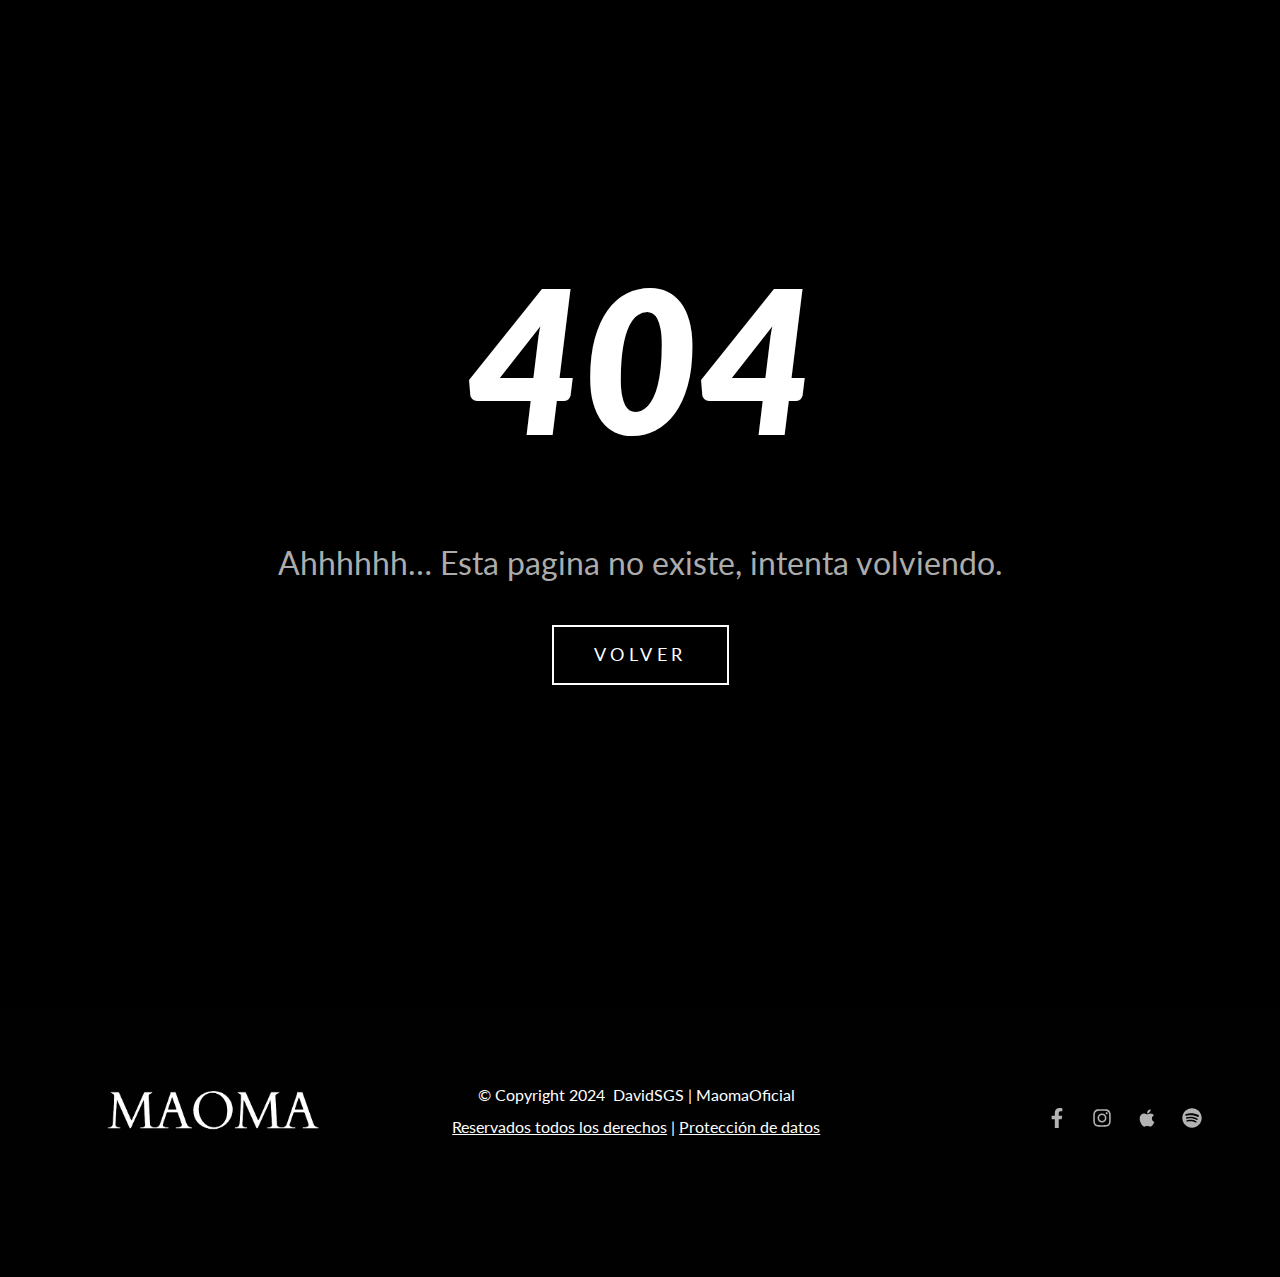
==== hola-mundo/index.html @ 242c67af "first commit" ====
<!DOCTYPE html>
<html dir="ltr" lang="es-CO" prefix="og: https://ogp.me/ns#">
<head>
	<meta charset="UTF-8">
	<meta name="viewport" content="width=device-width, initial-scale=1">
	<link rel="profile" href="https://gmpg.org/xfn/11">
	<link rel="pingback" href="/xmlrpc.php">
	<title>¡Hola mundo! - Maoma</title>

		<!-- All in One SEO 4.7.3 - aioseo.com -->
		<meta name="description" content="Bienvenido(a) a WordPress. Esta es tu primera entrada. Edítala o bórrala ¡y comienza a publicar!">
		<meta name="robots" content="max-image-preview:large">
		<meta name="google-site-verification" content="95WAeXrdiOA0ykZXVyy__DO5O3ji-ZndIFzLWI2Jsgg">
		<link rel="canonical" href="/hola-mundo/">
		<meta name="generator" content="All in One SEO (AIOSEO) 4.7.3">
		<meta property="og:locale" content="es_ES">
		<meta property="og:site_name" content="Maoma - Web Oficial">
		<meta property="og:type" content="article">
		<meta property="og:title" content="¡Hola mundo! - Maoma">
		<meta property="og:description" content="Bienvenido(a) a WordPress. Esta es tu primera entrada. Edítala o bórrala ¡y comienza a publicar!">
		<meta property="og:url" content="/hola-mundo/">
		<meta property="article:published_time" content="2024-10-11T22:36:48+00:00">
		<meta property="article:modified_time" content="2024-10-11T22:36:48+00:00">
		<meta property="article:publisher" content="https://www.facebook.com/MaomaMusic?mibextid=ZbWKwL">
		<meta name="twitter:card" content="summary_large_image">
		<meta name="twitter:title" content="¡Hola mundo! - Maoma">
		<meta name="twitter:description" content="Bienvenido(a) a WordPress. Esta es tu primera entrada. Edítala o bórrala ¡y comienza a publicar!">
		<script type="application/ld+json" class="aioseo-schema">{"@context":"https:\/\/schema.org","@graph":[{"@type":"BlogPosting","@id":"\/hola-mundo\/#blogposting","name":"¡Hola mundo! - Maoma","headline":"¡Hola mundo!","author":{"@id":"\/author\/bestminionk\/#author"},"publisher":{"@id":"\/#organization"},"image":{"@type":"ImageObject","url":"\/wp-content\/uploads\/2024\/10\/MAOMA-1.png","@id":"\/#articleImage"},"datePublished":"2024-10-11T17:36:48-05:00","dateModified":"2024-10-11T17:36:48-05:00","inLanguage":"es-CO","commentCount":1,"mainEntityOfPage":{"@id":"\/hola-mundo\/#webpage"},"isPartOf":{"@id":"\/hola-mundo\/#webpage"},"articleSection":"Sin categoría"},{"@type":"BreadcrumbList","@id":"\/hola-mundo\/#breadcrumblist","itemListElement":[{"@type":"ListItem","@id":"\/#listItem","position":1,"name":"Home","item":"\/","nextItem":"\/hola-mundo\/#listItem"},{"@type":"ListItem","@id":"\/hola-mundo\/#listItem","position":2,"name":"¡Hola mundo!","previousItem":"\/#listItem"}]},{"@type":"Organization","@id":"\/#organization","name":"Maoma","description":"Web Oficial","url":"\/","logo":{"@type":"ImageObject","url":"\/wp-content\/uploads\/2024\/10\/MAOMA-1.png","@id":"\/hola-mundo\/#organizationLogo"},"image":{"@id":"\/hola-mundo\/#organizationLogo"},"sameAs":["https:\/\/www.facebook.com\/MaomaMusic?mibextid=ZbWKwL","https:\/\/www.instagram.com\/maomamusic\/profilecard\/?igsh=MzRlODBiNWFlZA==","https:\/\/www.tiktok.com\/@maomamusic?_t=8qTnzWjMeEX&_r=1"]},{"@type":"Person","@id":"\/author\/bestminionk\/#author","url":"\/author\/bestminionk\/","name":"BestMinionK","image":{"@type":"ImageObject","@id":"\/hola-mundo\/#authorImage","url":"https:\/\/secure.gravatar.com\/avatar\/bc6650a5d3e3aae782c103547cdcc6d6?s=96&d=mm&r=g","width":96,"height":96,"caption":"BestMinionK"}},{"@type":"WebPage","@id":"\/hola-mundo\/#webpage","url":"\/hola-mundo\/","name":"¡Hola mundo! - Maoma","description":"Bienvenido(a) a WordPress. Esta es tu primera entrada. Edítala o bórrala ¡y comienza a publicar!","inLanguage":"es-CO","isPartOf":{"@id":"\/#website"},"breadcrumb":{"@id":"\/hola-mundo\/#breadcrumblist"},"author":{"@id":"\/author\/bestminionk\/#author"},"creator":{"@id":"\/author\/bestminionk\/#author"},"datePublished":"2024-10-11T17:36:48-05:00","dateModified":"2024-10-11T17:36:48-05:00"},{"@type":"WebSite","@id":"\/#website","url":"\/","name":"Maoma","description":"Web Oficial","inLanguage":"es-CO","publisher":{"@id":"\/#organization"}}]}</script>
		<!-- All in One SEO -->

<link rel="dns-prefetch">
<link rel="alternate" type="application/rss+xml" title="Maoma &raquo; Feed" href="/feed/">
<link rel="alternate" type="application/rss+xml" title="Maoma &raquo; RSS de los comentarios" href="/comments/feed/">
<link rel="alternate" type="application/rss+xml" title="Maoma &raquo; ¡Hola mundo! RSS de los comentarios" href="/hola-mundo/feed/">
		<!-- This site uses the Google Analytics by MonsterInsights plugin v9.1.1 - Using Analytics tracking - https://www.monsterinsights.com/ -->
							<script src="//www.googletagmanager.com/gtag/js?id=G-8MMFF7EG1Y" data-cfasync="false" data-wpfc-render="false" async></script>
			<script data-cfasync="false" data-wpfc-render="false">
				var mi_version = '9.1.1';
				var mi_track_user = true;
				var mi_no_track_reason = '';
								var MonsterInsightsDefaultLocations = {"page_location":"\/hola-mundo\/?simply_static_page=687"};
				if ( typeof MonsterInsightsPrivacyGuardFilter === 'function' ) {
					var MonsterInsightsLocations = (typeof MonsterInsightsExcludeQuery === 'object') ? MonsterInsightsPrivacyGuardFilter( MonsterInsightsExcludeQuery ) : MonsterInsightsPrivacyGuardFilter( MonsterInsightsDefaultLocations );
				} else {
					var MonsterInsightsLocations = (typeof MonsterInsightsExcludeQuery === 'object') ? MonsterInsightsExcludeQuery : MonsterInsightsDefaultLocations;
				}

								var disableStrs = [
										'ga-disable-G-8MMFF7EG1Y',
									];

				/* Function to detect opted out users */
				function __gtagTrackerIsOptedOut() {
					for (var index = 0; index < disableStrs.length; index++) {
						if (document.cookie.indexOf(disableStrs[index] + '=true') > -1) {
							return true;
						}
					}

					return false;
				}

				/* Disable tracking if the opt-out cookie exists. */
				if (__gtagTrackerIsOptedOut()) {
					for (var index = 0; index < disableStrs.length; index++) {
						window[disableStrs[index]] = true;
					}
				}

				/* Opt-out function */
				function __gtagTrackerOptout() {
					for (var index = 0; index < disableStrs.length; index++) {
						document.cookie = disableStrs[index] + '=true; expires=Thu, 31 Dec 2099 23:59:59 UTC; path=/';
						window[disableStrs[index]] = true;
					}
				}

				if ('undefined' === typeof gaOptout) {
					function gaOptout() {
						__gtagTrackerOptout();
					}
				}
								window.dataLayer = window.dataLayer || [];

				window.MonsterInsightsDualTracker = {
					helpers: {},
					trackers: {},
				};
				if (mi_track_user) {
					function __gtagDataLayer() {
						dataLayer.push(arguments);
					}

					function __gtagTracker(type, name, parameters) {
						if (!parameters) {
							parameters = {};
						}

						if (parameters.send_to) {
							__gtagDataLayer.apply(null, arguments);
							return;
						}

						if (type === 'event') {
														parameters.send_to = monsterinsights_frontend.v4_id;
							var hookName = name;
							if (typeof parameters['event_category'] !== 'undefined') {
								hookName = parameters['event_category'] + ':' + name;
							}

							if (typeof MonsterInsightsDualTracker.trackers[hookName] !== 'undefined') {
								MonsterInsightsDualTracker.trackers[hookName](parameters);
							} else {
								__gtagDataLayer('event', name, parameters);
							}
							
						} else {
							__gtagDataLayer.apply(null, arguments);
						}
					}

					__gtagTracker('js', new Date());
					__gtagTracker('set', {
						'developer_id.dZGIzZG': true,
											});
					if ( MonsterInsightsLocations.page_location ) {
						__gtagTracker('set', MonsterInsightsLocations);
					}
										__gtagTracker('config', 'G-8MMFF7EG1Y', {"forceSSL":"true","link_attribution":"true"} );
															window.gtag = __gtagTracker;										(function () {
						/* https://developers.google.com/analytics/devguides/collection/analyticsjs/ */
						/* ga and __gaTracker compatibility shim. */
						var noopfn = function () {
							return null;
						};
						var newtracker = function () {
							return new Tracker();
						};
						var Tracker = function () {
							return null;
						};
						var p = Tracker.prototype;
						p.get = noopfn;
						p.set = noopfn;
						p.send = function () {
							var args = Array.prototype.slice.call(arguments);
							args.unshift('send');
							__gaTracker.apply(null, args);
						};
						var __gaTracker = function () {
							var len = arguments.length;
							if (len === 0) {
								return;
							}
							var f = arguments[len - 1];
							if (typeof f !== 'object' || f === null || typeof f.hitCallback !== 'function') {
								if ('send' === arguments[0]) {
									var hitConverted, hitObject = false, action;
									if ('event' === arguments[1]) {
										if ('undefined' !== typeof arguments[3]) {
											hitObject = {
												'eventAction': arguments[3],
												'eventCategory': arguments[2],
												'eventLabel': arguments[4],
												'value': arguments[5] ? arguments[5] : 1,
											}
										}
									}
									if ('pageview' === arguments[1]) {
										if ('undefined' !== typeof arguments[2]) {
											hitObject = {
												'eventAction': 'page_view',
												'page_path': arguments[2],
											}
										}
									}
									if (typeof arguments[2] === 'object') {
										hitObject = arguments[2];
									}
									if (typeof arguments[5] === 'object') {
										Object.assign(hitObject, arguments[5]);
									}
									if ('undefined' !== typeof arguments[1].hitType) {
										hitObject = arguments[1];
										if ('pageview' === hitObject.hitType) {
											hitObject.eventAction = 'page_view';
										}
									}
									if (hitObject) {
										action = 'timing' === arguments[1].hitType ? 'timing_complete' : hitObject.eventAction;
										hitConverted = mapArgs(hitObject);
										__gtagTracker('event', action, hitConverted);
									}
								}
								return;
							}

							function mapArgs(args) {
								var arg, hit = {};
								var gaMap = {
									'eventCategory': 'event_category',
									'eventAction': 'event_action',
									'eventLabel': 'event_label',
									'eventValue': 'event_value',
									'nonInteraction': 'non_interaction',
									'timingCategory': 'event_category',
									'timingVar': 'name',
									'timingValue': 'value',
									'timingLabel': 'event_label',
									'page': 'page_path',
									'location': 'page_location',
									'title': 'page_title',
									'referrer' : 'page_referrer',
								};
								for (arg in args) {
																		if (!(!args.hasOwnProperty(arg) || !gaMap.hasOwnProperty(arg))) {
										hit[gaMap[arg]] = args[arg];
									} else {
										hit[arg] = args[arg];
									}
								}
								return hit;
							}

							try {
								f.hitCallback();
							} catch (ex) {
							}
						};
						__gaTracker.create = newtracker;
						__gaTracker.getByName = newtracker;
						__gaTracker.getAll = function () {
							return [];
						};
						__gaTracker.remove = noopfn;
						__gaTracker.loaded = true;
						window['__gaTracker'] = __gaTracker;
					})();
									} else {
										console.log("");
					(function () {
						function __gtagTracker() {
							return null;
						}

						window['__gtagTracker'] = __gtagTracker;
						window['gtag'] = __gtagTracker;
					})();
									}
			</script>
				<!-- / Google Analytics by MonsterInsights -->
		<script>
window._wpemojiSettings = {"baseUrl":"https:\/\/s.w.org\/images\/core\/emoji\/15.0.3\/72x72\/","ext":".png","svgUrl":"https:\/\/s.w.org\/images\/core\/emoji\/15.0.3\/svg\/","svgExt":".svg","source":{"concatemoji":"\/wp-includes\/js\/wp-emoji-release.min.js?ver=6.6.2"}};
/*! This file is auto-generated */
!function(i,n){var o,s,e;function c(e){try{var t={supportTests:e,timestamp:(new Date).valueOf()};sessionStorage.setItem(o,JSON.stringify(t))}catch(e){}}function p(e,t,n){e.clearRect(0,0,e.canvas.width,e.canvas.height),e.fillText(t,0,0);var t=new Uint32Array(e.getImageData(0,0,e.canvas.width,e.canvas.height).data),r=(e.clearRect(0,0,e.canvas.width,e.canvas.height),e.fillText(n,0,0),new Uint32Array(e.getImageData(0,0,e.canvas.width,e.canvas.height).data));return t.every(function(e,t){return e===r[t]})}function u(e,t,n){switch(t){case"flag":return n(e,"🏳️‍⚧️","🏳️​⚧️")?!1:!n(e,"🇺🇳","🇺​🇳")&&!n(e,"🏴󠁧󠁢󠁥󠁮󠁧󠁿","🏴​󠁧​󠁢​󠁥​󠁮​󠁧​󠁿");case"emoji":return!n(e,"🐦‍⬛","🐦​⬛")}return!1}function f(e,t,n){var r="undefined"!=typeof WorkerGlobalScope&&self instanceof WorkerGlobalScope?new OffscreenCanvas(300,150):i.createElement("canvas"),a=r.getContext("2d",{willReadFrequently:!0}),o=(a.textBaseline="top",a.font="600 32px Arial",{});return e.forEach(function(e){o[e]=t(a,e,n)}),o}function t(e){var t=i.createElement("script");t.src=e,t.defer=!0,i.head.appendChild(t)}"undefined"!=typeof Promise&&(o="wpEmojiSettingsSupports",s=["flag","emoji"],n.supports={everything:!0,everythingExceptFlag:!0},e=new Promise(function(e){i.addEventListener("DOMContentLoaded",e,{once:!0})}),new Promise(function(t){var n=function(){try{var e=JSON.parse(sessionStorage.getItem(o));if("object"==typeof e&&"number"==typeof e.timestamp&&(new Date).valueOf()<e.timestamp+604800&&"object"==typeof e.supportTests)return e.supportTests}catch(e){}return null}();if(!n){if("undefined"!=typeof Worker&&"undefined"!=typeof OffscreenCanvas&&"undefined"!=typeof URL&&URL.createObjectURL&&"undefined"!=typeof Blob)try{var e="postMessage("+f.toString()+"("+[JSON.stringify(s),u.toString(),p.toString()].join(",")+"));",r=new Blob([e],{type:"text/javascript"}),a=new Worker(URL.createObjectURL(r),{name:"wpTestEmojiSupports"});return void(a.onmessage=function(e){c(n=e.data),a.terminate(),t(n)})}catch(e){}c(n=f(s,u,p))}t(n)}).then(function(e){for(var t in e)n.supports[t]=e[t],n.supports.everything=n.supports.everything&&n.supports[t],"flag"!==t&&(n.supports.everythingExceptFlag=n.supports.everythingExceptFlag&&n.supports[t]);n.supports.everythingExceptFlag=n.supports.everythingExceptFlag&&!n.supports.flag,n.DOMReady=!1,n.readyCallback=function(){n.DOMReady=!0}}).then(function(){return e}).then(function(){var e;n.supports.everything||(n.readyCallback(),(e=n.source||{}).concatemoji?t(e.concatemoji):e.wpemoji&&e.twemoji&&(t(e.twemoji),t(e.wpemoji)))}))}((window,document),window._wpemojiSettings);
</script>
<style id="wp-emoji-styles-inline-css">img.wp-smiley, img.emoji {
		display: inline !important;
		border: none !important;
		box-shadow: none !important;
		height: 1em !important;
		width: 1em !important;
		margin: 0 0.07em !important;
		vertical-align: -0.1em !important;
		background: none !important;
		padding: 0 !important;
	}</style>
<link rel="stylesheet" id="wp-block-library-css" href="/wp-includes/css/dist/block-library/style.min.css?ver=6.6.2" media="all">
<style id="classic-theme-styles-inline-css">/*! This file is auto-generated */
.wp-block-button__link{color:#fff;background-color:#32373c;border-radius:9999px;box-shadow:none;text-decoration:none;padding:calc(.667em + 2px) calc(1.333em + 2px);font-size:1.125em}.wp-block-file__button{background:#32373c;color:#fff;text-decoration:none}</style>
<style id="global-styles-inline-css">:root{--wp--preset--aspect-ratio--square: 1;--wp--preset--aspect-ratio--4-3: 4/3;--wp--preset--aspect-ratio--3-4: 3/4;--wp--preset--aspect-ratio--3-2: 3/2;--wp--preset--aspect-ratio--2-3: 2/3;--wp--preset--aspect-ratio--16-9: 16/9;--wp--preset--aspect-ratio--9-16: 9/16;--wp--preset--color--black: #000000;--wp--preset--color--cyan-bluish-gray: #abb8c3;--wp--preset--color--white: #ffffff;--wp--preset--color--pale-pink: #f78da7;--wp--preset--color--vivid-red: #cf2e2e;--wp--preset--color--luminous-vivid-orange: #ff6900;--wp--preset--color--luminous-vivid-amber: #fcb900;--wp--preset--color--light-green-cyan: #7bdcb5;--wp--preset--color--vivid-green-cyan: #00d084;--wp--preset--color--pale-cyan-blue: #8ed1fc;--wp--preset--color--vivid-cyan-blue: #0693e3;--wp--preset--color--vivid-purple: #9b51e0;--wp--preset--gradient--vivid-cyan-blue-to-vivid-purple: linear-gradient(135deg,rgba(6,147,227,1) 0%,rgb(155,81,224) 100%);--wp--preset--gradient--light-green-cyan-to-vivid-green-cyan: linear-gradient(135deg,rgb(122,220,180) 0%,rgb(0,208,130) 100%);--wp--preset--gradient--luminous-vivid-amber-to-luminous-vivid-orange: linear-gradient(135deg,rgba(252,185,0,1) 0%,rgba(255,105,0,1) 100%);--wp--preset--gradient--luminous-vivid-orange-to-vivid-red: linear-gradient(135deg,rgba(255,105,0,1) 0%,rgb(207,46,46) 100%);--wp--preset--gradient--very-light-gray-to-cyan-bluish-gray: linear-gradient(135deg,rgb(238,238,238) 0%,rgb(169,184,195) 100%);--wp--preset--gradient--cool-to-warm-spectrum: linear-gradient(135deg,rgb(74,234,220) 0%,rgb(151,120,209) 20%,rgb(207,42,186) 40%,rgb(238,44,130) 60%,rgb(251,105,98) 80%,rgb(254,248,76) 100%);--wp--preset--gradient--blush-light-purple: linear-gradient(135deg,rgb(255,206,236) 0%,rgb(152,150,240) 100%);--wp--preset--gradient--blush-bordeaux: linear-gradient(135deg,rgb(254,205,165) 0%,rgb(254,45,45) 50%,rgb(107,0,62) 100%);--wp--preset--gradient--luminous-dusk: linear-gradient(135deg,rgb(255,203,112) 0%,rgb(199,81,192) 50%,rgb(65,88,208) 100%);--wp--preset--gradient--pale-ocean: linear-gradient(135deg,rgb(255,245,203) 0%,rgb(182,227,212) 50%,rgb(51,167,181) 100%);--wp--preset--gradient--electric-grass: linear-gradient(135deg,rgb(202,248,128) 0%,rgb(113,206,126) 100%);--wp--preset--gradient--midnight: linear-gradient(135deg,rgb(2,3,129) 0%,rgb(40,116,252) 100%);--wp--preset--font-size--small: 13px;--wp--preset--font-size--medium: 20px;--wp--preset--font-size--large: 36px;--wp--preset--font-size--x-large: 42px;--wp--preset--spacing--20: 0.44rem;--wp--preset--spacing--30: 0.67rem;--wp--preset--spacing--40: 1rem;--wp--preset--spacing--50: 1.5rem;--wp--preset--spacing--60: 2.25rem;--wp--preset--spacing--70: 3.38rem;--wp--preset--spacing--80: 5.06rem;--wp--preset--shadow--natural: 6px 6px 9px rgba(0, 0, 0, 0.2);--wp--preset--shadow--deep: 12px 12px 50px rgba(0, 0, 0, 0.4);--wp--preset--shadow--sharp: 6px 6px 0px rgba(0, 0, 0, 0.2);--wp--preset--shadow--outlined: 6px 6px 0px -3px rgba(255, 255, 255, 1), 6px 6px rgba(0, 0, 0, 1);--wp--preset--shadow--crisp: 6px 6px 0px rgba(0, 0, 0, 1);}:where(.is-layout-flex){gap: 0.5em;}:where(.is-layout-grid){gap: 0.5em;}body .is-layout-flex{display: flex;}.is-layout-flex{flex-wrap: wrap;align-items: center;}.is-layout-flex > :is(*, div){margin: 0;}body .is-layout-grid{display: grid;}.is-layout-grid > :is(*, div){margin: 0;}:where(.wp-block-columns.is-layout-flex){gap: 2em;}:where(.wp-block-columns.is-layout-grid){gap: 2em;}:where(.wp-block-post-template.is-layout-flex){gap: 1.25em;}:where(.wp-block-post-template.is-layout-grid){gap: 1.25em;}.has-black-color{color: var(--wp--preset--color--black) !important;}.has-cyan-bluish-gray-color{color: var(--wp--preset--color--cyan-bluish-gray) !important;}.has-white-color{color: var(--wp--preset--color--white) !important;}.has-pale-pink-color{color: var(--wp--preset--color--pale-pink) !important;}.has-vivid-red-color{color: var(--wp--preset--color--vivid-red) !important;}.has-luminous-vivid-orange-color{color: var(--wp--preset--color--luminous-vivid-orange) !important;}.has-luminous-vivid-amber-color{color: var(--wp--preset--color--luminous-vivid-amber) !important;}.has-light-green-cyan-color{color: var(--wp--preset--color--light-green-cyan) !important;}.has-vivid-green-cyan-color{color: var(--wp--preset--color--vivid-green-cyan) !important;}.has-pale-cyan-blue-color{color: var(--wp--preset--color--pale-cyan-blue) !important;}.has-vivid-cyan-blue-color{color: var(--wp--preset--color--vivid-cyan-blue) !important;}.has-vivid-purple-color{color: var(--wp--preset--color--vivid-purple) !important;}.has-black-background-color{background-color: var(--wp--preset--color--black) !important;}.has-cyan-bluish-gray-background-color{background-color: var(--wp--preset--color--cyan-bluish-gray) !important;}.has-white-background-color{background-color: var(--wp--preset--color--white) !important;}.has-pale-pink-background-color{background-color: var(--wp--preset--color--pale-pink) !important;}.has-vivid-red-background-color{background-color: var(--wp--preset--color--vivid-red) !important;}.has-luminous-vivid-orange-background-color{background-color: var(--wp--preset--color--luminous-vivid-orange) !important;}.has-luminous-vivid-amber-background-color{background-color: var(--wp--preset--color--luminous-vivid-amber) !important;}.has-light-green-cyan-background-color{background-color: var(--wp--preset--color--light-green-cyan) !important;}.has-vivid-green-cyan-background-color{background-color: var(--wp--preset--color--vivid-green-cyan) !important;}.has-pale-cyan-blue-background-color{background-color: var(--wp--preset--color--pale-cyan-blue) !important;}.has-vivid-cyan-blue-background-color{background-color: var(--wp--preset--color--vivid-cyan-blue) !important;}.has-vivid-purple-background-color{background-color: var(--wp--preset--color--vivid-purple) !important;}.has-black-border-color{border-color: var(--wp--preset--color--black) !important;}.has-cyan-bluish-gray-border-color{border-color: var(--wp--preset--color--cyan-bluish-gray) !important;}.has-white-border-color{border-color: var(--wp--preset--color--white) !important;}.has-pale-pink-border-color{border-color: var(--wp--preset--color--pale-pink) !important;}.has-vivid-red-border-color{border-color: var(--wp--preset--color--vivid-red) !important;}.has-luminous-vivid-orange-border-color{border-color: var(--wp--preset--color--luminous-vivid-orange) !important;}.has-luminous-vivid-amber-border-color{border-color: var(--wp--preset--color--luminous-vivid-amber) !important;}.has-light-green-cyan-border-color{border-color: var(--wp--preset--color--light-green-cyan) !important;}.has-vivid-green-cyan-border-color{border-color: var(--wp--preset--color--vivid-green-cyan) !important;}.has-pale-cyan-blue-border-color{border-color: var(--wp--preset--color--pale-cyan-blue) !important;}.has-vivid-cyan-blue-border-color{border-color: var(--wp--preset--color--vivid-cyan-blue) !important;}.has-vivid-purple-border-color{border-color: var(--wp--preset--color--vivid-purple) !important;}.has-vivid-cyan-blue-to-vivid-purple-gradient-background{background: var(--wp--preset--gradient--vivid-cyan-blue-to-vivid-purple) !important;}.has-light-green-cyan-to-vivid-green-cyan-gradient-background{background: var(--wp--preset--gradient--light-green-cyan-to-vivid-green-cyan) !important;}.has-luminous-vivid-amber-to-luminous-vivid-orange-gradient-background{background: var(--wp--preset--gradient--luminous-vivid-amber-to-luminous-vivid-orange) !important;}.has-luminous-vivid-orange-to-vivid-red-gradient-background{background: var(--wp--preset--gradient--luminous-vivid-orange-to-vivid-red) !important;}.has-very-light-gray-to-cyan-bluish-gray-gradient-background{background: var(--wp--preset--gradient--very-light-gray-to-cyan-bluish-gray) !important;}.has-cool-to-warm-spectrum-gradient-background{background: var(--wp--preset--gradient--cool-to-warm-spectrum) !important;}.has-blush-light-purple-gradient-background{background: var(--wp--preset--gradient--blush-light-purple) !important;}.has-blush-bordeaux-gradient-background{background: var(--wp--preset--gradient--blush-bordeaux) !important;}.has-luminous-dusk-gradient-background{background: var(--wp--preset--gradient--luminous-dusk) !important;}.has-pale-ocean-gradient-background{background: var(--wp--preset--gradient--pale-ocean) !important;}.has-electric-grass-gradient-background{background: var(--wp--preset--gradient--electric-grass) !important;}.has-midnight-gradient-background{background: var(--wp--preset--gradient--midnight) !important;}.has-small-font-size{font-size: var(--wp--preset--font-size--small) !important;}.has-medium-font-size{font-size: var(--wp--preset--font-size--medium) !important;}.has-large-font-size{font-size: var(--wp--preset--font-size--large) !important;}.has-x-large-font-size{font-size: var(--wp--preset--font-size--x-large) !important;}
:where(.wp-block-post-template.is-layout-flex){gap: 1.25em;}:where(.wp-block-post-template.is-layout-grid){gap: 1.25em;}
:where(.wp-block-columns.is-layout-flex){gap: 2em;}:where(.wp-block-columns.is-layout-grid){gap: 2em;}
:root :where(.wp-block-pullquote){font-size: 1.5em;line-height: 1.6;}</style>
<link rel="stylesheet" id="dashicons-css" href="/wp-includes/css/dashicons.min.css?ver=6.6.2" media="all">
<link rel="stylesheet" id="hello-elementor-css" href="/wp-content/themes/hello-elementor/style.min.css?ver=3.1.1" media="all">
<link rel="stylesheet" id="hello-elementor-theme-style-css" href="/wp-content/themes/hello-elementor/theme.min.css?ver=3.1.1" media="all">
<link rel="stylesheet" id="hello-elementor-header-footer-css" href="/wp-content/themes/hello-elementor/header-footer.min.css?ver=3.1.1" media="all">
<link rel="stylesheet" id="elementor-frontend-css" href="/wp-content/plugins/elementor/assets/css/frontend.min.css?ver=3.24.7" media="all">
<link rel="stylesheet" id="elementor-post-6-css" href="/wp-content/uploads/elementor/css/post-6.css?ver=1729539865" media="all">
<link rel="stylesheet" id="eael-general-css" href="/wp-content/plugins/essential-addons-for-elementor-lite/assets/front-end/css/view/general.min.css?ver=6.0.7" media="all">
<link rel="stylesheet" id="google-fonts-1-css" href="https://fonts.googleapis.com/css?family=Roboto%3A100%2C100italic%2C200%2C200italic%2C300%2C300italic%2C400%2C400italic%2C500%2C500italic%2C600%2C600italic%2C700%2C700italic%2C800%2C800italic%2C900%2C900italic%7CRoboto+Slab%3A100%2C100italic%2C200%2C200italic%2C300%2C300italic%2C400%2C400italic%2C500%2C500italic%2C600%2C600italic%2C700%2C700italic%2C800%2C800italic%2C900%2C900italic&#038;display=swap&#038;ver=6.6.2" media="all">
<link rel="preconnect" href="https://fonts.gstatic.com/" crossorigin>
<script src="/wp-content/plugins/google-analytics-for-wordpress/assets/js/frontend-gtag.min.js?ver=9.1.1" id="monsterinsights-frontend-script-js" async data-wp-strategy="async"></script>
<script data-cfasync="false" data-wpfc-render="false" id="monsterinsights-frontend-script-js-extra">var monsterinsights_frontend = {"js_events_tracking":"true","download_extensions":"doc,pdf,ppt,zip,xls,docx,pptx,xlsx","inbound_paths":"[{\"path\":\"\\\/go\\\/\",\"label\":\"affiliate\"},{\"path\":\"\\\/recommend\\\/\",\"label\":\"affiliate\"}]","home_url":"","hash_tracking":"false","v4_id":"G-8MMFF7EG1Y"};</script>
<script src="/wp-includes/js/jquery/jquery.min.js?ver=3.7.1" id="jquery-core-js"></script>
<script src="/wp-includes/js/jquery/jquery-migrate.min.js?ver=3.4.1" id="jquery-migrate-js"></script>
<link rel="https://api.w.org/" href="/wp-json/">
<link rel="alternate" title="JSON" type="application/json" href="/wp-json/wp/v2/posts/1">
<link rel="EditURI" type="application/rsd+xml" title="RSD" href="/xmlrpc.php?rsd">
<meta name="generator" content="WordPress 6.6.2">
<link rel="shortlink" href="/?p=1">
<link rel="alternate" title="oEmbed (JSON)" type="application/json+oembed" href="/wp-json/oembed/1.0/embed?url=https%3A%2F%2F%2Fhola-mundo%2F">
<link rel="alternate" title="oEmbed (XML)" type="text/xml+oembed" href="/wp-json/oembed/1.0/embed?url=https%3A%2F%2F%2Fhola-mundo%2F#038;format=xml">
		<script>document.documentElement.className = document.documentElement.className.replace('no-js', 'js');</script>
				<style>.no-js img.lazyload {
				display: none;
			}

			figure.wp-block-image img.lazyloading {
				min-width: 150px;
			}

						.lazyload, .lazyloading {
				opacity: 0;
			}

			.lazyloaded {
				opacity: 1;
				transition: opacity 400ms;
				transition-delay: 0ms;
			}</style>
		<meta name="generator" content="Elementor 3.24.7; features: e_font_icon_svg, additional_custom_breakpoints, e_optimized_control_loading, e_element_cache; settings: css_print_method-external, google_font-enabled, font_display-swap">
			<style>.e-con.e-parent:nth-of-type(n+4):not(.e-lazyloaded):not(.e-no-lazyload),
				.e-con.e-parent:nth-of-type(n+4):not(.e-lazyloaded):not(.e-no-lazyload) * {
					background-image: none !important;
				}
				@media screen and (max-height: 1024px) {
					.e-con.e-parent:nth-of-type(n+3):not(.e-lazyloaded):not(.e-no-lazyload),
					.e-con.e-parent:nth-of-type(n+3):not(.e-lazyloaded):not(.e-no-lazyload) * {
						background-image: none !important;
					}
				}
				@media screen and (max-height: 640px) {
					.e-con.e-parent:nth-of-type(n+2):not(.e-lazyloaded):not(.e-no-lazyload),
					.e-con.e-parent:nth-of-type(n+2):not(.e-lazyloaded):not(.e-no-lazyload) * {
						background-image: none !important;
					}
				}</style>
			<link rel="icon" href="/wp-content/uploads/2024/10/cropped-MAOMA-1-1-32x32.png" sizes="32x32">
<link rel="icon" href="/wp-content/uploads/2024/10/cropped-MAOMA-1-1-192x192.png" sizes="192x192">
<link rel="apple-touch-icon" href="/wp-content/uploads/2024/10/cropped-MAOMA-1-1-180x180.png">
<meta name="msapplication-TileImage" content="/wp-content/uploads/2024/10/cropped-MAOMA-1-1-270x270.png">
</head>
<body class="post-template-default single single-post postid-1 single-format-standard elementor-default elementor-template-full-width elementor-kit-6">
		<div data-elementor-type="templately-header" data-elementor-id="14" class="elementor elementor-14 post-1 post type-post status-publish format-standard hentry category-sin-categoria" data-elementor-post-type="templately_library" data-elementor-title="Header">
						<section class="elementor-section elementor-top-section elementor-element elementor-element-fc1d69a elementor-section-boxed elementor-section-height-default elementor-section-height-default" data-id="fc1d69a" data-element_type="section" data-settings="{&quot;background_background&quot;:&quot;classic&quot;}">
						<div class="elementor-container elementor-column-gap-no">
					<div class="elementor-column elementor-col-100 elementor-top-column elementor-element elementor-element-b4d236d" data-id="b4d236d" data-element_type="column">
			<div class="elementor-widget-wrap">
							</div>
		</div>
					</div>
		</section>
				</div>
				<div data-elementor-type="templately-error" data-elementor-id="158" class="elementor elementor-158 post-1 post type-post status-publish format-standard hentry category-sin-categoria" data-elementor-post-type="templately_library" data-elementor-title="404 Error">
				<div class="elementor-element elementor-element-LWhUBuq e-flex e-con-boxed e-con e-parent" data-id="LWhUBuq" data-element_type="container" data-settings="{&quot;background_background&quot;:&quot;classic&quot;}">
					<div class="e-con-inner">
		<div class="elementor-element elementor-element-JlaRr3A e-con-full e-flex e-con e-child" data-id="JlaRr3A" data-element_type="container" data-settings="{&quot;background_background&quot;:&quot;classic&quot;}">
				<div class="elementor-element elementor-element-2dfb94c elementor-widget elementor-widget-heading" data-id="2dfb94c" data-element_type="widget" data-widget_type="heading.default">
				<div class="elementor-widget-container">
			<h2 class="elementor-heading-title elementor-size-default">404</h2>		</div>
				</div>
				<div class="elementor-element elementor-element-4c6c34b elementor-widget elementor-widget-text-editor" data-id="4c6c34b" data-element_type="widget" data-widget_type="text-editor.default">
				<div class="elementor-widget-container">
							<p>Ahhhhhh&#8230; Esta pagina no existe, intenta volviendo.</p>						</div>
				</div>
				<div class="elementor-element elementor-element-61c8110 elementor-align-center elementor-widget elementor-widget-button" data-id="61c8110" data-element_type="widget" data-widget_type="button.default">
				<div class="elementor-widget-container">
					<div class="elementor-button-wrapper">
			<a class="elementor-button elementor-button-link elementor-size-sm" href="/">
						<span class="elementor-button-content-wrapper">
									<span class="elementor-button-text">volver</span>
					</span>
					</a>
		</div>
				</div>
				</div>
				<div class="elementor-element elementor-element-484cfa2 elementor-widget elementor-widget-spacer" data-id="484cfa2" data-element_type="widget" data-widget_type="spacer.default">
				<div class="elementor-widget-container">
					<div class="elementor-spacer">
			<div class="elementor-spacer-inner"></div>
		</div>
				</div>
				</div>
				</div>
					</div>
				</div>
				</div>
				<div data-elementor-type="templately-footer" data-elementor-id="19" class="elementor elementor-19 post-1 post type-post status-publish format-standard hentry category-sin-categoria" data-elementor-post-type="templately_library" data-elementor-title="Footer">
						<section class="elementor-section elementor-top-section elementor-element elementor-element-776849f elementor-section-boxed elementor-section-height-default elementor-section-height-default" data-id="776849f" data-element_type="section" id="particles8-js" data-settings="{&quot;background_background&quot;:&quot;classic&quot;}">
						<div class="elementor-container elementor-column-gap-no">
					<div class="elementor-column elementor-col-100 elementor-top-column elementor-element elementor-element-591814e" data-id="591814e" data-element_type="column">
			<div class="elementor-widget-wrap elementor-element-populated">
						<section class="elementor-section elementor-inner-section elementor-element elementor-element-a8e92a5 elementor-section-content-middle elementor-section-boxed elementor-section-height-default elementor-section-height-default" data-id="a8e92a5" data-element_type="section">
						<div class="elementor-container elementor-column-gap-no">
					<div class="elementor-column elementor-col-33 elementor-inner-column elementor-element elementor-element-ec0c05d" data-id="ec0c05d" data-element_type="column">
			<div class="elementor-widget-wrap elementor-element-populated">
						<div class="elementor-element elementor-element-fd9ef17 elementor-widget elementor-widget-image" data-id="fd9ef17" data-element_type="widget" data-widget_type="image.default">
				<div class="elementor-widget-container">
														<a href="/">
							<img fetchpriority="high" width="600" height="187" src="/wp-content/uploads/2024/10/MAOMA-160-x-100-px-8.png" class="attachment-full size-full wp-image-52" alt="" srcset="/wp-content/uploads/2024/10/MAOMA-160-x-100-px-8.png 600w, /wp-content/uploads/2024/10/MAOMA-160-x-100-px-8-300x94.png 300w" sizes="(max-width: 600px) 100vw, 600px">								</a>
													</div>
				</div>
					</div>
		</div>
				<div class="elementor-column elementor-col-33 elementor-inner-column elementor-element elementor-element-2abc0c7" data-id="2abc0c7" data-element_type="column">
			<div class="elementor-widget-wrap elementor-element-populated">
						<div class="elementor-element elementor-element-fee67c5 elementor-widget elementor-widget-text-editor" data-id="fee67c5" data-element_type="widget" data-widget_type="text-editor.default">
				<div class="elementor-widget-container">
							<p>© Copyright 2024  DavidSGS | MaomaOficial <br><a title="Derechos de autor – MaomaOficial" href="/reservados-todos-los-derechos/"><span style="text-decoration: underline; color: #ffffff;">Reservados todos los derechos</span></a> | <a title="Políticas de Privacidad y Cookies – MaomaOficial" href="/politicas-de-privacidad-y-cookies/"><span style="text-decoration: underline;"><span style="color: #ffffff; text-decoration: underline;">Protección de datos</span></span></a></p>						</div>
				</div>
					</div>
		</div>
				<div class="elementor-column elementor-col-33 elementor-inner-column elementor-element elementor-element-9408c28" data-id="9408c28" data-element_type="column">
			<div class="elementor-widget-wrap elementor-element-populated">
						<div class="elementor-element elementor-element-92a2c1f elementor-shape-square e-grid-align-right e-grid-align-mobile-center elementor-grid-0 elementor-widget elementor-widget-social-icons" data-id="92a2c1f" data-element_type="widget" data-widget_type="social-icons.default">
				<div class="elementor-widget-container">
					<div class="elementor-social-icons-wrapper elementor-grid">
							<span class="elementor-grid-item">
					<a class="elementor-icon elementor-social-icon elementor-social-icon-facebook-f elementor-animation-grow elementor-repeater-item-e94ffb8" href="https://www.facebook.com/MaomaMusic" target="_blank">
						<span class="elementor-screen-only">Facebook-f</span>
						<svg class="e-font-icon-svg e-fab-facebook-f" viewbox="0 0 320 512" xmlns="http://www.w3.org/2000/svg"><path d="M279.14 288l14.22-92.66h-88.91v-60.13c0-25.35 12.42-50.06 52.24-50.06h40.42V6.26S260.43 0 225.36 0c-73.22 0-121.08 44.38-121.08 124.72v70.62H22.89V288h81.39v224h100.17V288z"></path></svg>					</a>
				</span>
							<span class="elementor-grid-item">
					<a class="elementor-icon elementor-social-icon elementor-social-icon-instagram elementor-animation-grow elementor-repeater-item-98e0c34" href="https://www.instagram.com/maomamusic/profilecard/?igsh=MzRlODBiNWFlZA%3D%3D" target="_blank">
						<span class="elementor-screen-only">Instagram</span>
						<svg class="e-font-icon-svg e-fab-instagram" viewbox="0 0 448 512" xmlns="http://www.w3.org/2000/svg"><path d="M224.1 141c-63.6 0-114.9 51.3-114.9 114.9s51.3 114.9 114.9 114.9S339 319.5 339 255.9 287.7 141 224.1 141zm0 189.6c-41.1 0-74.7-33.5-74.7-74.7s33.5-74.7 74.7-74.7 74.7 33.5 74.7 74.7-33.6 74.7-74.7 74.7zm146.4-194.3c0 14.9-12 26.8-26.8 26.8-14.9 0-26.8-12-26.8-26.8s12-26.8 26.8-26.8 26.8 12 26.8 26.8zm76.1 27.2c-1.7-35.9-9.9-67.7-36.2-93.9-26.2-26.2-58-34.4-93.9-36.2-37-2.1-147.9-2.1-184.9 0-35.8 1.7-67.6 9.9-93.9 36.1s-34.4 58-36.2 93.9c-2.1 37-2.1 147.9 0 184.9 1.7 35.9 9.9 67.7 36.2 93.9s58 34.4 93.9 36.2c37 2.1 147.9 2.1 184.9 0 35.9-1.7 67.7-9.9 93.9-36.2 26.2-26.2 34.4-58 36.2-93.9 2.1-37 2.1-147.8 0-184.8zM398.8 388c-7.8 19.6-22.9 34.7-42.6 42.6-29.5 11.7-99.5 9-132.1 9s-102.7 2.6-132.1-9c-19.6-7.8-34.7-22.9-42.6-42.6-11.7-29.5-9-99.5-9-132.1s-2.6-102.7 9-132.1c7.8-19.6 22.9-34.7 42.6-42.6 29.5-11.7 99.5-9 132.1-9s102.7-2.6 132.1 9c19.6 7.8 34.7 22.9 42.6 42.6 11.7 29.5 9 99.5 9 132.1s2.7 102.7-9 132.1z"></path></svg>					</a>
				</span>
							<span class="elementor-grid-item">
					<a class="elementor-icon elementor-social-icon elementor-social-icon-apple elementor-animation-grow elementor-repeater-item-7089f89" href="https://music.apple.com/us/artist/maoma/1748235709" target="_blank">
						<span class="elementor-screen-only">Apple</span>
						<svg class="e-font-icon-svg e-fab-apple" viewbox="0 0 384 512" xmlns="http://www.w3.org/2000/svg"><path d="M318.7 268.7c-.2-36.7 16.4-64.4 50-84.8-18.8-26.9-47.2-41.7-84.7-44.6-35.5-2.8-74.3 20.7-88.5 20.7-15 0-49.4-19.7-76.4-19.7C63.3 141.2 4 184.8 4 273.5q0 39.3 14.4 81.2c12.8 36.7 59 126.7 107.2 125.2 25.2-.6 43-17.9 75.8-17.9 31.8 0 48.3 17.9 76.4 17.9 48.6-.7 90.4-82.5 102.6-119.3-65.2-30.7-61.7-90-61.7-91.9zm-56.6-164.2c27.3-32.4 24.8-61.9 24-72.5-24.1 1.4-52 16.4-67.9 34.9-17.5 19.8-27.8 44.3-25.6 71.9 26.1 2 49.9-11.4 69.5-34.3z"></path></svg>					</a>
				</span>
							<span class="elementor-grid-item">
					<a class="elementor-icon elementor-social-icon elementor-social-icon-spotify elementor-animation-grow elementor-repeater-item-7a15aa5" href="https://open.spotify.com/intl-es/artist/3hRmYLXltSnNnK9NGaczBz?si=8DRTjUR3THO3yRkZvWJByw" target="_blank">
						<span class="elementor-screen-only">Spotify</span>
						<svg class="e-font-icon-svg e-fab-spotify" viewbox="0 0 496 512" xmlns="http://www.w3.org/2000/svg"><path d="M248 8C111.1 8 0 119.1 0 256s111.1 248 248 248 248-111.1 248-248S384.9 8 248 8zm100.7 364.9c-4.2 0-6.8-1.3-10.7-3.6-62.4-37.6-135-39.2-206.7-24.5-3.9 1-9 2.6-11.9 2.6-9.7 0-15.8-7.7-15.8-15.8 0-10.3 6.1-15.2 13.6-16.8 81.9-18.1 165.6-16.5 237 26.2 6.1 3.9 9.7 7.4 9.7 16.5s-7.1 15.4-15.2 15.4zm26.9-65.6c-5.2 0-8.7-2.3-12.3-4.2-62.5-37-155.7-51.9-238.6-29.4-4.8 1.3-7.4 2.6-11.9 2.6-10.7 0-19.4-8.7-19.4-19.4s5.2-17.8 15.5-20.7c27.8-7.8 56.2-13.6 97.8-13.6 64.9 0 127.6 16.1 177 45.5 8.1 4.8 11.3 11 11.3 19.7-.1 10.8-8.5 19.5-19.4 19.5zm31-76.2c-5.2 0-8.4-1.3-12.9-3.9-71.2-42.5-198.5-52.7-280.9-29.7-3.6 1-8.1 2.6-12.9 2.6-13.2 0-23.3-10.3-23.3-23.6 0-13.6 8.4-21.3 17.4-23.9 35.2-10.3 74.6-15.2 117.5-15.2 73 0 149.5 15.2 205.4 47.8 7.8 4.5 12.9 10.7 12.9 22.6 0 13.6-11 23.3-23.2 23.3z"></path></svg>					</a>
				</span>
					</div>
				</div>
				</div>
					</div>
		</div>
					</div>
		</section>
					</div>
		</div>
					</div>
		</section>
		<div class="elementor-element elementor-element-9dc1010 e-flex e-con-boxed e-con e-parent" data-id="9dc1010" data-element_type="container" data-settings="{&quot;background_background&quot;:&quot;classic&quot;}">
					<div class="e-con-inner">
				<div class="elementor-element elementor-element-0fc2387 elementor-widget__width-initial elementor-widget elementor-widget-html" data-id="0fc2387" data-element_type="widget" data-widget_type="html.default">
				<div class="elementor-widget-container">
			<style>.particles-js-canvas-el {
    width: 100%;
    height: 100%;
    position: absolute;
    z-index: 0;
    top: 0;
    left:0;
}</style>
<script src="https://cdn.jsdelivr.net/particles.js/2.0.0/particles.min.js"></script> 
<script>//JS Code Here
particlesJS("particles8-js", {"particles":{"number":{"value":104,"density":{"enable":true,"value_area":800}},"color":{"value":"#cacaca"},"shape":{"type":"circle","stroke":{"width":0,"color":"#000000"},"polygon":{"nb_sides":5},"image":{"src":"img/github.svg","width":100,"height":100}},"opacity":{"value":1,"random":false,"anim":{"enable":false,"speed":1,"opacity_min":0.1,"sync":false}},"size":{"value":3,"random":true,"anim":{"enable":false,"speed":40,"size_min":0.1,"sync":false}},"line_linked":{"enable":true,"distance":150,"color":"#ffffff","opacity":0.4,"width":1},"move":{"enable":true,"speed":0.5,"direction":"none","random":false,"straight":false,"out_mode":"out","bounce":false,"attract":{"enable":true,"rotateX":600,"rotateY":1200}}},"interactivity":{"detect_on":"canvas","events":{"onhover":{"enable":false,"mode":"bubble"},"onclick":{"enable":false,"mode":"push"},"resize":true},"modes":{"grab":{"distance":400,"line_linked":{"opacity":1}},"bubble":{"distance":400,"size":40,"duration":2,"opacity":8,"speed":3},"repulse":{"distance":200,"duration":0.4},"push":{"particles_nb":4},"remove":{"particles_nb":2}}},"retina_detect":true});var count_particles, stats, update; stats = new Stats; stats.setMode(0); stats.domElement.style.position = 'absolute'; stats.domElement.style.left = '0px'; stats.domElement.style.top = '0px'; document.body.appendChild(stats.domElement); count_particles = document.querySelector('.js-count-particles'); update = function() { stats.begin(); stats.end(); if (window.pJSDom[0].pJS.particles && window.pJSDom[0].pJS.particles.array) { count_particles.innerText = window.pJSDom[0].pJS.particles.array.length; } requestAnimationFrame(update); }; requestAnimationFrame(update);;</script>
		</div>
				</div>
					</div>
				</div>
				</div>
					<script type="text/javascript">const lazyloadRunObserver = () => {
					const lazyloadBackgrounds = document.querySelectorAll( `.e-con.e-parent:not(.e-lazyloaded)` );
					const lazyloadBackgroundObserver = new IntersectionObserver( ( entries ) => {
						entries.forEach( ( entry ) => {
							if ( entry.isIntersecting ) {
								let lazyloadBackground = entry.target;
								if( lazyloadBackground ) {
									lazyloadBackground.classList.add( 'e-lazyloaded' );
								}
								lazyloadBackgroundObserver.unobserve( entry.target );
							}
						});
					}, { rootMargin: '200px 0px 200px 0px' } );
					lazyloadBackgrounds.forEach( ( lazyloadBackground ) => {
						lazyloadBackgroundObserver.observe( lazyloadBackground );
					} );
				};
				const events = [
					'DOMContentLoaded',
					'elementor/lazyload/observe',
				];
				events.forEach( ( event ) => {
					document.addEventListener( event, lazyloadRunObserver );
				} );</script>
			<link rel="stylesheet" id="elementor-post-14-css" href="/wp-content/uploads/elementor/css/post-14.css?ver=1729539865" media="all">
<link rel="stylesheet" id="elementor-post-158-css" href="/wp-content/uploads/elementor/css/post-158.css?ver=1729540929" media="all">
<link rel="stylesheet" id="widget-heading-css" href="/wp-content/plugins/elementor/assets/css/widget-heading.min.css?ver=3.24.7" media="all">
<link rel="stylesheet" id="widget-text-editor-css" href="/wp-content/plugins/elementor/assets/css/widget-text-editor.min.css?ver=3.24.7" media="all">
<link rel="stylesheet" id="widget-spacer-css" href="/wp-content/plugins/elementor/assets/css/widget-spacer.min.css?ver=3.24.7" media="all">
<link rel="stylesheet" id="elementor-post-19-css" href="/wp-content/uploads/elementor/css/post-19.css?ver=1729539865" media="all">
<link rel="stylesheet" id="e-animation-grow-css" href="/wp-content/plugins/elementor/assets/lib/animations/styles/e-animation-grow.min.css?ver=3.24.7" media="all">
<link rel="stylesheet" id="widget-social-icons-css" href="/wp-content/plugins/elementor/assets/css/widget-social-icons.min.css?ver=3.24.7" media="all">
<link rel="stylesheet" id="e-apple-webkit-css" href="/wp-content/plugins/elementor/assets/css/conditionals/apple-webkit.min.css?ver=3.24.7" media="all">
<link rel="stylesheet" id="swiper-css" href="/wp-content/plugins/elementor/assets/lib/swiper/v8/css/swiper.min.css?ver=8.4.5" media="all">
<link rel="stylesheet" id="e-swiper-css" href="/wp-content/plugins/elementor/assets/css/conditionals/e-swiper.min.css?ver=3.24.7" media="all">
<link rel="stylesheet" id="elementor-global-css" href="/wp-content/uploads/elementor/css/global.css?ver=1729539866" media="all">
<link rel="stylesheet" id="google-fonts-2-css" href="https://fonts.googleapis.com/css?family=Lato%3A100%2C100italic%2C200%2C200italic%2C300%2C300italic%2C400%2C400italic%2C500%2C500italic%2C600%2C600italic%2C700%2C700italic%2C800%2C800italic%2C900%2C900italic&#038;display=swap&#038;ver=6.6.2" media="all">
<script id="essential-blocks-blocks-localize-js-extra">var eb_conditional_localize = [];
var EssentialBlocksLocalize = {"eb_plugins_url":"\/wp-content\/plugins\/essential-blocks\/","image_url":"\/wp-content\/plugins\/essential-blocks\/assets\/images","eb_wp_version":"6.6","eb_version":"5.0.4","eb_admin_url":"\/wp-admin\/","rest_rootURL":"\/wp-json\/","ajax_url":"\/wp-admin\/admin-ajax.php","nft_nonce":"8fc1b27203","post_grid_pagination_nonce":"dffdae4b2a","placeholder_image":"\/wp-content\/plugins\/essential-blocks\/assets\/images\/placeholder.png","is_pro_active":"false","upgrade_pro_url":"https:\/\/essential-blocks.com\/upgrade","responsiveBreakpoints":{"tablet":1024,"mobile":767}};</script>
<script src="/wp-content/plugins/essential-blocks/assets/js/eb-blocks-localize.js?ver=31d6cfe0d16ae931b73c" id="essential-blocks-blocks-localize-js"></script>
<script src="/wp-content/themes/hello-elementor/assets/js/hello-frontend.min.js?ver=3.1.1" id="hello-theme-frontend-js"></script>
<script id="wpfront-scroll-top-js-extra">
var wpfront_scroll_top_data = {"data":{"css":"#wpfront-scroll-top-container{display:none;position:fixed;cursor:pointer;z-index:9999;opacity:0}#wpfront-scroll-top-container div.text-holder{padding:3px 10px;border-radius:3px;-webkit-border-radius:3px;-webkit-box-shadow:4px 4px 5px 0 rgba(50,50,50,.5);-moz-box-shadow:4px 4px 5px 0 rgba(50,50,50,.5);box-shadow:4px 4px 5px 0 rgba(50,50,50,.5)}#wpfront-scroll-top-container a{outline-style:none;box-shadow:none;text-decoration:none}#wpfront-scroll-top-container {right: 15px;bottom: 15px;}        #wpfront-scroll-top-container img {\n            width: 50px;\n            height: 50px;\n        }\n        ","html":"<div id=\"wpfront-scroll-top-container\"><img src=\"\/wp-content\/uploads\/2024\/10\/scroll-up.png\" alt=\"scroll-up\" title=\"\" \/><\/div>","data":{"hide_iframe":false,"button_fade_duration":0,"auto_hide":false,"auto_hide_after":2,"scroll_offset":100,"button_opacity":0.8,"button_action":"top","button_action_element_selector":"","button_action_container_selector":"html, body","button_action_element_offset":0,"scroll_duration":600}}};
</script>
<script src="/wp-content/plugins/wpfront-scroll-top/js/wpfront-scroll-top.min.js?ver=2.2.10081" id="wpfront-scroll-top-js" async="async" defer></script>
<script id="eael-general-js-extra">var localize = {"ajaxurl":"\/wp-admin\/admin-ajax.php","nonce":"aa5646b1fb","i18n":{"added":"Added ","compare":"Compare","loading":"Loading..."},"eael_translate_text":{"required_text":"is a required field","invalid_text":"Invalid","billing_text":"Billing","shipping_text":"Shipping","fg_mfp_counter_text":"of"},"page_permalink":"\/hola-mundo\/","cart_redirectition":"","cart_page_url":"","el_breakpoints":{"mobile":{"label":"Mobile Portrait","value":767,"default_value":767,"direction":"max","is_enabled":true},"mobile_extra":{"label":"Mobile Landscape","value":880,"default_value":880,"direction":"max","is_enabled":false},"tablet":{"label":"Tablet Portrait","value":1024,"default_value":1024,"direction":"max","is_enabled":true},"tablet_extra":{"label":"Tablet Landscape","value":1200,"default_value":1200,"direction":"max","is_enabled":false},"laptop":{"label":"Laptop","value":1366,"default_value":1366,"direction":"max","is_enabled":false},"widescreen":{"label":"Widescreen","value":2400,"default_value":2400,"direction":"min","is_enabled":false}}};</script>
<script src="/wp-content/plugins/essential-addons-for-elementor-lite/assets/front-end/js/view/general.min.js?ver=6.0.7" id="eael-general-js"></script>
<script src="/wp-content/plugins/elementor/assets/js/webpack.runtime.min.js?ver=3.24.7" id="elementor-webpack-runtime-js"></script>
<script src="/wp-content/plugins/elementor/assets/js/frontend-modules.min.js?ver=3.24.7" id="elementor-frontend-modules-js"></script>
<script src="/wp-includes/js/jquery/ui/core.min.js?ver=1.13.3" id="jquery-ui-core-js"></script>
<script id="elementor-frontend-js-before">var elementorFrontendConfig = {"environmentMode":{"edit":false,"wpPreview":false,"isScriptDebug":false},"i18n":{"shareOnFacebook":"Share on Facebook","shareOnTwitter":"Share on Twitter","pinIt":"Pin it","download":"Download","downloadImage":"Download image","fullscreen":"Fullscreen","zoom":"Zoom","share":"Share","playVideo":"Play Video","previous":"Previous","next":"Next","close":"Close","a11yCarouselWrapperAriaLabel":"Carousel | Horizontal scrolling: Arrow Left & Right","a11yCarouselPrevSlideMessage":"Previous slide","a11yCarouselNextSlideMessage":"Next slide","a11yCarouselFirstSlideMessage":"This is the first slide","a11yCarouselLastSlideMessage":"This is the last slide","a11yCarouselPaginationBulletMessage":"Go to slide"},"is_rtl":false,"breakpoints":{"xs":0,"sm":480,"md":768,"lg":1025,"xl":1440,"xxl":1600},"responsive":{"breakpoints":{"mobile":{"label":"Mobile Portrait","value":767,"default_value":767,"direction":"max","is_enabled":true},"mobile_extra":{"label":"Mobile Landscape","value":880,"default_value":880,"direction":"max","is_enabled":false},"tablet":{"label":"Tablet Portrait","value":1024,"default_value":1024,"direction":"max","is_enabled":true},"tablet_extra":{"label":"Tablet Landscape","value":1200,"default_value":1200,"direction":"max","is_enabled":false},"laptop":{"label":"Laptop","value":1366,"default_value":1366,"direction":"max","is_enabled":false},"widescreen":{"label":"Widescreen","value":2400,"default_value":2400,"direction":"min","is_enabled":false}},"hasCustomBreakpoints":false},"version":"3.24.7","is_static":false,"experimentalFeatures":{"e_font_icon_svg":true,"additional_custom_breakpoints":true,"container":true,"container_grid":true,"e_swiper_latest":true,"e_nested_atomic_repeaters":true,"e_optimized_control_loading":true,"e_onboarding":true,"hello-theme-header-footer":true,"home_screen":true,"ai-layout":true,"nested-elements":true,"editor_v2":true,"e_element_cache":true,"link-in-bio":true,"floating-buttons":true},"urls":{"assets":"\/wp-content\/plugins\/elementor\/assets\/","ajaxurl":"\/wp-admin\/admin-ajax.php","uploadUrl":"\/wp-content\/uploads"},"nonces":{"floatingButtonsClickTracking":"f2c5e591cc"},"swiperClass":"swiper","settings":{"page":[],"editorPreferences":[]},"kit":{"active_breakpoints":["viewport_mobile","viewport_tablet"],"global_image_lightbox":"yes","lightbox_enable_counter":"yes","lightbox_enable_fullscreen":"yes","lightbox_enable_zoom":"yes","lightbox_enable_share":"yes","lightbox_title_src":"title","lightbox_description_src":"description","hello_header_logo_type":"title","hello_footer_logo_type":"logo"},"post":{"id":1,"title":"%C2%A1Hola%20mundo%21%20-%20Maoma","excerpt":"","featuredImage":false}};</script>
<script src="/wp-content/plugins/elementor/assets/js/frontend.min.js?ver=3.24.7" id="elementor-frontend-js"></script>
</body>


<!-- WP Optimize page cache - https://getwpo.com - Page not served from cache  -->
</html>
---- wp-includes/css/dist/block-library/style.min.css ----
@charset "UTF-8";.wp-block-archives{box-sizing:border-box}.wp-block-archives-dropdown label{display:block}.wp-block-avatar{line-height:0}.wp-block-avatar,.wp-block-avatar img{box-sizing:border-box}.wp-block-avatar.aligncenter{text-align:center}.wp-block-audio{box-sizing:border-box}.wp-block-audio :where(figcaption){margin-bottom:1em;margin-top:.5em}.wp-block-audio audio{min-width:300px;width:100%}.wp-block-button__link{box-sizing:border-box;cursor:pointer;display:inline-block;text-align:center;word-break:break-word}.wp-block-button__link.aligncenter{text-align:center}.wp-block-button__link.alignright{text-align:right}:where(.wp-block-button__link){border-radius:9999px;box-shadow:none;padding:calc(.667em + 2px) calc(1.333em + 2px);text-decoration:none}.wp-block-button[style*=text-decoration] .wp-block-button__link{text-decoration:inherit}.wp-block-buttons>.wp-block-button.has-custom-width{max-width:none}.wp-block-buttons>.wp-block-button.has-custom-width .wp-block-button__link{width:100%}.wp-block-buttons>.wp-block-button.has-custom-font-size .wp-block-button__link{font-size:inherit}.wp-block-buttons>.wp-block-button.wp-block-button__width-25{width:calc(25% - var(--wp--style--block-gap, .5em)*.75)}.wp-block-buttons>.wp-block-button.wp-block-button__width-50{width:calc(50% - var(--wp--style--block-gap, .5em)*.5)}.wp-block-buttons>.wp-block-button.wp-block-button__width-75{width:calc(75% - var(--wp--style--block-gap, .5em)*.25)}.wp-block-buttons>.wp-block-button.wp-block-button__width-100{flex-basis:100%;width:100%}.wp-block-buttons.is-vertical>.wp-block-button.wp-block-button__width-25{width:25%}.wp-block-buttons.is-vertical>.wp-block-button.wp-block-button__width-50{width:50%}.wp-block-buttons.is-vertical>.wp-block-button.wp-block-button__width-75{width:75%}.wp-block-button.is-style-squared,.wp-block-button__link.wp-block-button.is-style-squared{border-radius:0}.wp-block-button.no-border-radius,.wp-block-button__link.no-border-radius{border-radius:0!important}:root :where(.wp-block-button .wp-block-button__link.is-style-outline),:root :where(.wp-block-button.is-style-outline>.wp-block-button__link){border:2px solid;padding:.667em 1.333em}:root :where(.wp-block-button .wp-block-button__link.is-style-outline:not(.has-text-color)),:root :where(.wp-block-button.is-style-outline>.wp-block-button__link:not(.has-text-color)){color:currentColor}:root :where(.wp-block-button .wp-block-button__link.is-style-outline:not(.has-background)),:root :where(.wp-block-button.is-style-outline>.wp-block-button__link:not(.has-background)){background-color:initial;background-image:none}.wp-block-buttons.is-vertical{flex-direction:column}.wp-block-buttons.is-vertical>.wp-block-button:last-child{margin-bottom:0}.wp-block-buttons>.wp-block-button{display:inline-block;margin:0}.wp-block-buttons.is-content-justification-left{justify-content:flex-start}.wp-block-buttons.is-content-justification-left.is-vertical{align-items:flex-start}.wp-block-buttons.is-content-justification-center{justify-content:center}.wp-block-buttons.is-content-justification-center.is-vertical{align-items:center}.wp-block-buttons.is-content-justification-right{justify-content:flex-end}.wp-block-buttons.is-content-justification-right.is-vertical{align-items:flex-end}.wp-block-buttons.is-content-justification-space-between{justify-content:space-between}.wp-block-buttons.aligncenter{text-align:center}.wp-block-buttons:not(.is-content-justification-space-between,.is-content-justification-right,.is-content-justification-left,.is-content-justification-center) .wp-block-button.aligncenter{margin-left:auto;margin-right:auto;width:100%}.wp-block-buttons[style*=text-decoration] .wp-block-button,.wp-block-buttons[style*=text-decoration] .wp-block-button__link{text-decoration:inherit}.wp-block-buttons.has-custom-font-size .wp-block-button__link{font-size:inherit}.wp-block-button.aligncenter,.wp-block-calendar{text-align:center}.wp-block-calendar td,.wp-block-calendar th{border:1px solid;padding:.25em}.wp-block-calendar th{font-weight:400}.wp-block-calendar caption{background-color:inherit}.wp-block-calendar table{border-collapse:collapse;width:100%}.wp-block-calendar table:where(:not(.has-text-color)){color:#40464d}.wp-block-calendar table:where(:not(.has-text-color)) td,.wp-block-calendar table:where(:not(.has-text-color)) th{border-color:#ddd}.wp-block-calendar table.has-background th{background-color:inherit}.wp-block-calendar table.has-text-color th{color:inherit}:where(.wp-block-calendar table:not(.has-background) th){background:#ddd}.wp-block-categories{box-sizing:border-box}.wp-block-categories.alignleft{margin-right:2em}.wp-block-categories.alignright{margin-left:2em}.wp-block-categories.wp-block-categories-dropdown.aligncenter{text-align:center}.wp-block-code{box-sizing:border-box}.wp-block-code code{display:block;font-family:inherit;overflow-wrap:break-word;white-space:pre-wrap}.wp-block-columns{align-items:normal!important;box-sizing:border-box;display:flex;flex-wrap:wrap!important}@media (min-width:782px){.wp-block-columns{flex-wrap:nowrap!important}}.wp-block-columns.are-vertically-aligned-top{align-items:flex-start}.wp-block-columns.are-vertically-aligned-center{align-items:center}.wp-block-columns.are-vertically-aligned-bottom{align-items:flex-end}@media (max-width:781px){.wp-block-columns:not(.is-not-stacked-on-mobile)>.wp-block-column{flex-basis:100%!important}}@media (min-width:782px){.wp-block-columns:not(.is-not-stacked-on-mobile)>.wp-block-column{flex-basis:0;flex-grow:1}.wp-block-columns:not(.is-not-stacked-on-mobile)>.wp-block-column[style*=flex-basis]{flex-grow:0}}.wp-block-columns.is-not-stacked-on-mobile{flex-wrap:nowrap!important}.wp-block-columns.is-not-stacked-on-mobile>.wp-block-column{flex-basis:0;flex-grow:1}.wp-block-columns.is-not-stacked-on-mobile>.wp-block-column[style*=flex-basis]{flex-grow:0}:where(.wp-block-columns){margin-bottom:1.75em}:where(.wp-block-columns.has-background){padding:1.25em 2.375em}.wp-block-column{flex-grow:1;min-width:0;overflow-wrap:break-word;word-break:break-word}.wp-block-column.is-vertically-aligned-top{align-self:flex-start}.wp-block-column.is-vertically-aligned-center{align-self:center}.wp-block-column.is-vertically-aligned-bottom{align-self:flex-end}.wp-block-column.is-vertically-aligned-stretch{align-self:stretch}.wp-block-column.is-vertically-aligned-bottom,.wp-block-column.is-vertically-aligned-center,.wp-block-column.is-vertically-aligned-top{width:100%}.wp-block-post-comments{box-sizing:border-box}.wp-block-post-comments .alignleft{float:left}.wp-block-post-comments .alignright{float:right}.wp-block-post-comments .navigation:after{clear:both;content:"";display:table}.wp-block-post-comments .commentlist{clear:both;list-style:none;margin:0;padding:0}.wp-block-post-comments .commentlist .comment{min-height:2.25em;padding-left:3.25em}.wp-block-post-comments .commentlist .comment p{font-size:1em;line-height:1.8;margin:1em 0}.wp-block-post-comments .commentlist .children{list-style:none;margin:0;padding:0}.wp-block-post-comments .comment-author{line-height:1.5}.wp-block-post-comments .comment-author .avatar{border-radius:1.5em;display:block;float:left;height:2.5em;margin-right:.75em;margin-top:.5em;width:2.5em}.wp-block-post-comments .comment-author cite{font-style:normal}.wp-block-post-comments .comment-meta{font-size:.875em;line-height:1.5}.wp-block-post-comments .comment-meta b{font-weight:400}.wp-block-post-comments .comment-meta .comment-awaiting-moderation{display:block;margin-bottom:1em;margin-top:1em}.wp-block-post-comments .comment-body .commentmetadata{font-size:.875em}.wp-block-post-comments .comment-form-author label,.wp-block-post-comments .comment-form-comment label,.wp-block-post-comments .comment-form-email label,.wp-block-post-comments .comment-form-url label{display:block;margin-bottom:.25em}.wp-block-post-comments .comment-form input:not([type=submit]):not([type=checkbox]),.wp-block-post-comments .comment-form textarea{box-sizing:border-box;display:block;width:100%}.wp-block-post-comments .comment-form-cookies-consent{display:flex;gap:.25em}.wp-block-post-comments .comment-form-cookies-consent #wp-comment-cookies-consent{margin-top:.35em}.wp-block-post-comments .comment-reply-title{margin-bottom:0}.wp-block-post-comments .comment-reply-title :where(small){font-size:var(--wp--preset--font-size--medium,smaller);margin-left:.5em}.wp-block-post-comments .reply{font-size:.875em;margin-bottom:1.4em}.wp-block-post-comments input:not([type=submit]),.wp-block-post-comments textarea{border:1px solid #949494;font-family:inherit;font-size:1em}.wp-block-post-comments input:not([type=submit]):not([type=checkbox]),.wp-block-post-comments textarea{padding:calc(.667em + 2px)}:where(.wp-block-post-comments input[type=submit]){border:none}.wp-block-comments-pagination>.wp-block-comments-pagination-next,.wp-block-comments-pagination>.wp-block-comments-pagination-numbers,.wp-block-comments-pagination>.wp-block-comments-pagination-previous{margin-bottom:.5em;margin-right:.5em}.wp-block-comments-pagination>.wp-block-comments-pagination-next:last-child,.wp-block-comments-pagination>.wp-block-comments-pagination-numbers:last-child,.wp-block-comments-pagination>.wp-block-comments-pagination-previous:last-child{margin-right:0}.wp-block-comments-pagination .wp-block-comments-pagination-previous-arrow{display:inline-block;margin-right:1ch}.wp-block-comments-pagination .wp-block-comments-pagination-previous-arrow:not(.is-arrow-chevron){transform:scaleX(1)}.wp-block-comments-pagination .wp-block-comments-pagination-next-arrow{display:inline-block;margin-left:1ch}.wp-block-comments-pagination .wp-block-comments-pagination-next-arrow:not(.is-arrow-chevron){transform:scaleX(1)}.wp-block-comments-pagination.aligncenter{justify-content:center}.wp-block-comment-template{box-sizing:border-box;list-style:none;margin-bottom:0;max-width:100%;padding:0}.wp-block-comment-template li{clear:both}.wp-block-comment-template ol{list-style:none;margin-bottom:0;max-width:100%;padding-left:2rem}.wp-block-comment-template.alignleft{float:left}.wp-block-comment-template.aligncenter{margin-left:auto;margin-right:auto;width:-moz-fit-content;width:fit-content}.wp-block-comment-template.alignright{float:right}.wp-block-cover,.wp-block-cover-image{align-items:center;background-position:50%;box-sizing:border-box;display:flex;justify-content:center;min-height:430px;overflow:hidden;overflow:clip;padding:1em;position:relative}.wp-block-cover .has-background-dim:not([class*=-background-color]),.wp-block-cover-image .has-background-dim:not([class*=-background-color]),.wp-block-cover-image.has-background-dim:not([class*=-background-color]),.wp-block-cover.has-background-dim:not([class*=-background-color]){background-color:#000}.wp-block-cover .has-background-dim.has-background-gradient,.wp-block-cover-image .has-background-dim.has-background-gradient{background-color:initial}.wp-block-cover-image.has-background-dim:before,.wp-block-cover.has-background-dim:before{background-color:inherit;content:""}.wp-block-cover .wp-block-cover__background,.wp-block-cover .wp-block-cover__gradient-background,.wp-block-cover-image .wp-block-cover__background,.wp-block-cover-image .wp-block-cover__gradient-background,.wp-block-cover-image.has-background-dim:not(.has-background-gradient):before,.wp-block-cover.has-background-dim:not(.has-background-gradient):before{bottom:0;left:0;opacity:.5;position:absolute;right:0;top:0;z-index:1}.wp-block-cover-image.has-background-dim.has-background-dim-10 .wp-block-cover__background,.wp-block-cover-image.has-background-dim.has-background-dim-10 .wp-block-cover__gradient-background,.wp-block-cover-image.has-background-dim.has-background-dim-10:not(.has-background-gradient):before,.wp-block-cover.has-background-dim.has-background-dim-10 .wp-block-cover__background,.wp-block-cover.has-background-dim.has-background-dim-10 .wp-block-cover__gradient-background,.wp-block-cover.has-background-dim.has-background-dim-10:not(.has-background-gradient):before{opacity:.1}.wp-block-cover-image.has-background-dim.has-background-dim-20 .wp-block-cover__background,.wp-block-cover-image.has-background-dim.has-background-dim-20 .wp-block-cover__gradient-background,.wp-block-cover-image.has-background-dim.has-background-dim-20:not(.has-background-gradient):before,.wp-block-cover.has-background-dim.has-background-dim-20 .wp-block-cover__background,.wp-block-cover.has-background-dim.has-background-dim-20 .wp-block-cover__gradient-background,.wp-block-cover.has-background-dim.has-background-dim-20:not(.has-background-gradient):before{opacity:.2}.wp-block-cover-image.has-background-dim.has-background-dim-30 .wp-block-cover__background,.wp-block-cover-image.has-background-dim.has-background-dim-30 .wp-block-cover__gradient-background,.wp-block-cover-image.has-background-dim.has-background-dim-30:not(.has-background-gradient):before,.wp-block-cover.has-background-dim.has-background-dim-30 .wp-block-cover__background,.wp-block-cover.has-background-dim.has-background-dim-30 .wp-block-cover__gradient-background,.wp-block-cover.has-background-dim.has-background-dim-30:not(.has-background-gradient):before{opacity:.3}.wp-block-cover-image.has-background-dim.has-background-dim-40 .wp-block-cover__background,.wp-block-cover-image.has-background-dim.has-background-dim-40 .wp-block-cover__gradient-background,.wp-block-cover-image.has-background-dim.has-background-dim-40:not(.has-background-gradient):before,.wp-block-cover.has-background-dim.has-background-dim-40 .wp-block-cover__background,.wp-block-cover.has-background-dim.has-background-dim-40 .wp-block-cover__gradient-background,.wp-block-cover.has-background-dim.has-background-dim-40:not(.has-background-gradient):before{opacity:.4}.wp-block-cover-image.has-background-dim.has-background-dim-50 .wp-block-cover__background,.wp-block-cover-image.has-background-dim.has-background-dim-50 .wp-block-cover__gradient-background,.wp-block-cover-image.has-background-dim.has-background-dim-50:not(.has-background-gradient):before,.wp-block-cover.has-background-dim.has-background-dim-50 .wp-block-cover__background,.wp-block-cover.has-background-dim.has-background-dim-50 .wp-block-cover__gradient-background,.wp-block-cover.has-background-dim.has-background-dim-50:not(.has-background-gradient):before{opacity:.5}.wp-block-cover-image.has-background-dim.has-background-dim-60 .wp-block-cover__background,.wp-block-cover-image.has-background-dim.has-background-dim-60 .wp-block-cover__gradient-background,.wp-block-cover-image.has-background-dim.has-background-dim-60:not(.has-background-gradient):before,.wp-block-cover.has-background-dim.has-background-dim-60 .wp-block-cover__background,.wp-block-cover.has-background-dim.has-background-dim-60 .wp-block-cover__gradient-background,.wp-block-cover.has-background-dim.has-background-dim-60:not(.has-background-gradient):before{opacity:.6}.wp-block-cover-image.has-background-dim.has-background-dim-70 .wp-block-cover__background,.wp-block-cover-image.has-background-dim.has-background-dim-70 .wp-block-cover__gradient-background,.wp-block-cover-image.has-background-dim.has-background-dim-70:not(.has-background-gradient):before,.wp-block-cover.has-background-dim.has-background-dim-70 .wp-block-cover__background,.wp-block-cover.has-background-dim.has-background-dim-70 .wp-block-cover__gradient-background,.wp-block-cover.has-background-dim.has-background-dim-70:not(.has-background-gradient):before{opacity:.7}.wp-block-cover-image.has-background-dim.has-background-dim-80 .wp-block-cover__background,.wp-block-cover-image.has-background-dim.has-background-dim-80 .wp-block-cover__gradient-background,.wp-block-cover-image.has-background-dim.has-background-dim-80:not(.has-background-gradient):before,.wp-block-cover.has-background-dim.has-background-dim-80 .wp-block-cover__background,.wp-block-cover.has-background-dim.has-background-dim-80 .wp-block-cover__gradient-background,.wp-block-cover.has-background-dim.has-background-dim-80:not(.has-background-gradient):before{opacity:.8}.wp-block-cover-image.has-background-dim.has-background-dim-90 .wp-block-cover__background,.wp-block-cover-image.has-background-dim.has-background-dim-90 .wp-block-cover__gradient-background,.wp-block-cover-image.has-background-dim.has-background-dim-90:not(.has-background-gradient):before,.wp-block-cover.has-background-dim.has-background-dim-90 .wp-block-cover__background,.wp-block-cover.has-background-dim.has-background-dim-90 .wp-block-cover__gradient-background,.wp-block-cover.has-background-dim.has-background-dim-90:not(.has-background-gradient):before{opacity:.9}.wp-block-cover-image.has-background-dim.has-background-dim-100 .wp-block-cover__background,.wp-block-cover-image.has-background-dim.has-background-dim-100 .wp-block-cover__gradient-background,.wp-block-cover-image.has-background-dim.has-background-dim-100:not(.has-background-gradient):before,.wp-block-cover.has-background-dim.has-background-dim-100 .wp-block-cover__background,.wp-block-cover.has-background-dim.has-background-dim-100 .wp-block-cover__gradient-background,.wp-block-cover.has-background-dim.has-background-dim-100:not(.has-background-gradient):before{opacity:1}.wp-block-cover .wp-block-cover__background.has-background-dim.has-background-dim-0,.wp-block-cover .wp-block-cover__gradient-background.has-background-dim.has-background-dim-0,.wp-block-cover-image .wp-block-cover__background.has-background-dim.has-background-dim-0,.wp-block-cover-image .wp-block-cover__gradient-background.has-background-dim.has-background-dim-0{opacity:0}.wp-block-cover .wp-block-cover__background.has-background-dim.has-background-dim-10,.wp-block-cover .wp-block-cover__gradient-background.has-background-dim.has-background-dim-10,.wp-block-cover-image .wp-block-cover__background.has-background-dim.has-background-dim-10,.wp-block-cover-image .wp-block-cover__gradient-background.has-background-dim.has-background-dim-10{opacity:.1}.wp-block-cover .wp-block-cover__background.has-background-dim.has-background-dim-20,.wp-block-cover .wp-block-cover__gradient-background.has-background-dim.has-background-dim-20,.wp-block-cover-image .wp-block-cover__background.has-background-dim.has-background-dim-20,.wp-block-cover-image .wp-block-cover__gradient-background.has-background-dim.has-background-dim-20{opacity:.2}.wp-block-cover .wp-block-cover__background.has-background-dim.has-background-dim-30,.wp-block-cover .wp-block-cover__gradient-background.has-background-dim.has-background-dim-30,.wp-block-cover-image .wp-block-cover__background.has-background-dim.has-background-dim-30,.wp-block-cover-image .wp-block-cover__gradient-background.has-background-dim.has-background-dim-30{opacity:.3}.wp-block-cover .wp-block-cover__background.has-background-dim.has-background-dim-40,.wp-block-cover .wp-block-cover__gradient-background.has-background-dim.has-background-dim-40,.wp-block-cover-image .wp-block-cover__background.has-background-dim.has-background-dim-40,.wp-block-cover-image .wp-block-cover__gradient-background.has-background-dim.has-background-dim-40{opacity:.4}.wp-block-cover .wp-block-cover__background.has-background-dim.has-background-dim-50,.wp-block-cover .wp-block-cover__gradient-background.has-background-dim.has-background-dim-50,.wp-block-cover-image .wp-block-cover__background.has-background-dim.has-background-dim-50,.wp-block-cover-image .wp-block-cover__gradient-background.has-background-dim.has-background-dim-50{opacity:.5}.wp-block-cover .wp-block-cover__background.has-background-dim.has-background-dim-60,.wp-block-cover .wp-block-cover__gradient-background.has-background-dim.has-background-dim-60,.wp-block-cover-image .wp-block-cover__background.has-background-dim.has-background-dim-60,.wp-block-cover-image .wp-block-cover__gradient-background.has-background-dim.has-background-dim-60{opacity:.6}.wp-block-cover .wp-block-cover__background.has-background-dim.has-background-dim-70,.wp-block-cover .wp-block-cover__gradient-background.has-background-dim.has-background-dim-70,.wp-block-cover-image .wp-block-cover__background.has-background-dim.has-background-dim-70,.wp-block-cover-image .wp-block-cover__gradient-background.has-background-dim.has-background-dim-70{opacity:.7}.wp-block-cover .wp-block-cover__background.has-background-dim.has-background-dim-80,.wp-block-cover .wp-block-cover__gradient-background.has-background-dim.has-background-dim-80,.wp-block-cover-image .wp-block-cover__background.has-background-dim.has-background-dim-80,.wp-block-cover-image .wp-block-cover__gradient-background.has-background-dim.has-background-dim-80{opacity:.8}.wp-block-cover .wp-block-cover__background.has-background-dim.has-background-dim-90,.wp-block-cover .wp-block-cover__gradient-background.has-background-dim.has-background-dim-90,.wp-block-cover-image .wp-block-cover__background.has-background-dim.has-background-dim-90,.wp-block-cover-image .wp-block-cover__gradient-background.has-background-dim.has-background-dim-90{opacity:.9}.wp-block-cover .wp-block-cover__background.has-background-dim.has-background-dim-100,.wp-block-cover .wp-block-cover__gradient-background.has-background-dim.has-background-dim-100,.wp-block-cover-image .wp-block-cover__background.has-background-dim.has-background-dim-100,.wp-block-cover-image .wp-block-cover__gradient-background.has-background-dim.has-background-dim-100{opacity:1}.wp-block-cover-image.alignleft,.wp-block-cover-image.alignright,.wp-block-cover.alignleft,.wp-block-cover.alignright{max-width:420px;width:100%}.wp-block-cover-image.aligncenter,.wp-block-cover-image.alignleft,.wp-block-cover-image.alignright,.wp-block-cover.aligncenter,.wp-block-cover.alignleft,.wp-block-cover.alignright{display:flex}.wp-block-cover .wp-block-cover__inner-container,.wp-block-cover-image .wp-block-cover__inner-container{color:inherit;width:100%;z-index:1}.wp-block-cover-image.is-position-top-left,.wp-block-cover.is-position-top-left{align-items:flex-start;justify-content:flex-start}.wp-block-cover-image.is-position-top-center,.wp-block-cover.is-position-top-center{align-items:flex-start;justify-content:center}.wp-block-cover-image.is-position-top-right,.wp-block-cover.is-position-top-right{align-items:flex-start;justify-content:flex-end}.wp-block-cover-image.is-position-center-left,.wp-block-cover.is-position-center-left{align-items:center;justify-content:flex-start}.wp-block-cover-image.is-position-center-center,.wp-block-cover.is-position-center-center{align-items:center;justify-content:center}.wp-block-cover-image.is-position-center-right,.wp-block-cover.is-position-center-right{align-items:center;justify-content:flex-end}.wp-block-cover-image.is-position-bottom-left,.wp-block-cover.is-position-bottom-left{align-items:flex-end;justify-content:flex-start}.wp-block-cover-image.is-position-bottom-center,.wp-block-cover.is-position-bottom-center{align-items:flex-end;justify-content:center}.wp-block-cover-image.is-position-bottom-right,.wp-block-cover.is-position-bottom-right{align-items:flex-end;justify-content:flex-end}.wp-block-cover-image.has-custom-content-position.has-custom-content-position .wp-block-cover__inner-container,.wp-block-cover.has-custom-content-position.has-custom-content-position .wp-block-cover__inner-container{margin:0}.wp-block-cover-image.has-custom-content-position.has-custom-content-position.is-position-bottom-left .wp-block-cover__inner-container,.wp-block-cover-image.has-custom-content-position.has-custom-content-position.is-position-bottom-right .wp-block-cover__inner-container,.wp-block-cover-image.has-custom-content-position.has-custom-content-position.is-position-center-left .wp-block-cover__inner-container,.wp-block-cover-image.has-custom-content-position.has-custom-content-position.is-position-center-right .wp-block-cover__inner-container,.wp-block-cover-image.has-custom-content-position.has-custom-content-position.is-position-top-left .wp-block-cover__inner-container,.wp-block-cover-image.has-custom-content-position.has-custom-content-position.is-position-top-right .wp-block-cover__inner-container,.wp-block-cover.has-custom-content-position.has-custom-content-position.is-position-bottom-left .wp-block-cover__inner-container,.wp-block-cover.has-custom-content-position.has-custom-content-position.is-position-bottom-right .wp-block-cover__inner-container,.wp-block-cover.has-custom-content-position.has-custom-content-position.is-position-center-left .wp-block-cover__inner-container,.wp-block-cover.has-custom-content-position.has-custom-content-position.is-position-center-right .wp-block-cover__inner-container,.wp-block-cover.has-custom-content-position.has-custom-content-position.is-position-top-left .wp-block-cover__inner-container,.wp-block-cover.has-custom-content-position.has-custom-content-position.is-position-top-right .wp-block-cover__inner-container{margin:0;width:auto}.wp-block-cover .wp-block-cover__image-background,.wp-block-cover video.wp-block-cover__video-background,.wp-block-cover-image .wp-block-cover__image-background,.wp-block-cover-image video.wp-block-cover__video-background{border:none;bottom:0;box-shadow:none;height:100%;left:0;margin:0;max-height:none;max-width:none;object-fit:cover;outline:none;padding:0;position:absolute;right:0;top:0;width:100%}.wp-block-cover-image.has-parallax,.wp-block-cover.has-parallax,.wp-block-cover__image-background.has-parallax,video.wp-block-cover__video-background.has-parallax{background-attachment:fixed;background-repeat:no-repeat;background-size:cover}@supports (-webkit-touch-callout:inherit){.wp-block-cover-image.has-parallax,.wp-block-cover.has-parallax,.wp-block-cover__image-background.has-parallax,video.wp-block-cover__video-background.has-parallax{background-attachment:scroll}}@media (prefers-reduced-motion:reduce){.wp-block-cover-image.has-parallax,.wp-block-cover.has-parallax,.wp-block-cover__image-background.has-parallax,video.wp-block-cover__video-background.has-parallax{background-attachment:scroll}}.wp-block-cover-image.is-repeated,.wp-block-cover.is-repeated,.wp-block-cover__image-background.is-repeated,video.wp-block-cover__video-background.is-repeated{background-repeat:repeat;background-size:auto}.wp-block-cover__image-background,.wp-block-cover__video-background{z-index:0}.wp-block-cover-image-text,.wp-block-cover-image-text a,.wp-block-cover-image-text a:active,.wp-block-cover-image-text a:focus,.wp-block-cover-image-text a:hover,.wp-block-cover-text,.wp-block-cover-text a,.wp-block-cover-text a:active,.wp-block-cover-text a:focus,.wp-block-cover-text a:hover,section.wp-block-cover-image h2,section.wp-block-cover-image h2 a,section.wp-block-cover-image h2 a:active,section.wp-block-cover-image h2 a:focus,section.wp-block-cover-image h2 a:hover{color:#fff}.wp-block-cover-image .wp-block-cover.has-left-content{justify-content:flex-start}.wp-block-cover-image .wp-block-cover.has-right-content{justify-content:flex-end}.wp-block-cover-image.has-left-content .wp-block-cover-image-text,.wp-block-cover.has-left-content .wp-block-cover-text,section.wp-block-cover-image.has-left-content>h2{margin-left:0;text-align:left}.wp-block-cover-image.has-right-content .wp-block-cover-image-text,.wp-block-cover.has-right-content .wp-block-cover-text,section.wp-block-cover-image.has-right-content>h2{margin-right:0;text-align:right}.wp-block-cover .wp-block-cover-text,.wp-block-cover-image .wp-block-cover-image-text,section.wp-block-cover-image>h2{font-size:2em;line-height:1.25;margin-bottom:0;max-width:840px;padding:.44em;text-align:center;z-index:1}:where(.wp-block-cover-image:not(.has-text-color)),:where(.wp-block-cover:not(.has-text-color)){color:#fff}:where(.wp-block-cover-image.is-light:not(.has-text-color)),:where(.wp-block-cover.is-light:not(.has-text-color)){color:#000}:root :where(.wp-block-cover h1:not(.has-text-color)),:root :where(.wp-block-cover h2:not(.has-text-color)),:root :where(.wp-block-cover h3:not(.has-text-color)),:root :where(.wp-block-cover h4:not(.has-text-color)),:root :where(.wp-block-cover h5:not(.has-text-color)),:root :where(.wp-block-cover h6:not(.has-text-color)),:root :where(.wp-block-cover p:not(.has-text-color)){color:inherit}.wp-block-details{box-sizing:border-box}.wp-block-details summary{cursor:pointer}.wp-block-embed.alignleft,.wp-block-embed.alignright,.wp-block[data-align=left]>[data-type="core/embed"],.wp-block[data-align=right]>[data-type="core/embed"]{max-width:360px;width:100%}.wp-block-embed.alignleft .wp-block-embed__wrapper,.wp-block-embed.alignright .wp-block-embed__wrapper,.wp-block[data-align=left]>[data-type="core/embed"] .wp-block-embed__wrapper,.wp-block[data-align=right]>[data-type="core/embed"] .wp-block-embed__wrapper{min-width:280px}.wp-block-cover .wp-block-embed{min-height:240px;min-width:320px}.wp-block-embed{overflow-wrap:break-word}.wp-block-embed :where(figcaption){margin-bottom:1em;margin-top:.5em}.wp-block-embed iframe{max-width:100%}.wp-block-embed__wrapper{position:relative}.wp-embed-responsive .wp-has-aspect-ratio .wp-block-embed__wrapper:before{content:"";display:block;padding-top:50%}.wp-embed-responsive .wp-has-aspect-ratio iframe{bottom:0;height:100%;left:0;position:absolute;right:0;top:0;width:100%}.wp-embed-responsive .wp-embed-aspect-21-9 .wp-block-embed__wrapper:before{padding-top:42.85%}.wp-embed-responsive .wp-embed-aspect-18-9 .wp-block-embed__wrapper:before{padding-top:50%}.wp-embed-responsive .wp-embed-aspect-16-9 .wp-block-embed__wrapper:before{padding-top:56.25%}.wp-embed-responsive .wp-embed-aspect-4-3 .wp-block-embed__wrapper:before{padding-top:75%}.wp-embed-responsive .wp-embed-aspect-1-1 .wp-block-embed__wrapper:before{padding-top:100%}.wp-embed-responsive .wp-embed-aspect-9-16 .wp-block-embed__wrapper:before{padding-top:177.77%}.wp-embed-responsive .wp-embed-aspect-1-2 .wp-block-embed__wrapper:before{padding-top:200%}.wp-block-file{box-sizing:border-box}.wp-block-file:not(.wp-element-button){font-size:.8em}.wp-block-file.aligncenter{text-align:center}.wp-block-file.alignright{text-align:right}.wp-block-file *+.wp-block-file__button{margin-left:.75em}:where(.wp-block-file){margin-bottom:1.5em}.wp-block-file__embed{margin-bottom:1em}:where(.wp-block-file__button){border-radius:2em;display:inline-block;padding:.5em 1em}:where(.wp-block-file__button):is(a):active,:where(.wp-block-file__button):is(a):focus,:where(.wp-block-file__button):is(a):hover,:where(.wp-block-file__button):is(a):visited{box-shadow:none;color:#fff;opacity:.85;text-decoration:none}.wp-block-form-input__label{display:flex;flex-direction:column;gap:.25em;margin-bottom:.5em;width:100%}.wp-block-form-input__label.is-label-inline{align-items:center;flex-direction:row;gap:.5em}.wp-block-form-input__label.is-label-inline .wp-block-form-input__label-content{margin-bottom:.5em}.wp-block-form-input__label:has(input[type=checkbox]){flex-direction:row-reverse;width:-moz-fit-content;width:fit-content}.wp-block-form-input__label-content{width:-moz-fit-content;width:fit-content}.wp-block-form-input__input{font-size:1em;margin-bottom:.5em;padding:0 .5em}.wp-block-form-input__input[type=date],.wp-block-form-input__input[type=datetime-local],.wp-block-form-input__input[type=datetime],.wp-block-form-input__input[type=email],.wp-block-form-input__input[type=month],.wp-block-form-input__input[type=number],.wp-block-form-input__input[type=password],.wp-block-form-input__input[type=search],.wp-block-form-input__input[type=tel],.wp-block-form-input__input[type=text],.wp-block-form-input__input[type=time],.wp-block-form-input__input[type=url],.wp-block-form-input__input[type=week]{border:1px solid;line-height:2;min-height:2em}textarea.wp-block-form-input__input{min-height:10em}.blocks-gallery-grid:not(.has-nested-images),.wp-block-gallery:not(.has-nested-images){display:flex;flex-wrap:wrap;list-style-type:none;margin:0;padding:0}.blocks-gallery-grid:not(.has-nested-images) .blocks-gallery-image,.blocks-gallery-grid:not(.has-nested-images) .blocks-gallery-item,.wp-block-gallery:not(.has-nested-images) .blocks-gallery-image,.wp-block-gallery:not(.has-nested-images) .blocks-gallery-item{display:flex;flex-direction:column;flex-grow:1;justify-content:center;margin:0 1em 1em 0;position:relative;width:calc(50% - 1em)}.blocks-gallery-grid:not(.has-nested-images) .blocks-gallery-image:nth-of-type(2n),.blocks-gallery-grid:not(.has-nested-images) .blocks-gallery-item:nth-of-type(2n),.wp-block-gallery:not(.has-nested-images) .blocks-gallery-image:nth-of-type(2n),.wp-block-gallery:not(.has-nested-images) .blocks-gallery-item:nth-of-type(2n){margin-right:0}.blocks-gallery-grid:not(.has-nested-images) .blocks-gallery-image figure,.blocks-gallery-grid:not(.has-nested-images) .blocks-gallery-item figure,.wp-block-gallery:not(.has-nested-images) .blocks-gallery-image figure,.wp-block-gallery:not(.has-nested-images) .blocks-gallery-item figure{align-items:flex-end;display:flex;height:100%;justify-content:flex-start;margin:0}.blocks-gallery-grid:not(.has-nested-images) .blocks-gallery-image img,.blocks-gallery-grid:not(.has-nested-images) .blocks-gallery-item img,.wp-block-gallery:not(.has-nested-images) .blocks-gallery-image img,.wp-block-gallery:not(.has-nested-images) .blocks-gallery-item img{display:block;height:auto;max-width:100%;width:auto}.blocks-gallery-grid:not(.has-nested-images) .blocks-gallery-image figcaption,.blocks-gallery-grid:not(.has-nested-images) .blocks-gallery-item figcaption,.wp-block-gallery:not(.has-nested-images) .blocks-gallery-image figcaption,.wp-block-gallery:not(.has-nested-images) .blocks-gallery-item figcaption{background:linear-gradient(0deg,#000000b3,#0000004d 70%,#0000);bottom:0;box-sizing:border-box;color:#fff;font-size:.8em;margin:0;max-height:100%;overflow:auto;padding:3em .77em .7em;position:absolute;text-align:center;width:100%;z-index:2}.blocks-gallery-grid:not(.has-nested-images) .blocks-gallery-image figcaption img,.blocks-gallery-grid:not(.has-nested-images) .blocks-gallery-item figcaption img,.wp-block-gallery:not(.has-nested-images) .blocks-gallery-image figcaption img,.wp-block-gallery:not(.has-nested-images) .blocks-gallery-item figcaption img{display:inline}.blocks-gallery-grid:not(.has-nested-images) figcaption,.wp-block-gallery:not(.has-nested-images) figcaption{flex-grow:1}.blocks-gallery-grid:not(.has-nested-images).is-cropped .blocks-gallery-image a,.blocks-gallery-grid:not(.has-nested-images).is-cropped .blocks-gallery-image img,.blocks-gallery-grid:not(.has-nested-images).is-cropped .blocks-gallery-item a,.blocks-gallery-grid:not(.has-nested-images).is-cropped .blocks-gallery-item img,.wp-block-gallery:not(.has-nested-images).is-cropped .blocks-gallery-image a,.wp-block-gallery:not(.has-nested-images).is-cropped .blocks-gallery-image img,.wp-block-gallery:not(.has-nested-images).is-cropped .blocks-gallery-item a,.wp-block-gallery:not(.has-nested-images).is-cropped .blocks-gallery-item img{flex:1;height:100%;object-fit:cover;width:100%}.blocks-gallery-grid:not(.has-nested-images).columns-1 .blocks-gallery-image,.blocks-gallery-grid:not(.has-nested-images).columns-1 .blocks-gallery-item,.wp-block-gallery:not(.has-nested-images).columns-1 .blocks-gallery-image,.wp-block-gallery:not(.has-nested-images).columns-1 .blocks-gallery-item{margin-right:0;width:100%}@media (min-width:600px){.blocks-gallery-grid:not(.has-nested-images).columns-3 .blocks-gallery-image,.blocks-gallery-grid:not(.has-nested-images).columns-3 .blocks-gallery-item,.wp-block-gallery:not(.has-nested-images).columns-3 .blocks-gallery-image,.wp-block-gallery:not(.has-nested-images).columns-3 .blocks-gallery-item{margin-right:1em;width:calc(33.33333% - .66667em)}.blocks-gallery-grid:not(.has-nested-images).columns-4 .blocks-gallery-image,.blocks-gallery-grid:not(.has-nested-images).columns-4 .blocks-gallery-item,.wp-block-gallery:not(.has-nested-images).columns-4 .blocks-gallery-image,.wp-block-gallery:not(.has-nested-images).columns-4 .blocks-gallery-item{margin-right:1em;width:calc(25% - .75em)}.blocks-gallery-grid:not(.has-nested-images).columns-5 .blocks-gallery-image,.blocks-gallery-grid:not(.has-nested-images).columns-5 .blocks-gallery-item,.wp-block-gallery:not(.has-nested-images).columns-5 .blocks-gallery-image,.wp-block-gallery:not(.has-nested-images).columns-5 .blocks-gallery-item{margin-right:1em;width:calc(20% - .8em)}.blocks-gallery-grid:not(.has-nested-images).columns-6 .blocks-gallery-image,.blocks-gallery-grid:not(.has-nested-images).columns-6 .blocks-gallery-item,.wp-block-gallery:not(.has-nested-images).columns-6 .blocks-gallery-image,.wp-block-gallery:not(.has-nested-images).columns-6 .blocks-gallery-item{margin-right:1em;width:calc(16.66667% - .83333em)}.blocks-gallery-grid:not(.has-nested-images).columns-7 .blocks-gallery-image,.blocks-gallery-grid:not(.has-nested-images).columns-7 .blocks-gallery-item,.wp-block-gallery:not(.has-nested-images).columns-7 .blocks-gallery-image,.wp-block-gallery:not(.has-nested-images).columns-7 .blocks-gallery-item{margin-right:1em;width:calc(14.28571% - .85714em)}.blocks-gallery-grid:not(.has-nested-images).columns-8 .blocks-gallery-image,.blocks-gallery-grid:not(.has-nested-images).columns-8 .blocks-gallery-item,.wp-block-gallery:not(.has-nested-images).columns-8 .blocks-gallery-image,.wp-block-gallery:not(.has-nested-images).columns-8 .blocks-gallery-item{margin-right:1em;width:calc(12.5% - .875em)}.blocks-gallery-grid:not(.has-nested-images).columns-1 .blocks-gallery-image:nth-of-type(1n),.blocks-gallery-grid:not(.has-nested-images).columns-1 .blocks-gallery-item:nth-of-type(1n),.blocks-gallery-grid:not(.has-nested-images).columns-2 .blocks-gallery-image:nth-of-type(2n),.blocks-gallery-grid:not(.has-nested-images).columns-2 .blocks-gallery-item:nth-of-type(2n),.blocks-gallery-grid:not(.has-nested-images).columns-3 .blocks-gallery-image:nth-of-type(3n),.blocks-gallery-grid:not(.has-nested-images).columns-3 .blocks-gallery-item:nth-of-type(3n),.blocks-gallery-grid:not(.has-nested-images).columns-4 .blocks-gallery-image:nth-of-type(4n),.blocks-gallery-grid:not(.has-nested-images).columns-4 .blocks-gallery-item:nth-of-type(4n),.blocks-gallery-grid:not(.has-nested-images).columns-5 .blocks-gallery-image:nth-of-type(5n),.blocks-gallery-grid:not(.has-nested-images).columns-5 .blocks-gallery-item:nth-of-type(5n),.blocks-gallery-grid:not(.has-nested-images).columns-6 .blocks-gallery-image:nth-of-type(6n),.blocks-gallery-grid:not(.has-nested-images).columns-6 .blocks-gallery-item:nth-of-type(6n),.blocks-gallery-grid:not(.has-nested-images).columns-7 .blocks-gallery-image:nth-of-type(7n),.blocks-gallery-grid:not(.has-nested-images).columns-7 .blocks-gallery-item:nth-of-type(7n),.blocks-gallery-grid:not(.has-nested-images).columns-8 .blocks-gallery-image:nth-of-type(8n),.blocks-gallery-grid:not(.has-nested-images).columns-8 .blocks-gallery-item:nth-of-type(8n),.wp-block-gallery:not(.has-nested-images).columns-1 .blocks-gallery-image:nth-of-type(1n),.wp-block-gallery:not(.has-nested-images).columns-1 .blocks-gallery-item:nth-of-type(1n),.wp-block-gallery:not(.has-nested-images).columns-2 .blocks-gallery-image:nth-of-type(2n),.wp-block-gallery:not(.has-nested-images).columns-2 .blocks-gallery-item:nth-of-type(2n),.wp-block-gallery:not(.has-nested-images).columns-3 .blocks-gallery-image:nth-of-type(3n),.wp-block-gallery:not(.has-nested-images).columns-3 .blocks-gallery-item:nth-of-type(3n),.wp-block-gallery:not(.has-nested-images).columns-4 .blocks-gallery-image:nth-of-type(4n),.wp-block-gallery:not(.has-nested-images).columns-4 .blocks-gallery-item:nth-of-type(4n),.wp-block-gallery:not(.has-nested-images).columns-5 .blocks-gallery-image:nth-of-type(5n),.wp-block-gallery:not(.has-nested-images).columns-5 .blocks-gallery-item:nth-of-type(5n),.wp-block-gallery:not(.has-nested-images).columns-6 .blocks-gallery-image:nth-of-type(6n),.wp-block-gallery:not(.has-nested-images).columns-6 .blocks-gallery-item:nth-of-type(6n),.wp-block-gallery:not(.has-nested-images).columns-7 .blocks-gallery-image:nth-of-type(7n),.wp-block-gallery:not(.has-nested-images).columns-7 .blocks-gallery-item:nth-of-type(7n),.wp-block-gallery:not(.has-nested-images).columns-8 .blocks-gallery-image:nth-of-type(8n),.wp-block-gallery:not(.has-nested-images).columns-8 .blocks-gallery-item:nth-of-type(8n){margin-right:0}}.blocks-gallery-grid:not(.has-nested-images) .blocks-gallery-image:last-child,.blocks-gallery-grid:not(.has-nested-images) .blocks-gallery-item:last-child,.wp-block-gallery:not(.has-nested-images) .blocks-gallery-image:last-child,.wp-block-gallery:not(.has-nested-images) .blocks-gallery-item:last-child{margin-right:0}.blocks-gallery-grid:not(.has-nested-images).alignleft,.blocks-gallery-grid:not(.has-nested-images).alignright,.wp-block-gallery:not(.has-nested-images).alignleft,.wp-block-gallery:not(.has-nested-images).alignright{max-width:420px;width:100%}.blocks-gallery-grid:not(.has-nested-images).aligncenter .blocks-gallery-item figure,.wp-block-gallery:not(.has-nested-images).aligncenter .blocks-gallery-item figure{justify-content:center}.wp-block-gallery:not(.is-cropped) .blocks-gallery-item{align-self:flex-start}figure.wp-block-gallery.has-nested-images{align-items:normal}.wp-block-gallery.has-nested-images figure.wp-block-image:not(#individual-image){margin:0;width:calc(50% - var(--wp--style--unstable-gallery-gap, 16px)/2)}.wp-block-gallery.has-nested-images figure.wp-block-image{box-sizing:border-box;display:flex;flex-direction:column;flex-grow:1;justify-content:center;max-width:100%;position:relative}.wp-block-gallery.has-nested-images figure.wp-block-image>a,.wp-block-gallery.has-nested-images figure.wp-block-image>div{flex-direction:column;flex-grow:1;margin:0}.wp-block-gallery.has-nested-images figure.wp-block-image img{display:block;height:auto;max-width:100%!important;width:auto}.wp-block-gallery.has-nested-images figure.wp-block-image figcaption{background:linear-gradient(0deg,#000000b3,#0000004d 70%,#0000);bottom:0;box-sizing:border-box;color:#fff;font-size:13px;left:0;margin-bottom:0;max-height:60%;overflow:auto;padding:0 8px 8px;position:absolute;scrollbar-color:#0000 #0000;scrollbar-gutter:stable both-edges;scrollbar-width:thin;text-align:center;width:100%;will-change:transform}.wp-block-gallery.has-nested-images figure.wp-block-image figcaption::-webkit-scrollbar{height:12px;width:12px}.wp-block-gallery.has-nested-images figure.wp-block-image figcaption::-webkit-scrollbar-track{background-color:initial}.wp-block-gallery.has-nested-images figure.wp-block-image figcaption::-webkit-scrollbar-thumb{background-clip:padding-box;background-color:initial;border:3px solid #0000;border-radius:8px}.wp-block-gallery.has-nested-images figure.wp-block-image figcaption:focus-within::-webkit-scrollbar-thumb,.wp-block-gallery.has-nested-images figure.wp-block-image figcaption:focus::-webkit-scrollbar-thumb,.wp-block-gallery.has-nested-images figure.wp-block-image figcaption:hover::-webkit-scrollbar-thumb{background-color:#fffc}.wp-block-gallery.has-nested-images figure.wp-block-image figcaption:focus,.wp-block-gallery.has-nested-images figure.wp-block-image figcaption:focus-within,.wp-block-gallery.has-nested-images figure.wp-block-image figcaption:hover{scrollbar-color:#fffc #0000}@media (hover:none){.wp-block-gallery.has-nested-images figure.wp-block-image figcaption{scrollbar-color:#fffc #0000}}.wp-block-gallery.has-nested-images figure.wp-block-image figcaption img{display:inline}.wp-block-gallery.has-nested-images figure.wp-block-image figcaption a{color:inherit}.wp-block-gallery.has-nested-images figure.wp-block-image.has-custom-border img{box-sizing:border-box}.wp-block-gallery.has-nested-images figure.wp-block-image.has-custom-border>a,.wp-block-gallery.has-nested-images figure.wp-block-image.has-custom-border>div,.wp-block-gallery.has-nested-images figure.wp-block-image.is-style-rounded>a,.wp-block-gallery.has-nested-images figure.wp-block-image.is-style-rounded>div{flex:1 1 auto}.wp-block-gallery.has-nested-images figure.wp-block-image.has-custom-border figcaption,.wp-block-gallery.has-nested-images figure.wp-block-image.is-style-rounded figcaption{background:none;color:inherit;flex:initial;margin:0;padding:10px 10px 9px;position:relative}.wp-block-gallery.has-nested-images figcaption{flex-basis:100%;flex-grow:1;text-align:center}.wp-block-gallery.has-nested-images:not(.is-cropped) figure.wp-block-image:not(#individual-image){margin-bottom:auto;margin-top:0}.wp-block-gallery.has-nested-images.is-cropped figure.wp-block-image:not(#individual-image){align-self:inherit}.wp-block-gallery.has-nested-images.is-cropped figure.wp-block-image:not(#individual-image)>a,.wp-block-gallery.has-nested-images.is-cropped figure.wp-block-image:not(#individual-image)>div:not(.components-drop-zone){display:flex}.wp-block-gallery.has-nested-images.is-cropped figure.wp-block-image:not(#individual-image) a,.wp-block-gallery.has-nested-images.is-cropped figure.wp-block-image:not(#individual-image) img{flex:1 0 0%;height:100%;object-fit:cover;width:100%}.wp-block-gallery.has-nested-images.columns-1 figure.wp-block-image:not(#individual-image){width:100%}@media (min-width:600px){.wp-block-gallery.has-nested-images.columns-3 figure.wp-block-image:not(#individual-image){width:calc(33.33333% - var(--wp--style--unstable-gallery-gap, 16px)*.66667)}.wp-block-gallery.has-nested-images.columns-4 figure.wp-block-image:not(#individual-image){width:calc(25% - var(--wp--style--unstable-gallery-gap, 16px)*.75)}.wp-block-gallery.has-nested-images.columns-5 figure.wp-block-image:not(#individual-image){width:calc(20% - var(--wp--style--unstable-gallery-gap, 16px)*.8)}.wp-block-gallery.has-nested-images.columns-6 figure.wp-block-image:not(#individual-image){width:calc(16.66667% - var(--wp--style--unstable-gallery-gap, 16px)*.83333)}.wp-block-gallery.has-nested-images.columns-7 figure.wp-block-image:not(#individual-image){width:calc(14.28571% - var(--wp--style--unstable-gallery-gap, 16px)*.85714)}.wp-block-gallery.has-nested-images.columns-8 figure.wp-block-image:not(#individual-image){width:calc(12.5% - var(--wp--style--unstable-gallery-gap, 16px)*.875)}.wp-block-gallery.has-nested-images.columns-default figure.wp-block-image:not(#individual-image){width:calc(33.33% - var(--wp--style--unstable-gallery-gap, 16px)*.66667)}.wp-block-gallery.has-nested-images.columns-default figure.wp-block-image:not(#individual-image):first-child:nth-last-child(2),.wp-block-gallery.has-nested-images.columns-default figure.wp-block-image:not(#individual-image):first-child:nth-last-child(2)~figure.wp-block-image:not(#individual-image){width:calc(50% - var(--wp--style--unstable-gallery-gap, 16px)*.5)}.wp-block-gallery.has-nested-images.columns-default figure.wp-block-image:not(#individual-image):first-child:last-child{width:100%}}.wp-block-gallery.has-nested-images.alignleft,.wp-block-gallery.has-nested-images.alignright{max-width:420px;width:100%}.wp-block-gallery.has-nested-images.aligncenter{justify-content:center}.wp-block-group{box-sizing:border-box}:where(.wp-block-group.wp-block-group-is-layout-constrained){position:relative}h1.has-background,h2.has-background,h3.has-background,h4.has-background,h5.has-background,h6.has-background{padding:1.25em 2.375em}h1.has-text-align-left[style*=writing-mode]:where([style*=vertical-lr]),h1.has-text-align-right[style*=writing-mode]:where([style*=vertical-rl]),h2.has-text-align-left[style*=writing-mode]:where([style*=vertical-lr]),h2.has-text-align-right[style*=writing-mode]:where([style*=vertical-rl]),h3.has-text-align-left[style*=writing-mode]:where([style*=vertical-lr]),h3.has-text-align-right[style*=writing-mode]:where([style*=vertical-rl]),h4.has-text-align-left[style*=writing-mode]:where([style*=vertical-lr]),h4.has-text-align-right[style*=writing-mode]:where([style*=vertical-rl]),h5.has-text-align-left[style*=writing-mode]:where([style*=vertical-lr]),h5.has-text-align-right[style*=writing-mode]:where([style*=vertical-rl]),h6.has-text-align-left[style*=writing-mode]:where([style*=vertical-lr]),h6.has-text-align-right[style*=writing-mode]:where([style*=vertical-rl]){rotate:180deg}.wp-block-image img{box-sizing:border-box;height:auto;max-width:100%;vertical-align:bottom}.wp-block-image[style*=border-radius] img,.wp-block-image[style*=border-radius]>a{border-radius:inherit}.wp-block-image.has-custom-border img{box-sizing:border-box}.wp-block-image.aligncenter{text-align:center}.wp-block-image.alignfull img,.wp-block-image.alignwide img{height:auto;width:100%}.wp-block-image .aligncenter,.wp-block-image .alignleft,.wp-block-image .alignright,.wp-block-image.aligncenter,.wp-block-image.alignleft,.wp-block-image.alignright{display:table}.wp-block-image .aligncenter>figcaption,.wp-block-image .alignleft>figcaption,.wp-block-image .alignright>figcaption,.wp-block-image.aligncenter>figcaption,.wp-block-image.alignleft>figcaption,.wp-block-image.alignright>figcaption{caption-side:bottom;display:table-caption}.wp-block-image .alignleft{float:left;margin:.5em 1em .5em 0}.wp-block-image .alignright{float:right;margin:.5em 0 .5em 1em}.wp-block-image .aligncenter{margin-left:auto;margin-right:auto}.wp-block-image :where(figcaption){margin-bottom:1em;margin-top:.5em}.wp-block-image.is-style-circle-mask img{border-radius:9999px}@supports ((-webkit-mask-image:none) or (mask-image:none)) or (-webkit-mask-image:none){.wp-block-image.is-style-circle-mask img{border-radius:0;-webkit-mask-image:url('data:image/svg+xml;utf8,<svg viewBox="0 0 100 100" xmlns="http://www.w3.org/2000/svg"><circle cx="50" cy="50" r="50"/></svg>');mask-image:url('data:image/svg+xml;utf8,<svg viewBox="0 0 100 100" xmlns="http://www.w3.org/2000/svg"><circle cx="50" cy="50" r="50"/></svg>');mask-mode:alpha;-webkit-mask-position:center;mask-position:center;-webkit-mask-repeat:no-repeat;mask-repeat:no-repeat;-webkit-mask-size:contain;mask-size:contain}}:root :where(.wp-block-image.is-style-rounded img,.wp-block-image .is-style-rounded img){border-radius:9999px}.wp-block-image figure{margin:0}.wp-lightbox-container{display:flex;flex-direction:column;position:relative}.wp-lightbox-container img{cursor:zoom-in}.wp-lightbox-container img:hover+button{opacity:1}.wp-lightbox-container button{align-items:center;-webkit-backdrop-filter:blur(16px) saturate(180%);backdrop-filter:blur(16px) saturate(180%);background-color:#5a5a5a40;border:none;border-radius:4px;cursor:zoom-in;display:flex;height:20px;justify-content:center;opacity:0;padding:0;position:absolute;right:16px;text-align:center;top:16px;transition:opacity .2s ease;width:20px;z-index:100}.wp-lightbox-container button:focus-visible{outline:3px auto #5a5a5a40;outline:3px auto -webkit-focus-ring-color;outline-offset:3px}.wp-lightbox-container button:hover{cursor:pointer;opacity:1}.wp-lightbox-container button:focus{opacity:1}.wp-lightbox-container button:focus,.wp-lightbox-container button:hover,.wp-lightbox-container button:not(:hover):not(:active):not(.has-background){background-color:#5a5a5a40;border:none}.wp-lightbox-overlay{box-sizing:border-box;cursor:zoom-out;height:100vh;left:0;overflow:hidden;position:fixed;top:0;visibility:hidden;width:100%;z-index:100000}.wp-lightbox-overlay .close-button{align-items:center;cursor:pointer;display:flex;justify-content:center;min-height:40px;min-width:40px;padding:0;position:absolute;right:calc(env(safe-area-inset-right) + 16px);top:calc(env(safe-area-inset-top) + 16px);z-index:5000000}.wp-lightbox-overlay .close-button:focus,.wp-lightbox-overlay .close-button:hover,.wp-lightbox-overlay .close-button:not(:hover):not(:active):not(.has-background){background:none;border:none}.wp-lightbox-overlay .lightbox-image-container{height:var(--wp--lightbox-container-height);left:50%;overflow:hidden;position:absolute;top:50%;transform:translate(-50%,-50%);transform-origin:top left;width:var(--wp--lightbox-container-width);z-index:9999999999}.wp-lightbox-overlay .wp-block-image{align-items:center;box-sizing:border-box;display:flex;height:100%;justify-content:center;margin:0;position:relative;transform-origin:0 0;width:100%;z-index:3000000}.wp-lightbox-overlay .wp-block-image img{height:var(--wp--lightbox-image-height);min-height:var(--wp--lightbox-image-height);min-width:var(--wp--lightbox-image-width);width:var(--wp--lightbox-image-width)}.wp-lightbox-overlay .wp-block-image figcaption{display:none}.wp-lightbox-overlay button{background:none;border:none}.wp-lightbox-overlay .scrim{background-color:#fff;height:100%;opacity:.9;position:absolute;width:100%;z-index:2000000}.wp-lightbox-overlay.active{animation:turn-on-visibility .25s both;visibility:visible}.wp-lightbox-overlay.active img{animation:turn-on-visibility .35s both}.wp-lightbox-overlay.show-closing-animation:not(.active){animation:turn-off-visibility .35s both}.wp-lightbox-overlay.show-closing-animation:not(.active) img{animation:turn-off-visibility .25s both}@media (prefers-reduced-motion:no-preference){.wp-lightbox-overlay.zoom.active{animation:none;opacity:1;visibility:visible}.wp-lightbox-overlay.zoom.active .lightbox-image-container{animation:lightbox-zoom-in .4s}.wp-lightbox-overlay.zoom.active .lightbox-image-container img{animation:none}.wp-lightbox-overlay.zoom.active .scrim{animation:turn-on-visibility .4s forwards}.wp-lightbox-overlay.zoom.show-closing-animation:not(.active){animation:none}.wp-lightbox-overlay.zoom.show-closing-animation:not(.active) .lightbox-image-container{animation:lightbox-zoom-out .4s}.wp-lightbox-overlay.zoom.show-closing-animation:not(.active) .lightbox-image-container img{animation:none}.wp-lightbox-overlay.zoom.show-closing-animation:not(.active) .scrim{animation:turn-off-visibility .4s forwards}}@keyframes turn-on-visibility{0%{opacity:0}to{opacity:1}}@keyframes turn-off-visibility{0%{opacity:1;visibility:visible}99%{opacity:0;visibility:visible}to{opacity:0;visibility:hidden}}@keyframes lightbox-zoom-in{0%{transform:translate(calc((-100vw + var(--wp--lightbox-scrollbar-width))/2 + var(--wp--lightbox-initial-left-position)),calc(-50vh + var(--wp--lightbox-initial-top-position))) scale(var(--wp--lightbox-scale))}to{transform:translate(-50%,-50%) scale(1)}}@keyframes lightbox-zoom-out{0%{transform:translate(-50%,-50%) scale(1);visibility:visible}99%{visibility:visible}to{transform:translate(calc((-100vw + var(--wp--lightbox-scrollbar-width))/2 + var(--wp--lightbox-initial-left-position)),calc(-50vh + var(--wp--lightbox-initial-top-position))) scale(var(--wp--lightbox-scale));visibility:hidden}}ol.wp-block-latest-comments{box-sizing:border-box;margin-left:0}:where(.wp-block-latest-comments:not([style*=line-height] .wp-block-latest-comments__comment)){line-height:1.1}:where(.wp-block-latest-comments:not([style*=line-height] .wp-block-latest-comments__comment-excerpt p)){line-height:1.8}.has-dates :where(.wp-block-latest-comments:not([style*=line-height])),.has-excerpts :where(.wp-block-latest-comments:not([style*=line-height])){line-height:1.5}.wp-block-latest-comments .wp-block-latest-comments{padding-left:0}.wp-block-latest-comments__comment{list-style:none;margin-bottom:1em}.has-avatars .wp-block-latest-comments__comment{list-style:none;min-height:2.25em}.has-avatars .wp-block-latest-comments__comment .wp-block-latest-comments__comment-excerpt,.has-avatars .wp-block-latest-comments__comment .wp-block-latest-comments__comment-meta{margin-left:3.25em}.wp-block-latest-comments__comment-excerpt p{font-size:.875em;margin:.36em 0 1.4em}.wp-block-latest-comments__comment-date{display:block;font-size:.75em}.wp-block-latest-comments .avatar,.wp-block-latest-comments__comment-avatar{border-radius:1.5em;display:block;float:left;height:2.5em;margin-right:.75em;width:2.5em}.wp-block-latest-comments[class*=-font-size] a,.wp-block-latest-comments[style*=font-size] a{font-size:inherit}.wp-block-latest-posts{box-sizing:border-box}.wp-block-latest-posts.alignleft{margin-right:2em}.wp-block-latest-posts.alignright{margin-left:2em}.wp-block-latest-posts.wp-block-latest-posts__list{list-style:none}.wp-block-latest-posts.wp-block-latest-posts__list li{clear:both;overflow-wrap:break-word}.wp-block-latest-posts.is-grid{display:flex;flex-wrap:wrap}.wp-block-latest-posts.is-grid li{margin:0 1.25em 1.25em 0;width:100%}@media (min-width:600px){.wp-block-latest-posts.columns-2 li{width:calc(50% - .625em)}.wp-block-latest-posts.columns-2 li:nth-child(2n){margin-right:0}.wp-block-latest-posts.columns-3 li{width:calc(33.33333% - .83333em)}.wp-block-latest-posts.columns-3 li:nth-child(3n){margin-right:0}.wp-block-latest-posts.columns-4 li{width:calc(25% - .9375em)}.wp-block-latest-posts.columns-4 li:nth-child(4n){margin-right:0}.wp-block-latest-posts.columns-5 li{width:calc(20% - 1em)}.wp-block-latest-posts.columns-5 li:nth-child(5n){margin-right:0}.wp-block-latest-posts.columns-6 li{width:calc(16.66667% - 1.04167em)}.wp-block-latest-posts.columns-6 li:nth-child(6n){margin-right:0}}:root :where(.wp-block-latest-posts.is-grid){padding:0}:root :where(.wp-block-latest-posts.wp-block-latest-posts__list){padding-left:0}.wp-block-latest-posts__post-author,.wp-block-latest-posts__post-date{display:block;font-size:.8125em}.wp-block-latest-posts__post-excerpt{margin-bottom:1em;margin-top:.5em}.wp-block-latest-posts__featured-image a{display:inline-block}.wp-block-latest-posts__featured-image img{height:auto;max-width:100%;width:auto}.wp-block-latest-posts__featured-image.alignleft{float:left;margin-right:1em}.wp-block-latest-posts__featured-image.alignright{float:right;margin-left:1em}.wp-block-latest-posts__featured-image.aligncenter{margin-bottom:1em;text-align:center}ol,ul{box-sizing:border-box}:root :where(ul.has-background,ol.has-background){padding:1.25em 2.375em}.wp-block-media-text{box-sizing:border-box;
  /*!rtl:begin:ignore*/direction:ltr;
  /*!rtl:end:ignore*/display:grid;grid-template-columns:50% 1fr;grid-template-rows:auto}.wp-block-media-text.has-media-on-the-right{grid-template-columns:1fr 50%}.wp-block-media-text.is-vertically-aligned-top>.wp-block-media-text__content,.wp-block-media-text.is-vertically-aligned-top>.wp-block-media-text__media{align-self:start}.wp-block-media-text.is-vertically-aligned-center>.wp-block-media-text__content,.wp-block-media-text.is-vertically-aligned-center>.wp-block-media-text__media,.wp-block-media-text>.wp-block-media-text__content,.wp-block-media-text>.wp-block-media-text__media{align-self:center}.wp-block-media-text.is-vertically-aligned-bottom>.wp-block-media-text__content,.wp-block-media-text.is-vertically-aligned-bottom>.wp-block-media-text__media{align-self:end}.wp-block-media-text>.wp-block-media-text__media{
  /*!rtl:begin:ignore*/grid-column:1;grid-row:1;
  /*!rtl:end:ignore*/margin:0}.wp-block-media-text>.wp-block-media-text__content{direction:ltr;
  /*!rtl:begin:ignore*/grid-column:2;grid-row:1;
  /*!rtl:end:ignore*/padding:0 8%;word-break:break-word}.wp-block-media-text.has-media-on-the-right>.wp-block-media-text__media{
  /*!rtl:begin:ignore*/grid-column:2;grid-row:1
  /*!rtl:end:ignore*/}.wp-block-media-text.has-media-on-the-right>.wp-block-media-text__content{
  /*!rtl:begin:ignore*/grid-column:1;grid-row:1
  /*!rtl:end:ignore*/}.wp-block-media-text__media img,.wp-block-media-text__media video{height:auto;max-width:unset;vertical-align:middle;width:100%}.wp-block-media-text.is-image-fill>.wp-block-media-text__media{background-size:cover;height:100%;min-height:250px}.wp-block-media-text.is-image-fill>.wp-block-media-text__media>a{display:block;height:100%}.wp-block-media-text.is-image-fill>.wp-block-media-text__media img{height:1px;margin:-1px;overflow:hidden;padding:0;position:absolute;width:1px;clip:rect(0,0,0,0);border:0}@media (max-width:600px){.wp-block-media-text.is-stacked-on-mobile{grid-template-columns:100%!important}.wp-block-media-text.is-stacked-on-mobile>.wp-block-media-text__media{grid-column:1;grid-row:1}.wp-block-media-text.is-stacked-on-mobile>.wp-block-media-text__content{grid-column:1;grid-row:2}}.wp-block-navigation{position:relative;--navigation-layout-justification-setting:flex-start;--navigation-layout-direction:row;--navigation-layout-wrap:wrap;--navigation-layout-justify:flex-start;--navigation-layout-align:center}.wp-block-navigation ul{margin-bottom:0;margin-left:0;margin-top:0;padding-left:0}.wp-block-navigation ul,.wp-block-navigation ul li{list-style:none;padding:0}.wp-block-navigation .wp-block-navigation-item{align-items:center;display:flex;position:relative}.wp-block-navigation .wp-block-navigation-item .wp-block-navigation__submenu-container:empty{display:none}.wp-block-navigation .wp-block-navigation-item__content{display:block}.wp-block-navigation .wp-block-navigation-item__content.wp-block-navigation-item__content{color:inherit}.wp-block-navigation.has-text-decoration-underline .wp-block-navigation-item__content,.wp-block-navigation.has-text-decoration-underline .wp-block-navigation-item__content:active,.wp-block-navigation.has-text-decoration-underline .wp-block-navigation-item__content:focus{text-decoration:underline}.wp-block-navigation.has-text-decoration-line-through .wp-block-navigation-item__content,.wp-block-navigation.has-text-decoration-line-through .wp-block-navigation-item__content:active,.wp-block-navigation.has-text-decoration-line-through .wp-block-navigation-item__content:focus{text-decoration:line-through}.wp-block-navigation :where(a),.wp-block-navigation :where(a:active),.wp-block-navigation :where(a:focus){text-decoration:none}.wp-block-navigation .wp-block-navigation__submenu-icon{align-self:center;background-color:inherit;border:none;color:currentColor;display:inline-block;font-size:inherit;height:.6em;line-height:0;margin-left:.25em;padding:0;width:.6em}.wp-block-navigation .wp-block-navigation__submenu-icon svg{display:inline-block;stroke:currentColor;height:inherit;margin-top:.075em;width:inherit}.wp-block-navigation.is-vertical{--navigation-layout-direction:column;--navigation-layout-justify:initial;--navigation-layout-align:flex-start}.wp-block-navigation.no-wrap{--navigation-layout-wrap:nowrap}.wp-block-navigation.items-justified-center{--navigation-layout-justification-setting:center;--navigation-layout-justify:center}.wp-block-navigation.items-justified-center.is-vertical{--navigation-layout-align:center}.wp-block-navigation.items-justified-right{--navigation-layout-justification-setting:flex-end;--navigation-layout-justify:flex-end}.wp-block-navigation.items-justified-right.is-vertical{--navigation-layout-align:flex-end}.wp-block-navigation.items-justified-space-between{--navigation-layout-justification-setting:space-between;--navigation-layout-justify:space-between}.wp-block-navigation .has-child .wp-block-navigation__submenu-container{align-items:normal;background-color:inherit;color:inherit;display:flex;flex-direction:column;height:0;left:-1px;opacity:0;overflow:hidden;position:absolute;top:100%;transition:opacity .1s linear;visibility:hidden;width:0;z-index:2}.wp-block-navigation .has-child .wp-block-navigation__submenu-container>.wp-block-navigation-item>.wp-block-navigation-item__content{display:flex;flex-grow:1}.wp-block-navigation .has-child .wp-block-navigation__submenu-container>.wp-block-navigation-item>.wp-block-navigation-item__content .wp-block-navigation__submenu-icon{margin-left:auto;margin-right:0}.wp-block-navigation .has-child .wp-block-navigation__submenu-container .wp-block-navigation-item__content{margin:0}@media (min-width:782px){.wp-block-navigation .has-child .wp-block-navigation__submenu-container .wp-block-navigation__submenu-container{left:100%;top:-1px}.wp-block-navigation .has-child .wp-block-navigation__submenu-container .wp-block-navigation__submenu-container:before{background:#0000;content:"";display:block;height:100%;position:absolute;right:100%;width:.5em}.wp-block-navigation .has-child .wp-block-navigation__submenu-container .wp-block-navigation__submenu-icon{margin-right:.25em}.wp-block-navigation .has-child .wp-block-navigation__submenu-container .wp-block-navigation__submenu-icon svg{transform:rotate(-90deg)}}.wp-block-navigation .has-child .wp-block-navigation-submenu__toggle[aria-expanded=true]~.wp-block-navigation__submenu-container,.wp-block-navigation .has-child:not(.open-on-click):hover>.wp-block-navigation__submenu-container,.wp-block-navigation .has-child:not(.open-on-click):not(.open-on-hover-click):focus-within>.wp-block-navigation__submenu-container{height:auto;min-width:200px;opacity:1;overflow:visible;visibility:visible;width:auto}.wp-block-navigation.has-background .has-child .wp-block-navigation__submenu-container{left:0;top:100%}@media (min-width:782px){.wp-block-navigation.has-background .has-child .wp-block-navigation__submenu-container .wp-block-navigation__submenu-container{left:100%;top:0}}.wp-block-navigation-submenu{display:flex;position:relative}.wp-block-navigation-submenu .wp-block-navigation__submenu-icon svg{stroke:currentColor}button.wp-block-navigation-item__content{background-color:initial;border:none;color:currentColor;font-family:inherit;font-size:inherit;font-style:inherit;font-weight:inherit;letter-spacing:inherit;line-height:inherit;text-align:left;text-transform:inherit}.wp-block-navigation-submenu__toggle{cursor:pointer}.wp-block-navigation-item.open-on-click .wp-block-navigation-submenu__toggle{padding-left:0;padding-right:.85em}.wp-block-navigation-item.open-on-click .wp-block-navigation-submenu__toggle+.wp-block-navigation__submenu-icon{margin-left:-.6em;pointer-events:none}.wp-block-navigation-item.open-on-click button.wp-block-navigation-item__content:not(.wp-block-navigation-submenu__toggle){padding:0}.wp-block-navigation .wp-block-page-list,.wp-block-navigation__container,.wp-block-navigation__responsive-close,.wp-block-navigation__responsive-container,.wp-block-navigation__responsive-container-content,.wp-block-navigation__responsive-dialog{gap:inherit}:where(.wp-block-navigation.has-background .wp-block-navigation-item a:not(.wp-element-button)),:where(.wp-block-navigation.has-background .wp-block-navigation-submenu a:not(.wp-element-button)){padding:.5em 1em}:where(.wp-block-navigation .wp-block-navigation__submenu-container .wp-block-navigation-item a:not(.wp-element-button)),:where(.wp-block-navigation .wp-block-navigation__submenu-container .wp-block-navigation-submenu a:not(.wp-element-button)),:where(.wp-block-navigation .wp-block-navigation__submenu-container .wp-block-navigation-submenu button.wp-block-navigation-item__content),:where(.wp-block-navigation .wp-block-navigation__submenu-container .wp-block-pages-list__item button.wp-block-navigation-item__content){padding:.5em 1em}.wp-block-navigation.items-justified-right .wp-block-navigation__container .has-child .wp-block-navigation__submenu-container,.wp-block-navigation.items-justified-right .wp-block-page-list>.has-child .wp-block-navigation__submenu-container,.wp-block-navigation.items-justified-space-between .wp-block-page-list>.has-child:last-child .wp-block-navigation__submenu-container,.wp-block-navigation.items-justified-space-between>.wp-block-navigation__container>.has-child:last-child .wp-block-navigation__submenu-container{left:auto;right:0}.wp-block-navigation.items-justified-right .wp-block-navigation__container .has-child .wp-block-navigation__submenu-container .wp-block-navigation__submenu-container,.wp-block-navigation.items-justified-right .wp-block-page-list>.has-child .wp-block-navigation__submenu-container .wp-block-navigation__submenu-container,.wp-block-navigation.items-justified-space-between .wp-block-page-list>.has-child:last-child .wp-block-navigation__submenu-container .wp-block-navigation__submenu-container,.wp-block-navigation.items-justified-space-between>.wp-block-navigation__container>.has-child:last-child .wp-block-navigation__submenu-container .wp-block-navigation__submenu-container{left:-1px;right:-1px}@media (min-width:782px){.wp-block-navigation.items-justified-right .wp-block-navigation__container .has-child .wp-block-navigation__submenu-container .wp-block-navigation__submenu-container,.wp-block-navigation.items-justified-right .wp-block-page-list>.has-child .wp-block-navigation__submenu-container .wp-block-navigation__submenu-container,.wp-block-navigation.items-justified-space-between .wp-block-page-list>.has-child:last-child .wp-block-navigation__submenu-container .wp-block-navigation__submenu-container,.wp-block-navigation.items-justified-space-between>.wp-block-navigation__container>.has-child:last-child .wp-block-navigation__submenu-container .wp-block-navigation__submenu-container{left:auto;right:100%}}.wp-block-navigation:not(.has-background) .wp-block-navigation__submenu-container{background-color:#fff;border:1px solid #00000026}.wp-block-navigation.has-background .wp-block-navigation__submenu-container{background-color:inherit}.wp-block-navigation:not(.has-text-color) .wp-block-navigation__submenu-container{color:#000}.wp-block-navigation__container{align-items:var(--navigation-layout-align,initial);display:flex;flex-direction:var(--navigation-layout-direction,initial);flex-wrap:var(--navigation-layout-wrap,wrap);justify-content:var(--navigation-layout-justify,initial);list-style:none;margin:0;padding-left:0}.wp-block-navigation__container .is-responsive{display:none}.wp-block-navigation__container:only-child,.wp-block-page-list:only-child{flex-grow:1}@keyframes overlay-menu__fade-in-animation{0%{opacity:0;transform:translateY(.5em)}to{opacity:1;transform:translateY(0)}}.wp-block-navigation__responsive-container{bottom:0;display:none;left:0;position:fixed;right:0;top:0}.wp-block-navigation__responsive-container :where(.wp-block-navigation-item a){color:inherit}.wp-block-navigation__responsive-container .wp-block-navigation__responsive-container-content{align-items:var(--navigation-layout-align,initial);display:flex;flex-direction:var(--navigation-layout-direction,initial);flex-wrap:var(--navigation-layout-wrap,wrap);justify-content:var(--navigation-layout-justify,initial)}.wp-block-navigation__responsive-container:not(.is-menu-open.is-menu-open){background-color:inherit!important;color:inherit!important}.wp-block-navigation__responsive-container.is-menu-open{animation:overlay-menu__fade-in-animation .1s ease-out;animation-fill-mode:forwards;background-color:inherit;display:flex;flex-direction:column;overflow:auto;padding:clamp(1rem,var(--wp--style--root--padding-top),20rem) clamp(1rem,var(--wp--style--root--padding-right),20rem) clamp(1rem,var(--wp--style--root--padding-bottom),20rem) clamp(1rem,var(--wp--style--root--padding-left),20em);z-index:100000}@media (prefers-reduced-motion:reduce){.wp-block-navigation__responsive-container.is-menu-open{animation-delay:0s;animation-duration:1ms}}.wp-block-navigation__responsive-container.is-menu-open .wp-block-navigation__responsive-container-content{align-items:var(--navigation-layout-justification-setting,inherit);display:flex;flex-direction:column;flex-wrap:nowrap;overflow:visible;padding-top:calc(2rem + 24px)}.wp-block-navigation__responsive-container.is-menu-open .wp-block-navigation__responsive-container-content,.wp-block-navigation__responsive-container.is-menu-open .wp-block-navigation__responsive-container-content .wp-block-navigation__container,.wp-block-navigation__responsive-container.is-menu-open .wp-block-navigation__responsive-container-content .wp-block-page-list{justify-content:flex-start}.wp-block-navigation__responsive-container.is-menu-open .wp-block-navigation__responsive-container-content .wp-block-navigation__submenu-icon{display:none}.wp-block-navigation__responsive-container.is-menu-open .wp-block-navigation__responsive-container-content .has-child .wp-block-navigation__submenu-container{border:none;height:auto;min-width:200px;opacity:1;overflow:initial;padding-left:2rem;padding-right:2rem;position:static;visibility:visible;width:auto}.wp-block-navigation__responsive-container.is-menu-open .wp-block-navigation__responsive-container-content .wp-block-navigation__container,.wp-block-navigation__responsive-container.is-menu-open .wp-block-navigation__responsive-container-content .wp-block-navigation__submenu-container{gap:inherit}.wp-block-navigation__responsive-container.is-menu-open .wp-block-navigation__responsive-container-content .wp-block-navigation__submenu-container{padding-top:var(--wp--style--block-gap,2em)}.wp-block-navigation__responsive-container.is-menu-open .wp-block-navigation__responsive-container-content .wp-block-navigation-item__content{padding:0}.wp-block-navigation__responsive-container.is-menu-open .wp-block-navigation__responsive-container-content .wp-block-navigation-item,.wp-block-navigation__responsive-container.is-menu-open .wp-block-navigation__responsive-container-content .wp-block-navigation__container,.wp-block-navigation__responsive-container.is-menu-open .wp-block-navigation__responsive-container-content .wp-block-page-list{align-items:var(--navigation-layout-justification-setting,initial);display:flex;flex-direction:column}.wp-block-navigation__responsive-container.is-menu-open .wp-block-navigation-item,.wp-block-navigation__responsive-container.is-menu-open .wp-block-navigation-item .wp-block-navigation__submenu-container,.wp-block-navigation__responsive-container.is-menu-open .wp-block-navigation__container,.wp-block-navigation__responsive-container.is-menu-open .wp-block-page-list{background:#0000!important;color:inherit!important}.wp-block-navigation__responsive-container.is-menu-open .wp-block-navigation__submenu-container.wp-block-navigation__submenu-container.wp-block-navigation__submenu-container.wp-block-navigation__submenu-container{left:auto;right:auto}@media (min-width:600px){.wp-block-navigation__responsive-container:not(.hidden-by-default):not(.is-menu-open){background-color:inherit;display:block;position:relative;width:100%;z-index:auto}.wp-block-navigation__responsive-container:not(.hidden-by-default):not(.is-menu-open) .wp-block-navigation__responsive-container-close{display:none}.wp-block-navigation__responsive-container.is-menu-open .wp-block-navigation__submenu-container.wp-block-navigation__submenu-container.wp-block-navigation__submenu-container.wp-block-navigation__submenu-container{left:0}}.wp-block-navigation:not(.has-background) .wp-block-navigation__responsive-container.is-menu-open{background-color:#fff}.wp-block-navigation:not(.has-text-color) .wp-block-navigation__responsive-container.is-menu-open{color:#000}.wp-block-navigation__toggle_button_label{font-size:1rem;font-weight:700}.wp-block-navigation__responsive-container-close,.wp-block-navigation__responsive-container-open{background:#0000;border:none;color:currentColor;cursor:pointer;margin:0;padding:0;text-transform:inherit;vertical-align:middle}.wp-block-navigation__responsive-container-close svg,.wp-block-navigation__responsive-container-open svg{fill:currentColor;display:block;height:24px;pointer-events:none;width:24px}.wp-block-navigation__responsive-container-open{display:flex}.wp-block-navigation__responsive-container-open.wp-block-navigation__responsive-container-open.wp-block-navigation__responsive-container-open{font-family:inherit;font-size:inherit;font-weight:inherit}@media (min-width:600px){.wp-block-navigation__responsive-container-open:not(.always-shown){display:none}}.wp-block-navigation__responsive-container-close{position:absolute;right:0;top:0;z-index:2}.wp-block-navigation__responsive-container-close.wp-block-navigation__responsive-container-close.wp-block-navigation__responsive-container-close{font-family:inherit;font-size:inherit;font-weight:inherit}.wp-block-navigation__responsive-close{width:100%}.has-modal-open .wp-block-navigation__responsive-close{margin-left:auto;margin-right:auto;max-width:var(--wp--style--global--wide-size,100%)}.wp-block-navigation__responsive-close:focus{outline:none}.is-menu-open .wp-block-navigation__responsive-close,.is-menu-open .wp-block-navigation__responsive-container-content,.is-menu-open .wp-block-navigation__responsive-dialog{box-sizing:border-box}.wp-block-navigation__responsive-dialog{position:relative}.has-modal-open .admin-bar .is-menu-open .wp-block-navigation__responsive-dialog{margin-top:46px}@media (min-width:782px){.has-modal-open .admin-bar .is-menu-open .wp-block-navigation__responsive-dialog{margin-top:32px}}html.has-modal-open{overflow:hidden}.wp-block-navigation .wp-block-navigation-item__label{overflow-wrap:break-word}.wp-block-navigation .wp-block-navigation-item__description{display:none}.link-ui-tools{border-top:1px solid #f0f0f0;padding:8px}.link-ui-block-inserter{padding-top:8px}.link-ui-block-inserter__back{margin-left:8px;text-transform:uppercase}.wp-block-navigation .wp-block-page-list{align-items:var(--navigation-layout-align,initial);background-color:inherit;display:flex;flex-direction:var(--navigation-layout-direction,initial);flex-wrap:var(--navigation-layout-wrap,wrap);justify-content:var(--navigation-layout-justify,initial)}.wp-block-navigation .wp-block-navigation-item{background-color:inherit}.is-small-text{font-size:.875em}.is-regular-text{font-size:1em}.is-large-text{font-size:2.25em}.is-larger-text{font-size:3em}.has-drop-cap:not(:focus):first-letter{float:left;font-size:8.4em;font-style:normal;font-weight:100;line-height:.68;margin:.05em .1em 0 0;text-transform:uppercase}body.rtl .has-drop-cap:not(:focus):first-letter{float:none;margin-left:.1em}p.has-drop-cap.has-background{overflow:hidden}:root :where(p.has-background){padding:1.25em 2.375em}:where(p.has-text-color:not(.has-link-color)) a{color:inherit}p.has-text-align-left[style*="writing-mode:vertical-lr"],p.has-text-align-right[style*="writing-mode:vertical-rl"]{rotate:180deg}.wp-block-post-author{display:flex;flex-wrap:wrap}.wp-block-post-author__byline{font-size:.5em;margin-bottom:0;margin-top:0;width:100%}.wp-block-post-author__avatar{margin-right:1em}.wp-block-post-author__bio{font-size:.7em;margin-bottom:.7em}.wp-block-post-author__content{flex-basis:0;flex-grow:1}.wp-block-post-author__name{margin:0}:where(.wp-block-post-comments-form) input:not([type=submit]),:where(.wp-block-post-comments-form) textarea{border:1px solid #949494;font-family:inherit;font-size:1em}:where(.wp-block-post-comments-form) input:where(:not([type=submit]):not([type=checkbox])),:where(.wp-block-post-comments-form) textarea{padding:calc(.667em + 2px)}.wp-block-post-comments-form{box-sizing:border-box}.wp-block-post-comments-form[style*=font-weight] :where(.comment-reply-title){font-weight:inherit}.wp-block-post-comments-form[style*=font-family] :where(.comment-reply-title){font-family:inherit}.wp-block-post-comments-form[class*=-font-size] :where(.comment-reply-title),.wp-block-post-comments-form[style*=font-size] :where(.comment-reply-title){font-size:inherit}.wp-block-post-comments-form[style*=line-height] :where(.comment-reply-title){line-height:inherit}.wp-block-post-comments-form[style*=font-style] :where(.comment-reply-title){font-style:inherit}.wp-block-post-comments-form[style*=letter-spacing] :where(.comment-reply-title){letter-spacing:inherit}.wp-block-post-comments-form input[type=submit]{box-shadow:none;cursor:pointer;display:inline-block;overflow-wrap:break-word;text-align:center}.wp-block-post-comments-form .comment-form input:not([type=submit]):not([type=checkbox]):not([type=hidden]),.wp-block-post-comments-form .comment-form textarea{box-sizing:border-box;display:block;width:100%}.wp-block-post-comments-form .comment-form-author label,.wp-block-post-comments-form .comment-form-email label,.wp-block-post-comments-form .comment-form-url label{display:block;margin-bottom:.25em}.wp-block-post-comments-form .comment-form-cookies-consent{display:flex;gap:.25em}.wp-block-post-comments-form .comment-form-cookies-consent #wp-comment-cookies-consent{margin-top:.35em}.wp-block-post-comments-form .comment-reply-title{margin-bottom:0}.wp-block-post-comments-form .comment-reply-title :where(small){font-size:var(--wp--preset--font-size--medium,smaller);margin-left:.5em}.wp-block-post-date{box-sizing:border-box}:where(.wp-block-post-excerpt){margin-bottom:var(--wp--style--block-gap);margin-top:var(--wp--style--block-gap)}.wp-block-post-excerpt__excerpt{margin-bottom:0;margin-top:0}.wp-block-post-excerpt__more-text{margin-bottom:0;margin-top:var(--wp--style--block-gap)}.wp-block-post-excerpt__more-link{display:inline-block}.wp-block-post-featured-image{margin-left:0;margin-right:0}.wp-block-post-featured-image a{display:block;height:100%}.wp-block-post-featured-image :where(img){box-sizing:border-box;height:auto;max-width:100%;vertical-align:bottom;width:100%}.wp-block-post-featured-image.alignfull img,.wp-block-post-featured-image.alignwide img{width:100%}.wp-block-post-featured-image .wp-block-post-featured-image__overlay.has-background-dim{background-color:#000;inset:0;position:absolute}.wp-block-post-featured-image{position:relative}.wp-block-post-featured-image .wp-block-post-featured-image__overlay.has-background-gradient{background-color:initial}.wp-block-post-featured-image .wp-block-post-featured-image__overlay.has-background-dim-0{opacity:0}.wp-block-post-featured-image .wp-block-post-featured-image__overlay.has-background-dim-10{opacity:.1}.wp-block-post-featured-image .wp-block-post-featured-image__overlay.has-background-dim-20{opacity:.2}.wp-block-post-featured-image .wp-block-post-featured-image__overlay.has-background-dim-30{opacity:.3}.wp-block-post-featured-image .wp-block-post-featured-image__overlay.has-background-dim-40{opacity:.4}.wp-block-post-featured-image .wp-block-post-featured-image__overlay.has-background-dim-50{opacity:.5}.wp-block-post-featured-image .wp-block-post-featured-image__overlay.has-background-dim-60{opacity:.6}.wp-block-post-featured-image .wp-block-post-featured-image__overlay.has-background-dim-70{opacity:.7}.wp-block-post-featured-image .wp-block-post-featured-image__overlay.has-background-dim-80{opacity:.8}.wp-block-post-featured-image .wp-block-post-featured-image__overlay.has-background-dim-90{opacity:.9}.wp-block-post-featured-image .wp-block-post-featured-image__overlay.has-background-dim-100{opacity:1}.wp-block-post-featured-image:where(.alignleft,.alignright){width:100%}.wp-block-post-navigation-link .wp-block-post-navigation-link__arrow-previous{display:inline-block;margin-right:1ch}.wp-block-post-navigation-link .wp-block-post-navigation-link__arrow-previous:not(.is-arrow-chevron){transform:scaleX(1)}.wp-block-post-navigation-link .wp-block-post-navigation-link__arrow-next{display:inline-block;margin-left:1ch}.wp-block-post-navigation-link .wp-block-post-navigation-link__arrow-next:not(.is-arrow-chevron){transform:scaleX(1)}.wp-block-post-navigation-link.has-text-align-left[style*="writing-mode: vertical-lr"],.wp-block-post-navigation-link.has-text-align-right[style*="writing-mode: vertical-rl"]{rotate:180deg}.wp-block-post-terms{box-sizing:border-box}.wp-block-post-terms .wp-block-post-terms__separator{white-space:pre-wrap}.wp-block-post-time-to-read,.wp-block-post-title{box-sizing:border-box}.wp-block-post-title{word-break:break-word}.wp-block-post-title a{display:inline-block}.wp-block-preformatted{box-sizing:border-box;white-space:pre-wrap}:where(.wp-block-preformatted.has-background){padding:1.25em 2.375em}.wp-block-pullquote{box-sizing:border-box;margin:0 0 1em;overflow-wrap:break-word;padding:4em 0;text-align:center}.wp-block-pullquote blockquote,.wp-block-pullquote cite,.wp-block-pullquote p{color:inherit}.wp-block-pullquote blockquote{margin:0}.wp-block-pullquote p{margin-top:0}.wp-block-pullquote p:last-child{margin-bottom:0}.wp-block-pullquote.alignleft,.wp-block-pullquote.alignright{max-width:420px}.wp-block-pullquote cite,.wp-block-pullquote footer{position:relative}.wp-block-pullquote .has-text-color a{color:inherit}.wp-block-pullquote.has-text-align-left blockquote{text-align:left}.wp-block-pullquote.has-text-align-right blockquote{text-align:right}.wp-block-pullquote.is-style-solid-color{border:none}.wp-block-pullquote.is-style-solid-color blockquote{margin-left:auto;margin-right:auto;max-width:60%}.wp-block-pullquote.is-style-solid-color blockquote p{font-size:2em;margin-bottom:0;margin-top:0}.wp-block-pullquote.is-style-solid-color blockquote cite{font-style:normal;text-transform:none}.wp-block-pullquote cite{color:inherit}.wp-block-post-template{list-style:none;margin-bottom:0;margin-top:0;max-width:100%;padding:0}.wp-block-post-template.is-flex-container{display:flex;flex-direction:row;flex-wrap:wrap;gap:1.25em}.wp-block-post-template.is-flex-container>li{margin:0;width:100%}@media (min-width:600px){.wp-block-post-template.is-flex-container.is-flex-container.columns-2>li{width:calc(50% - .625em)}.wp-block-post-template.is-flex-container.is-flex-container.columns-3>li{width:calc(33.33333% - .83333em)}.wp-block-post-template.is-flex-container.is-flex-container.columns-4>li{width:calc(25% - .9375em)}.wp-block-post-template.is-flex-container.is-flex-container.columns-5>li{width:calc(20% - 1em)}.wp-block-post-template.is-flex-container.is-flex-container.columns-6>li{width:calc(16.66667% - 1.04167em)}}@media (max-width:600px){.wp-block-post-template-is-layout-grid.wp-block-post-template-is-layout-grid.wp-block-post-template-is-layout-grid.wp-block-post-template-is-layout-grid{grid-template-columns:1fr}}.wp-block-post-template-is-layout-constrained>li>.alignright,.wp-block-post-template-is-layout-flow>li>.alignright{float:right;margin-inline-end:0;margin-inline-start:2em}.wp-block-post-template-is-layout-constrained>li>.alignleft,.wp-block-post-template-is-layout-flow>li>.alignleft{float:left;margin-inline-end:2em;margin-inline-start:0}.wp-block-post-template-is-layout-constrained>li>.aligncenter,.wp-block-post-template-is-layout-flow>li>.aligncenter{margin-inline-end:auto;margin-inline-start:auto}.wp-block-query-pagination>.wp-block-query-pagination-next,.wp-block-query-pagination>.wp-block-query-pagination-numbers,.wp-block-query-pagination>.wp-block-query-pagination-previous{margin-bottom:.5em;margin-right:.5em}.wp-block-query-pagination>.wp-block-query-pagination-next:last-child,.wp-block-query-pagination>.wp-block-query-pagination-numbers:last-child,.wp-block-query-pagination>.wp-block-query-pagination-previous:last-child{margin-right:0}.wp-block-query-pagination.is-content-justification-space-between>.wp-block-query-pagination-next:last-of-type{margin-inline-start:auto}.wp-block-query-pagination.is-content-justification-space-between>.wp-block-query-pagination-previous:first-child{margin-inline-end:auto}.wp-block-query-pagination .wp-block-query-pagination-previous-arrow{display:inline-block;margin-right:1ch}.wp-block-query-pagination .wp-block-query-pagination-previous-arrow:not(.is-arrow-chevron){transform:scaleX(1)}.wp-block-query-pagination .wp-block-query-pagination-next-arrow{display:inline-block;margin-left:1ch}.wp-block-query-pagination .wp-block-query-pagination-next-arrow:not(.is-arrow-chevron){transform:scaleX(1)}.wp-block-query-pagination.aligncenter{justify-content:center}.wp-block-query-title,.wp-block-quote{box-sizing:border-box}.wp-block-quote{overflow-wrap:break-word}.wp-block-quote.is-large:where(:not(.is-style-plain)),.wp-block-quote.is-style-large:where(:not(.is-style-plain)){margin-bottom:1em;padding:0 1em}.wp-block-quote.is-large:where(:not(.is-style-plain)) p,.wp-block-quote.is-style-large:where(:not(.is-style-plain)) p{font-size:1.5em;font-style:italic;line-height:1.6}.wp-block-quote.is-large:where(:not(.is-style-plain)) cite,.wp-block-quote.is-large:where(:not(.is-style-plain)) footer,.wp-block-quote.is-style-large:where(:not(.is-style-plain)) cite,.wp-block-quote.is-style-large:where(:not(.is-style-plain)) footer{font-size:1.125em;text-align:right}.wp-block-quote>cite{display:block}.wp-block-read-more{display:block;width:-moz-fit-content;width:fit-content}.wp-block-read-more:where(:not([style*=text-decoration])){text-decoration:none}.wp-block-read-more:where(:not([style*=text-decoration])):active,.wp-block-read-more:where(:not([style*=text-decoration])):focus{text-decoration:none}ul.wp-block-rss{list-style:none;padding:0}ul.wp-block-rss.wp-block-rss{box-sizing:border-box}ul.wp-block-rss.alignleft{margin-right:2em}ul.wp-block-rss.alignright{margin-left:2em}ul.wp-block-rss.is-grid{display:flex;flex-wrap:wrap;list-style:none;padding:0}ul.wp-block-rss.is-grid li{margin:0 1em 1em 0;width:100%}@media (min-width:600px){ul.wp-block-rss.columns-2 li{width:calc(50% - 1em)}ul.wp-block-rss.columns-3 li{width:calc(33.33333% - 1em)}ul.wp-block-rss.columns-4 li{width:calc(25% - 1em)}ul.wp-block-rss.columns-5 li{width:calc(20% - 1em)}ul.wp-block-rss.columns-6 li{width:calc(16.66667% - 1em)}}.wp-block-rss__item-author,.wp-block-rss__item-publish-date{display:block;font-size:.8125em}.wp-block-search__button{margin-left:10px;word-break:normal}.wp-block-search__button.has-icon{line-height:0}.wp-block-search__button svg{height:1.25em;min-height:24px;min-width:24px;width:1.25em;fill:currentColor;vertical-align:text-bottom}:where(.wp-block-search__button){border:1px solid #ccc;padding:6px 10px}.wp-block-search__inside-wrapper{display:flex;flex:auto;flex-wrap:nowrap;max-width:100%}.wp-block-search__label{width:100%}.wp-block-search__input{appearance:none;border:1px solid #949494;flex-grow:1;margin-left:0;margin-right:0;min-width:3rem;padding:8px;text-decoration:unset!important}.wp-block-search.wp-block-search__button-only .wp-block-search__button{flex-shrink:0;margin-left:0;max-width:100%}.wp-block-search.wp-block-search__button-only .wp-block-search__button[aria-expanded=true]{max-width:calc(100% - 100px)}.wp-block-search.wp-block-search__button-only .wp-block-search__inside-wrapper{min-width:0!important;transition-property:width}.wp-block-search.wp-block-search__button-only .wp-block-search__input{flex-basis:100%;transition-duration:.3s}.wp-block-search.wp-block-search__button-only.wp-block-search__searchfield-hidden,.wp-block-search.wp-block-search__button-only.wp-block-search__searchfield-hidden .wp-block-search__inside-wrapper{overflow:hidden}.wp-block-search.wp-block-search__button-only.wp-block-search__searchfield-hidden .wp-block-search__input{border-left-width:0!important;border-right-width:0!important;flex-basis:0;flex-grow:0;margin:0;min-width:0!important;padding-left:0!important;padding-right:0!important;width:0!important}:where(.wp-block-search__input){font-family:inherit;font-size:inherit;font-style:inherit;font-weight:inherit;letter-spacing:inherit;line-height:inherit;text-transform:inherit}:where(.wp-block-search__button-inside .wp-block-search__inside-wrapper){border:1px solid #949494;box-sizing:border-box;padding:4px}:where(.wp-block-search__button-inside .wp-block-search__inside-wrapper) .wp-block-search__input{border:none;border-radius:0;padding:0 4px}:where(.wp-block-search__button-inside .wp-block-search__inside-wrapper) .wp-block-search__input:focus{outline:none}:where(.wp-block-search__button-inside .wp-block-search__inside-wrapper) :where(.wp-block-search__button){padding:4px 8px}.wp-block-search.aligncenter .wp-block-search__inside-wrapper{margin:auto}.wp-block[data-align=right] .wp-block-search.wp-block-search__button-only .wp-block-search__inside-wrapper{float:right}.wp-block-separator{border:none;border-top:2px solid}:root :where(.wp-block-separator.is-style-dots){height:auto;line-height:1;text-align:center}:root :where(.wp-block-separator.is-style-dots):before{color:currentColor;content:"···";font-family:serif;font-size:1.5em;letter-spacing:2em;padding-left:2em}.wp-block-separator.is-style-dots{background:none!important;border:none!important}.wp-block-site-logo{box-sizing:border-box;line-height:0}.wp-block-site-logo a{display:inline-block;line-height:0}.wp-block-site-logo.is-default-size img{height:auto;width:120px}.wp-block-site-logo img{height:auto;max-width:100%}.wp-block-site-logo a,.wp-block-site-logo img{border-radius:inherit}.wp-block-site-logo.aligncenter{margin-left:auto;margin-right:auto;text-align:center}:root :where(.wp-block-site-logo.is-style-rounded){border-radius:9999px}:root :where(.wp-block-site-title a){color:inherit}.wp-block-social-links{background:none;box-sizing:border-box;margin-left:0;padding-left:0;padding-right:0;text-indent:0}.wp-block-social-links .wp-social-link a,.wp-block-social-links .wp-social-link a:hover{border-bottom:0;box-shadow:none;text-decoration:none}.wp-block-social-links .wp-social-link svg{height:1em;width:1em}.wp-block-social-links .wp-social-link span:not(.screen-reader-text){font-size:.65em;margin-left:.5em;margin-right:.5em}.wp-block-social-links.has-small-icon-size{font-size:16px}.wp-block-social-links,.wp-block-social-links.has-normal-icon-size{font-size:24px}.wp-block-social-links.has-large-icon-size{font-size:36px}.wp-block-social-links.has-huge-icon-size{font-size:48px}.wp-block-social-links.aligncenter{display:flex;justify-content:center}.wp-block-social-links.alignright{justify-content:flex-end}.wp-block-social-link{border-radius:9999px;display:block;height:auto;transition:transform .1s ease}@media (prefers-reduced-motion:reduce){.wp-block-social-link{transition-delay:0s;transition-duration:0s}}.wp-block-social-link a{align-items:center;display:flex;line-height:0;transition:transform .1s ease}.wp-block-social-link:hover{transform:scale(1.1)}.wp-block-social-links .wp-block-social-link.wp-social-link{display:inline-block;margin:0;padding:0}.wp-block-social-links .wp-block-social-link.wp-social-link .wp-block-social-link-anchor,.wp-block-social-links .wp-block-social-link.wp-social-link .wp-block-social-link-anchor svg,.wp-block-social-links .wp-block-social-link.wp-social-link .wp-block-social-link-anchor:active,.wp-block-social-links .wp-block-social-link.wp-social-link .wp-block-social-link-anchor:hover,.wp-block-social-links .wp-block-social-link.wp-social-link .wp-block-social-link-anchor:visited{color:currentColor;fill:currentColor}:where(.wp-block-social-links:not(.is-style-logos-only)) .wp-social-link{background-color:#f0f0f0;color:#444}:where(.wp-block-social-links:not(.is-style-logos-only)) .wp-social-link-amazon{background-color:#f90;color:#fff}:where(.wp-block-social-links:not(.is-style-logos-only)) .wp-social-link-bandcamp{background-color:#1ea0c3;color:#fff}:where(.wp-block-social-links:not(.is-style-logos-only)) .wp-social-link-behance{background-color:#0757fe;color:#fff}:where(.wp-block-social-links:not(.is-style-logos-only)) .wp-social-link-bluesky{background-color:#0a7aff;color:#fff}:where(.wp-block-social-links:not(.is-style-logos-only)) .wp-social-link-codepen{background-color:#1e1f26;color:#fff}:where(.wp-block-social-links:not(.is-style-logos-only)) .wp-social-link-deviantart{background-color:#02e49b;color:#fff}:where(.wp-block-social-links:not(.is-style-logos-only)) .wp-social-link-dribbble{background-color:#e94c89;color:#fff}:where(.wp-block-social-links:not(.is-style-logos-only)) .wp-social-link-dropbox{background-color:#4280ff;color:#fff}:where(.wp-block-social-links:not(.is-style-logos-only)) .wp-social-link-etsy{background-color:#f45800;color:#fff}:where(.wp-block-social-links:not(.is-style-logos-only)) .wp-social-link-facebook{background-color:#1778f2;color:#fff}:where(.wp-block-social-links:not(.is-style-logos-only)) .wp-social-link-fivehundredpx{background-color:#000;color:#fff}:where(.wp-block-social-links:not(.is-style-logos-only)) .wp-social-link-flickr{background-color:#0461dd;color:#fff}:where(.wp-block-social-links:not(.is-style-logos-only)) .wp-social-link-foursquare{background-color:#e65678;color:#fff}:where(.wp-block-social-links:not(.is-style-logos-only)) .wp-social-link-github{background-color:#24292d;color:#fff}:where(.wp-block-social-links:not(.is-style-logos-only)) .wp-social-link-goodreads{background-color:#eceadd;color:#382110}:where(.wp-block-social-links:not(.is-style-logos-only)) .wp-social-link-google{background-color:#ea4434;color:#fff}:where(.wp-block-social-links:not(.is-style-logos-only)) .wp-social-link-gravatar{background-color:#1d4fc4;color:#fff}:where(.wp-block-social-links:not(.is-style-logos-only)) .wp-social-link-instagram{background-color:#f00075;color:#fff}:where(.wp-block-social-links:not(.is-style-logos-only)) .wp-social-link-lastfm{background-color:#e21b24;color:#fff}:where(.wp-block-social-links:not(.is-style-logos-only)) .wp-social-link-linkedin{background-color:#0d66c2;color:#fff}:where(.wp-block-social-links:not(.is-style-logos-only)) .wp-social-link-mastodon{background-color:#3288d4;color:#fff}:where(.wp-block-social-links:not(.is-style-logos-only)) .wp-social-link-medium{background-color:#000;color:#fff}:where(.wp-block-social-links:not(.is-style-logos-only)) .wp-social-link-meetup{background-color:#f6405f;color:#fff}:where(.wp-block-social-links:not(.is-style-logos-only)) .wp-social-link-patreon{background-color:#000;color:#fff}:where(.wp-block-social-links:not(.is-style-logos-only)) .wp-social-link-pinterest{background-color:#e60122;color:#fff}:where(.wp-block-social-links:not(.is-style-logos-only)) .wp-social-link-pocket{background-color:#ef4155;color:#fff}:where(.wp-block-social-links:not(.is-style-logos-only)) .wp-social-link-reddit{background-color:#ff4500;color:#fff}:where(.wp-block-social-links:not(.is-style-logos-only)) .wp-social-link-skype{background-color:#0478d7;color:#fff}:where(.wp-block-social-links:not(.is-style-logos-only)) .wp-social-link-snapchat{background-color:#fefc00;color:#fff;stroke:#000}:where(.wp-block-social-links:not(.is-style-logos-only)) .wp-social-link-soundcloud{background-color:#ff5600;color:#fff}:where(.wp-block-social-links:not(.is-style-logos-only)) .wp-social-link-spotify{background-color:#1bd760;color:#fff}:where(.wp-block-social-links:not(.is-style-logos-only)) .wp-social-link-telegram{background-color:#2aabee;color:#fff}:where(.wp-block-social-links:not(.is-style-logos-only)) .wp-social-link-threads{background-color:#000;color:#fff}:where(.wp-block-social-links:not(.is-style-logos-only)) .wp-social-link-tiktok{background-color:#000;color:#fff}:where(.wp-block-social-links:not(.is-style-logos-only)) .wp-social-link-tumblr{background-color:#011835;color:#fff}:where(.wp-block-social-links:not(.is-style-logos-only)) .wp-social-link-twitch{background-color:#6440a4;color:#fff}:where(.wp-block-social-links:not(.is-style-logos-only)) .wp-social-link-twitter{background-color:#1da1f2;color:#fff}:where(.wp-block-social-links:not(.is-style-logos-only)) .wp-social-link-vimeo{background-color:#1eb7ea;color:#fff}:where(.wp-block-social-links:not(.is-style-logos-only)) .wp-social-link-vk{background-color:#4680c2;color:#fff}:where(.wp-block-social-links:not(.is-style-logos-only)) .wp-social-link-wordpress{background-color:#3499cd;color:#fff}:where(.wp-block-social-links:not(.is-style-logos-only)) .wp-social-link-whatsapp{background-color:#25d366;color:#fff}:where(.wp-block-social-links:not(.is-style-logos-only)) .wp-social-link-x{background-color:#000;color:#fff}:where(.wp-block-social-links:not(.is-style-logos-only)) .wp-social-link-yelp{background-color:#d32422;color:#fff}:where(.wp-block-social-links:not(.is-style-logos-only)) .wp-social-link-youtube{background-color:red;color:#fff}:where(.wp-block-social-links.is-style-logos-only) .wp-social-link{background:none}:where(.wp-block-social-links.is-style-logos-only) .wp-social-link svg{height:1.25em;width:1.25em}:where(.wp-block-social-links.is-style-logos-only) .wp-social-link-amazon{color:#f90}:where(.wp-block-social-links.is-style-logos-only) .wp-social-link-bandcamp{color:#1ea0c3}:where(.wp-block-social-links.is-style-logos-only) .wp-social-link-behance{color:#0757fe}:where(.wp-block-social-links.is-style-logos-only) .wp-social-link-bluesky{color:#0a7aff}:where(.wp-block-social-links.is-style-logos-only) .wp-social-link-codepen{color:#1e1f26}:where(.wp-block-social-links.is-style-logos-only) .wp-social-link-deviantart{color:#02e49b}:where(.wp-block-social-links.is-style-logos-only) .wp-social-link-dribbble{color:#e94c89}:where(.wp-block-social-links.is-style-logos-only) .wp-social-link-dropbox{color:#4280ff}:where(.wp-block-social-links.is-style-logos-only) .wp-social-link-etsy{color:#f45800}:where(.wp-block-social-links.is-style-logos-only) .wp-social-link-facebook{color:#1778f2}:where(.wp-block-social-links.is-style-logos-only) .wp-social-link-fivehundredpx{color:#000}:where(.wp-block-social-links.is-style-logos-only) .wp-social-link-flickr{color:#0461dd}:where(.wp-block-social-links.is-style-logos-only) .wp-social-link-foursquare{color:#e65678}:where(.wp-block-social-links.is-style-logos-only) .wp-social-link-github{color:#24292d}:where(.wp-block-social-links.is-style-logos-only) .wp-social-link-goodreads{color:#382110}:where(.wp-block-social-links.is-style-logos-only) .wp-social-link-google{color:#ea4434}:where(.wp-block-social-links.is-style-logos-only) .wp-social-link-gravatar{color:#1d4fc4}:where(.wp-block-social-links.is-style-logos-only) .wp-social-link-instagram{color:#f00075}:where(.wp-block-social-links.is-style-logos-only) .wp-social-link-lastfm{color:#e21b24}:where(.wp-block-social-links.is-style-logos-only) .wp-social-link-linkedin{color:#0d66c2}:where(.wp-block-social-links.is-style-logos-only) .wp-social-link-mastodon{color:#3288d4}:where(.wp-block-social-links.is-style-logos-only) .wp-social-link-medium{color:#000}:where(.wp-block-social-links.is-style-logos-only) .wp-social-link-meetup{color:#f6405f}:where(.wp-block-social-links.is-style-logos-only) .wp-social-link-patreon{color:#000}:where(.wp-block-social-links.is-style-logos-only) .wp-social-link-pinterest{color:#e60122}:where(.wp-block-social-links.is-style-logos-only) .wp-social-link-pocket{color:#ef4155}:where(.wp-block-social-links.is-style-logos-only) .wp-social-link-reddit{color:#ff4500}:where(.wp-block-social-links.is-style-logos-only) .wp-social-link-skype{color:#0478d7}:where(.wp-block-social-links.is-style-logos-only) .wp-social-link-snapchat{color:#fff;stroke:#000}:where(.wp-block-social-links.is-style-logos-only) .wp-social-link-soundcloud{color:#ff5600}:where(.wp-block-social-links.is-style-logos-only) .wp-social-link-spotify{color:#1bd760}:where(.wp-block-social-links.is-style-logos-only) .wp-social-link-telegram{color:#2aabee}:where(.wp-block-social-links.is-style-logos-only) .wp-social-link-threads{color:#000}:where(.wp-block-social-links.is-style-logos-only) .wp-social-link-tiktok{color:#000}:where(.wp-block-social-links.is-style-logos-only) .wp-social-link-tumblr{color:#011835}:where(.wp-block-social-links.is-style-logos-only) .wp-social-link-twitch{color:#6440a4}:where(.wp-block-social-links.is-style-logos-only) .wp-social-link-twitter{color:#1da1f2}:where(.wp-block-social-links.is-style-logos-only) .wp-social-link-vimeo{color:#1eb7ea}:where(.wp-block-social-links.is-style-logos-only) .wp-social-link-vk{color:#4680c2}:where(.wp-block-social-links.is-style-logos-only) .wp-social-link-whatsapp{color:#25d366}:where(.wp-block-social-links.is-style-logos-only) .wp-social-link-wordpress{color:#3499cd}:where(.wp-block-social-links.is-style-logos-only) .wp-social-link-x{color:#000}:where(.wp-block-social-links.is-style-logos-only) .wp-social-link-yelp{color:#d32422}:where(.wp-block-social-links.is-style-logos-only) .wp-social-link-youtube{color:red}.wp-block-social-links.is-style-pill-shape .wp-social-link{width:auto}:root :where(.wp-block-social-links .wp-social-link a){padding:.25em}:root :where(.wp-block-social-links.is-style-logos-only .wp-social-link a){padding:0}:root :where(.wp-block-social-links.is-style-pill-shape .wp-social-link a){padding-left:.66667em;padding-right:.66667em}.wp-block-social-links:not(.has-icon-color):not(.has-icon-background-color) .wp-social-link-snapchat .wp-block-social-link-label{color:#000}.wp-block-spacer{clear:both}.wp-block-tag-cloud{box-sizing:border-box}.wp-block-tag-cloud.aligncenter{justify-content:center;text-align:center}.wp-block-tag-cloud.alignfull{padding-left:1em;padding-right:1em}.wp-block-tag-cloud a{display:inline-block;margin-right:5px}.wp-block-tag-cloud span{display:inline-block;margin-left:5px;text-decoration:none}:root :where(.wp-block-tag-cloud.is-style-outline){display:flex;flex-wrap:wrap;gap:1ch}:root :where(.wp-block-tag-cloud.is-style-outline a){border:1px solid;font-size:unset!important;margin-right:0;padding:1ch 2ch;text-decoration:none!important}.wp-block-table{overflow-x:auto}.wp-block-table table{border-collapse:collapse;width:100%}.wp-block-table thead{border-bottom:3px solid}.wp-block-table tfoot{border-top:3px solid}.wp-block-table td,.wp-block-table th{border:1px solid;padding:.5em}.wp-block-table .has-fixed-layout{table-layout:fixed;width:100%}.wp-block-table .has-fixed-layout td,.wp-block-table .has-fixed-layout th{word-break:break-word}.wp-block-table.aligncenter,.wp-block-table.alignleft,.wp-block-table.alignright{display:table;width:auto}.wp-block-table.aligncenter td,.wp-block-table.aligncenter th,.wp-block-table.alignleft td,.wp-block-table.alignleft th,.wp-block-table.alignright td,.wp-block-table.alignright th{word-break:break-word}.wp-block-table .has-subtle-light-gray-background-color{background-color:#f3f4f5}.wp-block-table .has-subtle-pale-green-background-color{background-color:#e9fbe5}.wp-block-table .has-subtle-pale-blue-background-color{background-color:#e7f5fe}.wp-block-table .has-subtle-pale-pink-background-color{background-color:#fcf0ef}.wp-block-table.is-style-stripes{background-color:initial;border-bottom:1px solid #f0f0f0;border-collapse:inherit;border-spacing:0}.wp-block-table.is-style-stripes tbody tr:nth-child(odd){background-color:#f0f0f0}.wp-block-table.is-style-stripes.has-subtle-light-gray-background-color tbody tr:nth-child(odd){background-color:#f3f4f5}.wp-block-table.is-style-stripes.has-subtle-pale-green-background-color tbody tr:nth-child(odd){background-color:#e9fbe5}.wp-block-table.is-style-stripes.has-subtle-pale-blue-background-color tbody tr:nth-child(odd){background-color:#e7f5fe}.wp-block-table.is-style-stripes.has-subtle-pale-pink-background-color tbody tr:nth-child(odd){background-color:#fcf0ef}.wp-block-table.is-style-stripes td,.wp-block-table.is-style-stripes th{border-color:#0000}.wp-block-table .has-border-color td,.wp-block-table .has-border-color th,.wp-block-table .has-border-color tr,.wp-block-table .has-border-color>*{border-color:inherit}.wp-block-table table[style*=border-top-color] tr:first-child,.wp-block-table table[style*=border-top-color] tr:first-child td,.wp-block-table table[style*=border-top-color] tr:first-child th,.wp-block-table table[style*=border-top-color]>*,.wp-block-table table[style*=border-top-color]>* td,.wp-block-table table[style*=border-top-color]>* th{border-top-color:inherit}.wp-block-table table[style*=border-top-color] tr:not(:first-child){border-top-color:initial}.wp-block-table table[style*=border-right-color] td:last-child,.wp-block-table table[style*=border-right-color] th,.wp-block-table table[style*=border-right-color] tr,.wp-block-table table[style*=border-right-color]>*{border-right-color:inherit}.wp-block-table table[style*=border-bottom-color] tr:last-child,.wp-block-table table[style*=border-bottom-color] tr:last-child td,.wp-block-table table[style*=border-bottom-color] tr:last-child th,.wp-block-table table[style*=border-bottom-color]>*,.wp-block-table table[style*=border-bottom-color]>* td,.wp-block-table table[style*=border-bottom-color]>* th{border-bottom-color:inherit}.wp-block-table table[style*=border-bottom-color] tr:not(:last-child){border-bottom-color:initial}.wp-block-table table[style*=border-left-color] td:first-child,.wp-block-table table[style*=border-left-color] th,.wp-block-table table[style*=border-left-color] tr,.wp-block-table table[style*=border-left-color]>*{border-left-color:inherit}.wp-block-table table[style*=border-style] td,.wp-block-table table[style*=border-style] th,.wp-block-table table[style*=border-style] tr,.wp-block-table table[style*=border-style]>*{border-style:inherit}.wp-block-table table[style*=border-width] td,.wp-block-table table[style*=border-width] th,.wp-block-table table[style*=border-width] tr,.wp-block-table table[style*=border-width]>*{border-style:inherit;border-width:inherit}:where(.wp-block-term-description){margin-bottom:var(--wp--style--block-gap);margin-top:var(--wp--style--block-gap)}.wp-block-term-description p{margin-bottom:0;margin-top:0}.wp-block-text-columns,.wp-block-text-columns.aligncenter{display:flex}.wp-block-text-columns .wp-block-column{margin:0 1em;padding:0}.wp-block-text-columns .wp-block-column:first-child{margin-left:0}.wp-block-text-columns .wp-block-column:last-child{margin-right:0}.wp-block-text-columns.columns-2 .wp-block-column{width:50%}.wp-block-text-columns.columns-3 .wp-block-column{width:33.33333%}.wp-block-text-columns.columns-4 .wp-block-column{width:25%}pre.wp-block-verse{overflow:auto;white-space:pre-wrap}:where(pre.wp-block-verse){font-family:inherit}.wp-block-video{box-sizing:border-box}.wp-block-video video{vertical-align:middle;width:100%}@supports (position:sticky){.wp-block-video [poster]{object-fit:cover}}.wp-block-video.aligncenter{text-align:center}.wp-block-video :where(figcaption){margin-bottom:1em;margin-top:.5em}.editor-styles-wrapper,.entry-content{counter-reset:footnotes}a[data-fn].fn{counter-increment:footnotes;display:inline-flex;font-size:smaller;text-decoration:none;text-indent:-9999999px;vertical-align:super}a[data-fn].fn:after{content:"[" counter(footnotes) "]";float:left;text-indent:0}.wp-element-button{cursor:pointer}:root{--wp--preset--font-size--normal:16px;--wp--preset--font-size--huge:42px}:root .has-very-light-gray-background-color{background-color:#eee}:root .has-very-dark-gray-background-color{background-color:#313131}:root .has-very-light-gray-color{color:#eee}:root .has-very-dark-gray-color{color:#313131}:root .has-vivid-green-cyan-to-vivid-cyan-blue-gradient-background{background:linear-gradient(135deg,#00d084,#0693e3)}:root .has-purple-crush-gradient-background{background:linear-gradient(135deg,#34e2e4,#4721fb 50%,#ab1dfe)}:root .has-hazy-dawn-gradient-background{background:linear-gradient(135deg,#faaca8,#dad0ec)}:root .has-subdued-olive-gradient-background{background:linear-gradient(135deg,#fafae1,#67a671)}:root .has-atomic-cream-gradient-background{background:linear-gradient(135deg,#fdd79a,#004a59)}:root .has-nightshade-gradient-background{background:linear-gradient(135deg,#330968,#31cdcf)}:root .has-midnight-gradient-background{background:linear-gradient(135deg,#020381,#2874fc)}.has-regular-font-size{font-size:1em}.has-larger-font-size{font-size:2.625em}.has-normal-font-size{font-size:var(--wp--preset--font-size--normal)}.has-huge-font-size{font-size:var(--wp--preset--font-size--huge)}.has-text-align-center{text-align:center}.has-text-align-left{text-align:left}.has-text-align-right{text-align:right}#end-resizable-editor-section{display:none}.aligncenter{clear:both}.items-justified-left{justify-content:flex-start}.items-justified-center{justify-content:center}.items-justified-right{justify-content:flex-end}.items-justified-space-between{justify-content:space-between}.screen-reader-text{border:0;clip:rect(1px,1px,1px,1px);clip-path:inset(50%);height:1px;margin:-1px;overflow:hidden;padding:0;position:absolute;width:1px;word-wrap:normal!important}.screen-reader-text:focus{background-color:#ddd;clip:auto!important;clip-path:none;color:#444;display:block;font-size:1em;height:auto;left:5px;line-height:normal;padding:15px 23px 14px;text-decoration:none;top:5px;width:auto;z-index:100000}html :where(.has-border-color){border-style:solid}html :where([style*=border-top-color]){border-top-style:solid}html :where([style*=border-right-color]){border-right-style:solid}html :where([style*=border-bottom-color]){border-bottom-style:solid}html :where([style*=border-left-color]){border-left-style:solid}html :where([style*=border-width]){border-style:solid}html :where([style*=border-top-width]){border-top-style:solid}html :where([style*=border-right-width]){border-right-style:solid}html :where([style*=border-bottom-width]){border-bottom-style:solid}html :where([style*=border-left-width]){border-left-style:solid}html :where(img[class*=wp-image-]){height:auto;max-width:100%}:where(figure){margin:0 0 1em}html :where(.is-position-sticky){--wp-admin--admin-bar--position-offset:var(--wp-admin--admin-bar--height,0px)}@media screen and (max-width:600px){html :where(.is-position-sticky){--wp-admin--admin-bar--position-offset:0px}}
---- wp-content/themes/hello-elementor/style.min.css ----
html{line-height:1.15;-webkit-text-size-adjust:100%}*,:after,:before{box-sizing:border-box}body{margin:0;font-family:-apple-system,BlinkMacSystemFont,Segoe UI,Roboto,Helvetica Neue,Arial,Noto Sans,sans-serif,Apple Color Emoji,Segoe UI Emoji,Segoe UI Symbol,Noto Color Emoji;font-size:1rem;font-weight:400;line-height:1.5;color:#333;background-color:#fff;-webkit-font-smoothing:antialiased;-moz-osx-font-smoothing:grayscale}h1,h2,h3,h4,h5,h6{margin-block-start:.5rem;margin-block-end:1rem;font-family:inherit;font-weight:500;line-height:1.2;color:inherit}h1{font-size:2.5rem}h2{font-size:2rem}h3{font-size:1.75rem}h4{font-size:1.5rem}h5{font-size:1.25rem}h6{font-size:1rem}p{margin-block-start:0;margin-block-end:.9rem}hr{box-sizing:content-box;height:0;overflow:visible}pre{font-family:monospace,monospace;font-size:1em;white-space:pre-wrap}a{background-color:transparent;text-decoration:none;color:#c36}a:active,a:hover{color:#336}a:not([href]):not([tabindex]),a:not([href]):not([tabindex]):focus,a:not([href]):not([tabindex]):hover{color:inherit;text-decoration:none}a:not([href]):not([tabindex]):focus{outline:0}abbr[title]{border-block-end:none;-webkit-text-decoration:underline dotted;text-decoration:underline dotted}b,strong{font-weight:bolder}code,kbd,samp{font-family:monospace,monospace;font-size:1em}small{font-size:80%}sub,sup{font-size:75%;line-height:0;position:relative;vertical-align:baseline}sub{bottom:-.25em}sup{top:-.5em}img{border-style:none;height:auto;max-width:100%}details{display:block}summary{display:list-item}figcaption{font-size:16px;color:#333;line-height:1.4;font-style:italic;font-weight:400}[hidden],template{display:none}@media print{*,:after,:before{background:transparent!important;color:#000!important;box-shadow:none!important;text-shadow:none!important}a,a:visited{text-decoration:underline}a[href]:after{content:" (" attr(href) ")"}abbr[title]:after{content:" (" attr(title) ")"}a[href^="#"]:after,a[href^="javascript:"]:after{content:""}pre{white-space:pre-wrap!important}blockquote,pre{-moz-column-break-inside:avoid;break-inside:avoid;border:1px solid #ccc}thead{display:table-header-group}img,tr{-moz-column-break-inside:avoid;break-inside:avoid}h2,h3,p{orphans:3;widows:3}h2,h3{-moz-column-break-after:avoid;break-after:avoid}}label{display:inline-block;line-height:1;vertical-align:middle}button,input,optgroup,select,textarea{font-family:inherit;font-size:1rem;line-height:1.5;margin:0}input[type=date],input[type=email],input[type=number],input[type=password],input[type=search],input[type=tel],input[type=text],input[type=url],select,textarea{width:100%;border:1px solid #666;border-radius:3px;padding:.5rem 1rem;transition:all .3s}input[type=date]:focus,input[type=email]:focus,input[type=number]:focus,input[type=password]:focus,input[type=search]:focus,input[type=tel]:focus,input[type=text]:focus,input[type=url]:focus,select:focus,textarea:focus{border-color:#333}button,input{overflow:visible}button,select{text-transform:none}[type=button],[type=reset],[type=submit],button{width:auto;-webkit-appearance:button}[type=button],[type=submit],button{display:inline-block;font-weight:400;color:#c36;text-align:center;white-space:nowrap;-webkit-user-select:none;-moz-user-select:none;user-select:none;background-color:transparent;border:1px solid #c36;padding:.5rem 1rem;font-size:1rem;border-radius:3px;transition:all .3s}[type=button]:focus:not(:focus-visible),[type=submit]:focus:not(:focus-visible),button:focus:not(:focus-visible){outline:none}[type=button]:focus,[type=button]:hover,[type=submit]:focus,[type=submit]:hover,button:focus,button:hover{color:#fff;background-color:#c36;text-decoration:none}[type=button]:not(:disabled),[type=submit]:not(:disabled),button:not(:disabled){cursor:pointer}fieldset{padding:.35em .75em .625em}legend{box-sizing:border-box;color:inherit;display:table;max-width:100%;padding:0;white-space:normal}progress{vertical-align:baseline}textarea{overflow:auto;resize:vertical}[type=checkbox],[type=radio]{box-sizing:border-box;padding:0}[type=number]::-webkit-inner-spin-button,[type=number]::-webkit-outer-spin-button{height:auto}[type=search]{-webkit-appearance:textfield;outline-offset:-2px}[type=search]::-webkit-search-decoration{-webkit-appearance:none}::-webkit-file-upload-button{-webkit-appearance:button;font:inherit}select{display:block}table{background-color:transparent;width:100%;margin-block-end:15px;font-size:.9em;border-spacing:0;border-collapse:collapse}table td,table th{padding:15px;line-height:1.5;vertical-align:top;border:1px solid hsla(0,0%,50.2%,.5019607843)}table th{font-weight:700}table tfoot th,table thead th{font-size:1em}table caption+thead tr:first-child td,table caption+thead tr:first-child th,table colgroup+thead tr:first-child td,table colgroup+thead tr:first-child th,table thead:first-child tr:first-child td,table thead:first-child tr:first-child th{border-block-start:1px solid hsla(0,0%,50.2%,.5019607843)}table tbody>tr:nth-child(odd)>td,table tbody>tr:nth-child(odd)>th{background-color:hsla(0,0%,50.2%,.0705882353)}table tbody tr:hover>td,table tbody tr:hover>th{background-color:hsla(0,0%,50.2%,.1019607843)}table tbody+tbody{border-block-start:2px solid hsla(0,0%,50.2%,.5019607843)}@media (max-width:767px){table table{font-size:.8em}table table td,table table th{padding:7px;line-height:1.3}table table th{font-weight:400}}dd,dl,dt,li,ol,ul{margin-block-start:0;margin-block-end:0;border:0;outline:0;font-size:100%;vertical-align:baseline;background:transparent}
---- wp-content/themes/hello-elementor/theme.min.css ----
@charset "UTF-8";.comments-area a,.page-content a{text-decoration:underline}.alignright{float:right;margin-left:1rem}.alignleft{float:left;margin-right:1rem}.aligncenter{clear:both;display:block;margin-left:auto;margin-right:auto}.alignwide{margin-left:-80px;margin-right:-80px}.alignfull{margin-left:calc(50% - 50vw);margin-right:calc(50% - 50vw);max-width:100vw}.alignfull,.alignfull img{width:100vw}.wp-caption{margin-block-end:1.25rem;max-width:100%}.wp-caption.alignleft{margin:5px 20px 20px 0}.wp-caption.alignright{margin:5px 0 20px 20px}.wp-caption img{display:block;margin-left:auto;margin-right:auto}.wp-caption-text{margin:0}.gallery-caption{display:block;font-size:.8125rem;line-height:1.5;margin:0;padding:.75rem}.pagination{display:flex;justify-content:space-between;margin:20px auto}.sticky{position:relative;display:block}.bypostauthor{font-size:inherit}.hide{display:none!important}.post-password-form p{width:100%;display:flex;align-items:flex-end}.post-password-form [type=submit]{margin-inline-start:3px}.screen-reader-text{clip:rect(1px,1px,1px,1px);height:1px;overflow:hidden;position:absolute!important;width:1px;word-wrap:normal!important}.screen-reader-text:focus{background-color:#eee;clip:auto!important;clip-path:none;color:#333;display:block;font-size:1rem;height:auto;left:5px;line-height:normal;padding:12px 24px;text-decoration:none;top:5px;width:auto;z-index:100000}.post .entry-title a{text-decoration:none}.post .wp-post-image{width:100%;max-height:500px;-o-object-fit:cover;object-fit:cover}@media (max-width:991px){.post .wp-post-image{max-height:400px}}@media (max-width:575px){.post .wp-post-image{max-height:300px}}#comments .comment-list{margin:0;padding:0;list-style:none;font-size:.9em}#comments .comment,#comments .pingback{position:relative}#comments .comment .comment-body,#comments .pingback .comment-body{display:flex;flex-direction:column;padding-block-start:30px;padding-block-end:30px;padding-inline-start:60px;padding-inline-end:0;border-block-end:1px solid #ccc}#comments .comment .avatar,#comments .pingback .avatar{position:absolute;left:0;border-radius:50%;margin-inline-end:10px}body.rtl #comments .comment .avatar,body.rtl #comments .pingback .avatar,html[dir=rtl] #comments .comment .avatar,html[dir=rtl] #comments .pingback .avatar{left:auto;right:0}#comments .comment-meta{display:flex;justify-content:space-between;margin-block-end:.9rem}#comments .comment-metadata,#comments .reply{font-size:11px;line-height:1}#comments .children{position:relative;list-style:none;margin:0;padding-inline-start:30px}#comments .children li:last-child{padding-block-end:0}#comments ol.comment-list .children:before{display:inline-block;font-size:1em;font-weight:400;line-height:100%;content:"↪";position:absolute;top:45px;left:0;width:auto}body.rtl #comments ol.comment-list .children:before,html[dir=rtl] #comments ol.comment-list .children:before{content:"↩";left:auto;right:0}@media (min-width:768px){#comments .comment-author,#comments .comment-metadata{line-height:1}}@media (max-width:767px){#comments .comment .comment-body{padding:30px 0}#comments .children{padding-inline-start:20px}#comments .comment .avatar{position:inherit;float:left}body.rtl #comments .comment .avatar,html[dir=rtl] #comments .comment .avatar{float:right}}.page-header .entry-title,.site-footer .footer-inner,.site-footer:not(.dynamic-footer),.site-header .header-inner,.site-header:not(.dynamic-header),body:not([class*=elementor-page-]) .site-main{margin-inline-start:auto;margin-inline-end:auto;width:100%}@media (max-width:575px){.page-header .entry-title,.site-footer .footer-inner,.site-footer:not(.dynamic-footer),.site-header .header-inner,.site-header:not(.dynamic-header),body:not([class*=elementor-page-]) .site-main{padding-inline-start:10px;padding-inline-end:10px}}@media (min-width:576px){.page-header .entry-title,.site-footer .footer-inner,.site-footer:not(.dynamic-footer),.site-header .header-inner,.site-header:not(.dynamic-header),body:not([class*=elementor-page-]) .site-main{max-width:500px}.site-footer.footer-full-width .footer-inner,.site-header.header-full-width .header-inner{max-width:100%}}@media (min-width:768px){.page-header .entry-title,.site-footer .footer-inner,.site-footer:not(.dynamic-footer),.site-header .header-inner,.site-header:not(.dynamic-header),body:not([class*=elementor-page-]) .site-main{max-width:600px}.site-footer.footer-full-width,.site-header.header-full-width{max-width:100%}}@media (min-width:992px){.page-header .entry-title,.site-footer .footer-inner,.site-footer:not(.dynamic-footer),.site-header .header-inner,.site-header:not(.dynamic-header),body:not([class*=elementor-page-]) .site-main{max-width:800px}.site-footer.footer-full-width,.site-header.header-full-width{max-width:100%}}@media (min-width:1200px){.page-header .entry-title,.site-footer .footer-inner,.site-footer:not(.dynamic-footer),.site-header .header-inner,.site-header:not(.dynamic-header),body:not([class*=elementor-page-]) .site-main{max-width:1140px}.site-footer.footer-full-width,.site-header.header-full-width{max-width:100%}}.site-header+.elementor{min-height:calc(100vh - 320px)}
---- wp-content/themes/hello-elementor/header-footer.min.css ----
@charset "UTF-8";.site-header{display:flex;flex-wrap:wrap;justify-content:space-between;padding-block-start:1rem;padding-block-end:1rem;position:relative}.site-header .site-title{font-size:2.5rem;font-weight:500;line-height:1.2}.site-header .site-branding{display:flex;flex-direction:column;justify-content:center;gap:.5rem}.site-header .header-inner{display:flex;flex-wrap:wrap;justify-content:space-between}.site-header .header-inner .custom-logo-link{display:block}.site-header .header-inner .site-branding .site-description,.site-header .header-inner .site-branding .site-title{margin:0}.site-header .header-inner .site-branding .site-logo img{display:block}.site-header .header-inner .site-branding.show-logo .site-title,.site-header .header-inner .site-branding.show-title .site-logo{display:none!important}.site-header.header-inverted .header-inner{flex-direction:row-reverse}.site-header.header-inverted .header-inner .site-branding{text-align:end}.site-header.header-stacked .header-inner{align-items:center;flex-direction:column;text-align:center}.site-footer{padding-block-start:1rem;padding-block-end:1rem;position:relative}.site-footer .site-title{font-size:1.5rem;font-weight:500;line-height:1.2}.site-footer .site-branding{display:flex;flex-direction:column;justify-content:center;gap:.5rem}.site-footer .footer-inner{display:flex;flex-wrap:wrap;justify-content:space-between}.site-footer .footer-inner .custom-logo-link{display:block}.site-footer .footer-inner .site-branding .site-description,.site-footer .footer-inner .site-branding .site-title{margin:0}.site-footer .footer-inner .site-branding .site-logo img{display:block}.site-footer .footer-inner .site-branding.show-logo .site-title,.site-footer .footer-inner .site-branding.show-title .site-logo{display:none!important}.site-footer .footer-inner .copyright{align-items:center;display:flex;justify-content:flex-end}.site-footer .footer-inner .copyright p{margin:0}.site-footer.footer-inverted .footer-inner{flex-direction:row-reverse}.site-footer.footer-inverted .footer-inner .site-branding{text-align:end}.site-footer.footer-stacked .footer-inner{align-items:center;flex-direction:column;text-align:center}.site-footer.footer-stacked .footer-inner .site-branding .site-title{text-align:center}.site-footer.footer-stacked .footer-inner .site-navigation .menu{padding:0}@media (max-width:576px){.site-footer:not(.footer-stacked) .footer-inner .copyright,.site-footer:not(.footer-stacked) .footer-inner .site-branding,.site-footer:not(.footer-stacked) .footer-inner .site-navigation{display:block;text-align:center;width:100%;max-width:none}.site-footer .footer-inner .site-navigation ul.menu{justify-content:center}.site-footer .footer-inner .site-navigation ul.menu li{display:inline-block}}.site-header.header-stacked .site-navigation-toggle-holder{justify-content:center;max-width:100%}.site-header.menu-layout-dropdown .site-navigation{display:none}.site-navigation-toggle-holder{display:flex;align-items:center;padding:8px 15px}.site-navigation-toggle-holder .site-navigation-toggle{display:flex;align-items:center;justify-content:center;padding:.5rem;cursor:pointer;border:0 solid;border-radius:3px;background-color:rgba(0,0,0,.05);color:#494c4f}.site-navigation-toggle-holder .site-navigation-toggle-icon{display:block;width:1.25rem}.site-navigation-toggle-holder .site-navigation-toggle-icon:after,.site-navigation-toggle-holder .site-navigation-toggle-icon:before{content:"";background-color:currentColor;display:block;height:3px;transition:all .2s ease-in-out;border-radius:3px}.site-navigation-toggle-holder .site-navigation-toggle-icon:before{box-shadow:0 .35rem 0 currentColor;margin-block-end:.5rem}.site-navigation-toggle-holder .site-navigation-toggle[aria-expanded=true] .site-navigation-toggle-icon:before{box-shadow:none;transform:translateY(.35rem) rotate(45deg)}.site-navigation-toggle-holder .site-navigation-toggle[aria-expanded=true] .site-navigation-toggle-icon:after{transform:translateY(-.35rem) rotate(-45deg)}.site-navigation{display:flex;align-items:center}.site-navigation ul.menu,.site-navigation ul.menu ul{list-style-type:none;padding:0}.site-navigation ul.menu{display:flex;flex-wrap:wrap}.site-navigation ul.menu li{position:relative;display:flex}.site-navigation ul.menu li a{display:block;padding:8px 15px}.site-navigation ul.menu li.menu-item-has-children{padding-inline-end:15px}.site-navigation ul.menu li.menu-item-has-children:after{display:flex;content:"▾";font-size:1.5em;justify-content:center;align-items:center;color:#666;text-decoration:none}.site-navigation ul.menu li.menu-item-has-children:focus-within>ul{display:block}.site-navigation ul.menu li ul{background:#fff;display:none;min-width:150px;position:absolute;z-index:2;left:0;top:100%}.site-navigation ul.menu li ul li{border-block-end:#eee 1px solid}.site-navigation ul.menu li ul li:last-child{border-block-end:none}.site-navigation ul.menu li ul li.menu-item-has-children a{flex-grow:1}.site-navigation ul.menu li ul li.menu-item-has-children:after{transform:translateY(-50%) rotate(-90deg)}.site-navigation ul.menu li ul ul{left:100%;top:0}.site-navigation ul.menu li:hover>ul{display:block}footer .site-navigation ul.menu li ul{top:auto;bottom:100%}footer .site-navigation ul.menu li ul ul{bottom:0}footer .site-navigation ul.menu a{padding:5px 15px}.site-navigation-dropdown{margin-block-start:10px;transition:max-height .3s,transform .3s;transform-origin:top;position:absolute;bottom:0;left:0;z-index:10000;width:100%}.site-navigation-toggle-holder:not(.elementor-active)+.site-navigation-dropdown{transform:scaleY(0);max-height:0}.site-navigation-toggle-holder.elementor-active+.site-navigation-dropdown{transform:scaleY(1);max-height:100vh}.site-navigation-dropdown ul{padding:0}.site-navigation-dropdown ul.menu{position:absolute;width:100%;padding:0;margin:0;background:#fff}.site-navigation-dropdown ul.menu li{display:block;width:100%;position:relative}.site-navigation-dropdown ul.menu li a{display:block;padding:20px;background:#fff;color:#55595c;box-shadow:inset 0 -1px 0 rgba(0,0,0,.1019607843)}.site-navigation-dropdown ul.menu li.current-menu-item a{color:#fff;background:#55595c}.site-navigation-dropdown ul.menu>li li{transition:max-height .3s,transform .3s;transform-origin:top;transform:scaleY(0);max-height:0}.site-navigation-dropdown ul.menu li.elementor-active>ul>li{transform:scaleY(1);max-height:100vh}@media (max-width:576px){.site-header.menu-dropdown-mobile:not(.menu-layout-dropdown) .site-navigation{display:none!important}}@media (min-width:768px){.site-header.menu-dropdown-mobile:not(.menu-layout-dropdown) .site-navigation-toggle-holder{display:none!important}}@media (min-width:576px) and (max-width:767px){.site-header.menu-dropdown-mobile:not(.menu-layout-dropdown) .site-navigation{display:none!important}}@media (min-width:992px){.site-header.menu-dropdown-tablet:not(.menu-layout-dropdown) .site-navigation-toggle-holder{display:none!important}}@media (max-width:992px){.site-header.menu-dropdown-tablet:not(.menu-layout-dropdown) .site-navigation{display:none!important}}.site-header.menu-dropdown-none:not(.menu-layout-dropdown) .site-navigation-toggle-holder{display:none!important}
---- wp-content/uploads/elementor/css/post-6.css ----
.elementor-kit-6{--e-global-color-primary:#6EC1E4;--e-global-color-secondary:#54595F;--e-global-color-text:#7A7A7A;--e-global-color-accent:#61CE70;--e-global-color-3bfc529:#090A0C;--e-global-typography-primary-font-family:"Roboto";--e-global-typography-primary-font-weight:600;--e-global-typography-secondary-font-family:"Roboto Slab";--e-global-typography-secondary-font-weight:400;--e-global-typography-text-font-family:"Roboto";--e-global-typography-text-font-weight:400;--e-global-typography-accent-font-family:"Roboto";--e-global-typography-accent-font-weight:500;}.elementor-section.elementor-section-boxed > .elementor-container{max-width:1140px;}.e-con{--container-max-width:1140px;}.elementor-widget:not(:last-child){margin-block-end:20px;}.elementor-element{--widgets-spacing:20px 20px;}{}h1.entry-title{display:var(--page-title-display);}.site-header .site-branding{flex-direction:column;align-items:stretch;}.site-header{padding-inline-end:0px;padding-inline-start:0px;}.site-footer .site-branding{flex-direction:column;align-items:stretch;}@media(max-width:1024px){.elementor-section.elementor-section-boxed > .elementor-container{max-width:1024px;}.e-con{--container-max-width:1024px;}}@media(max-width:767px){.elementor-section.elementor-section-boxed > .elementor-container{max-width:767px;}.e-con{--container-max-width:767px;}}
---- wp-content/plugins/essential-addons-for-elementor-lite/assets/front-end/css/view/general.min.css ----
.clearfix::before,.clearfix::after{content:" ";display:table;clear:both}.eael-testimonial-slider.nav-top-left,.eael-testimonial-slider.nav-top-right,.eael-team-slider.nav-top-left,.eael-team-slider.nav-top-right,.eael-logo-carousel.nav-top-left,.eael-logo-carousel.nav-top-right,.eael-post-carousel.nav-top-left,.eael-post-carousel.nav-top-right,.eael-product-carousel.nav-top-left,.eael-product-carousel.nav-top-right{padding-top:40px}.eael-contact-form input[type=text],.eael-contact-form input[type=email],.eael-contact-form input[type=url],.eael-contact-form input[type=tel],.eael-contact-form input[type=date],.eael-contact-form input[type=number],.eael-contact-form textarea{background:#fff;box-shadow:none;-webkit-box-shadow:none;float:none;height:auto;margin:0;outline:0;width:100%}.eael-contact-form input[type=submit]{border:0;float:none;height:auto;margin:0;padding:10px 20px;width:auto;-webkit-transition:all .25s linear 0s;transition:all .25s linear 0s}.eael-contact-form.placeholder-hide input::-webkit-input-placeholder,.eael-contact-form.placeholder-hide textarea::-webkit-input-placeholder{opacity:0;visibility:hidden}.eael-contact-form.placeholder-hide input::-moz-placeholder,.eael-contact-form.placeholder-hide textarea::-moz-placeholder{opacity:0;visibility:hidden}.eael-contact-form.placeholder-hide input:-ms-input-placeholder,.eael-contact-form.placeholder-hide textarea:-ms-input-placeholder{opacity:0;visibility:hidden}.eael-contact-form.placeholder-hide input:-moz-placeholder,.eael-contact-form.placeholder-hide textarea:-moz-placeholder{opacity:0;visibility:hidden}.eael-custom-radio-checkbox input[type=checkbox],.eael-custom-radio-checkbox input[type=radio]{-webkit-appearance:none;-moz-appearance:none;border-style:solid;border-width:0;outline:none;min-width:1px;width:15px;height:15px;background:#ddd;padding:3px}.eael-custom-radio-checkbox input[type=checkbox]:before,.eael-custom-radio-checkbox input[type=radio]:before{content:"";width:100%;height:100%;padding:0;margin:0;display:block}.eael-custom-radio-checkbox input[type=checkbox]:checked:before,.eael-custom-radio-checkbox input[type=radio]:checked:before{background:#999;-webkit-transition:all .25s linear 0s;transition:all .25s linear 0s}.eael-custom-radio-checkbox input[type=radio]{border-radius:50%}.eael-custom-radio-checkbox input[type=radio]:before{border-radius:50%}.eael-post-elements-readmore-btn{font-size:12px;font-weight:500;-webkit-transition:all 300ms ease-in-out;transition:all 300ms ease-in-out;display:inline-block}.elementor-lightbox .dialog-widget-content{width:100%;height:100%}.eael-contact-form-align-left,.elementor-widget-eael-weform.eael-contact-form-align-left .eael-weform-container{margin:0 auto 0 0;display:inline-block;text-align:left}.eael-contact-form-align-center,.elementor-widget-eael-weform.eael-contact-form-align-center .eael-weform-container{float:none;margin:0 auto;display:inline-block;text-align:left}.eael-contact-form-align-right,.elementor-widget-eael-weform.eael-contact-form-align-right .eael-weform-container{margin:0 0 0 auto;display:inline-block;text-align:left}.eael-force-hide{display:none !important}.eael-d-none{display:none !important}.eael-d-block{display:block !important}.eael-h-auto{height:auto !important}.theme-martfury .elementor-wc-products .woocommerce ul.products li.product .product-inner .mf-rating .eael-star-rating.star-rating{display:none}.theme-martfury .elementor-wc-products .woocommerce ul.products li.product .product-inner .mf-rating .eael-star-rating.star-rating~.count{display:none}.sr-only{border:0 !important;clip:rect(1px, 1px, 1px, 1px) !important;clip-path:inset(50%) !important;height:1px !important;margin:-1px !important;overflow:hidden !important;padding:0 !important;position:absolute !important;width:1px !important;white-space:nowrap !important}
---- wp-content/uploads/elementor/css/post-14.css ----
.elementor-14 .elementor-element.elementor-element-fc1d69a:not(.elementor-motion-effects-element-type-background), .elementor-14 .elementor-element.elementor-element-fc1d69a > .elementor-motion-effects-container > .elementor-motion-effects-layer{background-color:#000000;}.elementor-14 .elementor-element.elementor-element-fc1d69a{transition:background 0.3s, border 0.3s, border-radius 0.3s, box-shadow 0.3s;margin-top:0px;margin-bottom:0px;}.elementor-14 .elementor-element.elementor-element-fc1d69a > .elementor-background-overlay{transition:background 0.3s, border-radius 0.3s, opacity 0.3s;}
---- wp-content/uploads/elementor/css/post-158.css ----
.elementor-158 .elementor-element.elementor-element-LWhUBuq{--display:flex;--min-height:0px;--flex-direction:row;--container-widget-width:calc( ( 1 - var( --container-widget-flex-grow ) ) * 100% );--container-widget-height:100%;--container-widget-flex-grow:1;--container-widget-align-self:stretch;--flex-wrap-mobile:wrap;--align-items:flex-start;--gap:80px 80px;--background-transition:0.3s;--padding-top:100px;--padding-bottom:100px;--padding-left:24px;--padding-right:24px;}.elementor-158 .elementor-element.elementor-element-LWhUBuq:not(.elementor-motion-effects-element-type-background), .elementor-158 .elementor-element.elementor-element-LWhUBuq > .elementor-motion-effects-container > .elementor-motion-effects-layer{background-color:#000000;}.elementor-158 .elementor-element.elementor-element-LWhUBuq, .elementor-158 .elementor-element.elementor-element-LWhUBuq::before{--border-transition:0.3s;}.elementor-158 .elementor-element.elementor-element-JlaRr3A{--display:flex;--min-height:0px;--flex-direction:column;--container-widget-width:100%;--container-widget-height:initial;--container-widget-flex-grow:0;--container-widget-align-self:initial;--flex-wrap-mobile:wrap;--justify-content:center;--gap:24px 24px;--background-transition:0.3s;--margin-top:100px;--margin-bottom:0px;--margin-left:0px;--margin-right:0px;--padding-top:0px;--padding-bottom:0px;--padding-left:0px;--padding-right:0px;}.elementor-158 .elementor-element.elementor-element-JlaRr3A:not(.elementor-motion-effects-element-type-background), .elementor-158 .elementor-element.elementor-element-JlaRr3A > .elementor-motion-effects-container > .elementor-motion-effects-layer{background-color:#000000;}.elementor-158 .elementor-element.elementor-element-JlaRr3A, .elementor-158 .elementor-element.elementor-element-JlaRr3A::before{--border-transition:0.3s;}.elementor-158 .elementor-element.elementor-element-2dfb94c > .elementor-widget-container{padding:57px 0px 57px 0px;}.elementor-158 .elementor-element.elementor-element-2dfb94c{text-align:center;}.elementor-158 .elementor-element.elementor-element-2dfb94c .elementor-heading-title{color:#FFFFFF;font-family:"Lato", Sans-serif;font-size:200px;font-weight:800;text-transform:uppercase;font-style:oblique;text-shadow:69px 0px 70px rgba(0,0,0,0.3);}.elementor-158 .elementor-element.elementor-element-4c6c34b{text-align:center;color:#ACACAC;font-family:"Lato", Sans-serif;font-size:32px;font-weight:400;}.elementor-158 .elementor-element.elementor-element-61c8110 .elementor-button{background-color:#FFFFFF00;font-family:"Lato", Sans-serif;font-size:18px;font-weight:400;text-transform:uppercase;line-height:1.3em;letter-spacing:4.5px;fill:#FFFFFF;color:#FFFFFF;border-style:solid;border-width:2px 2px 2px 2px;border-color:#FFFFFF;border-radius:0px 0px 0px 0px;padding:16px 40px 16px 40px;}.elementor-158 .elementor-element.elementor-element-61c8110 .elementor-button:hover, .elementor-158 .elementor-element.elementor-element-61c8110 .elementor-button:focus{background-color:#FFFFFF;color:#090A0C;}.elementor-158 .elementor-element.elementor-element-61c8110 .elementor-button:hover svg, .elementor-158 .elementor-element.elementor-element-61c8110 .elementor-button:focus svg{fill:#090A0C;}.elementor-158 .elementor-element.elementor-element-484cfa2{--spacer-size:200px;}@media(max-width:1024px){.elementor-158 .elementor-element.elementor-element-LWhUBuq{--min-height:0vh;--align-items:flex-start;--container-widget-width:calc( ( 1 - var( --container-widget-flex-grow ) ) * 100% );--gap:16px 16px;--padding-top:80px;--padding-bottom:80px;--padding-left:16px;--padding-right:16px;}.elementor-158 .elementor-element.elementor-element-JlaRr3A{--padding-top:0%;--padding-bottom:0%;--padding-left:0%;--padding-right:0%;}.elementor-158 .elementor-element.elementor-element-61c8110 .elementor-button{font-size:16px;padding:14px 25px 14px 25px;}}@media(max-width:767px){.elementor-158 .elementor-element.elementor-element-LWhUBuq{--gap:16px 16px;--padding-top:48px;--padding-bottom:48px;--padding-left:16px;--padding-right:16px;}.elementor-158 .elementor-element.elementor-element-2dfb94c .elementor-heading-title{font-size:150px;}.elementor-158 .elementor-element.elementor-element-4c6c34b{font-size:18px;}}@media(min-width:768px){.elementor-158 .elementor-element.elementor-element-LWhUBuq{--content-width:1280px;}.elementor-158 .elementor-element.elementor-element-JlaRr3A{--width:1600px;}}@media(max-width:1024px) and (min-width:768px){.elementor-158 .elementor-element.elementor-element-JlaRr3A{--width:100%;}}
---- wp-content/plugins/elementor/assets/css/widget-heading.min.css ----
/*! elementor - v3.24.0 - 15-10-2024 */
.elementor-widget-heading .elementor-heading-title[class*=elementor-size-]>a{color:inherit;font-size:inherit;line-height:inherit}.elementor-widget-heading .elementor-heading-title.elementor-size-small{font-size:15px}.elementor-widget-heading .elementor-heading-title.elementor-size-medium{font-size:19px}.elementor-widget-heading .elementor-heading-title.elementor-size-large{font-size:29px}.elementor-widget-heading .elementor-heading-title.elementor-size-xl{font-size:39px}.elementor-widget-heading .elementor-heading-title.elementor-size-xxl{font-size:59px}
---- wp-content/plugins/elementor/assets/css/widget-text-editor.min.css ----
/*! elementor - v3.24.0 - 15-10-2024 */
.elementor-widget-text-editor.elementor-drop-cap-view-stacked .elementor-drop-cap{background-color:#69727d;color:#fff}.elementor-widget-text-editor.elementor-drop-cap-view-framed .elementor-drop-cap{color:#69727d;border:3px solid;background-color:transparent}.elementor-widget-text-editor:not(.elementor-drop-cap-view-default) .elementor-drop-cap{margin-top:8px}.elementor-widget-text-editor:not(.elementor-drop-cap-view-default) .elementor-drop-cap-letter{width:1em;height:1em}.elementor-widget-text-editor .elementor-drop-cap{float:left;text-align:center;line-height:1;font-size:50px}.elementor-widget-text-editor .elementor-drop-cap-letter{display:inline-block}
---- wp-content/plugins/elementor/assets/css/widget-spacer.min.css ----
/*! elementor - v3.24.0 - 15-10-2024 */
.elementor-column .elementor-spacer-inner{height:var(--spacer-size)}.e-con{--container-widget-width:100%}.e-con-inner>.elementor-widget-spacer,.e-con>.elementor-widget-spacer{width:var(--container-widget-width,var(--spacer-size));--align-self:var(--container-widget-align-self,initial);--flex-shrink:0}.e-con-inner>.elementor-widget-spacer>.elementor-widget-container,.e-con>.elementor-widget-spacer>.elementor-widget-container{height:100%;width:100%}.e-con-inner>.elementor-widget-spacer>.elementor-widget-container>.elementor-spacer,.e-con>.elementor-widget-spacer>.elementor-widget-container>.elementor-spacer{height:100%}.e-con-inner>.elementor-widget-spacer>.elementor-widget-container>.elementor-spacer>.elementor-spacer-inner,.e-con>.elementor-widget-spacer>.elementor-widget-container>.elementor-spacer>.elementor-spacer-inner{height:var(--container-widget-height,var(--spacer-size))}.e-con-inner>.elementor-widget-spacer.elementor-widget-empty,.e-con>.elementor-widget-spacer.elementor-widget-empty{position:relative;min-height:22px;min-width:22px}.e-con-inner>.elementor-widget-spacer.elementor-widget-empty .elementor-widget-empty-icon,.e-con>.elementor-widget-spacer.elementor-widget-empty .elementor-widget-empty-icon{position:absolute;top:0;bottom:0;left:0;right:0;margin:auto;padding:0;width:22px;height:22px}
---- wp-content/uploads/elementor/css/post-19.css ----
.elementor-19 .elementor-element.elementor-element-776849f:not(.elementor-motion-effects-element-type-background), .elementor-19 .elementor-element.elementor-element-776849f > .elementor-motion-effects-container > .elementor-motion-effects-layer{background-color:#010101;}.elementor-19 .elementor-element.elementor-element-776849f{transition:background 0.3s, border 0.3s, border-radius 0.3s, box-shadow 0.3s;margin-top:0px;margin-bottom:0px;padding:70px 20px 70px 20px;}.elementor-19 .elementor-element.elementor-element-776849f > .elementor-background-overlay{transition:background 0.3s, border-radius 0.3s, opacity 0.3s;}.elementor-19 .elementor-element.elementor-element-a8e92a5 > .elementor-container > .elementor-column > .elementor-widget-wrap{align-content:center;align-items:center;}.elementor-19 .elementor-element.elementor-element-a8e92a5{margin-top:0px;margin-bottom:0px;z-index:2;}.elementor-19 .elementor-element.elementor-element-fd9ef17{text-align:center;}.elementor-19 .elementor-element.elementor-element-fd9ef17 img{width:99%;max-width:212px;}.elementor-19 .elementor-element.elementor-element-fee67c5{text-align:center;color:#FFFFFF;font-family:"Lato", Sans-serif;font-size:16px;font-weight:400;line-height:2em;}.elementor-19 .elementor-element.elementor-element-92a2c1f{--grid-template-columns:repeat(0, auto);--icon-size:20px;--grid-column-gap:25px;--grid-row-gap:0px;}.elementor-19 .elementor-element.elementor-element-92a2c1f .elementor-widget-container{text-align:right;}.elementor-19 .elementor-element.elementor-element-92a2c1f .elementor-social-icon{background-color:#02010100;--icon-padding:0em;}.elementor-19 .elementor-element.elementor-element-92a2c1f .elementor-social-icon i{color:#FFFFFFB3;}.elementor-19 .elementor-element.elementor-element-92a2c1f .elementor-social-icon svg{fill:#FFFFFFB3;}.elementor-19 .elementor-element.elementor-element-92a2c1f .elementor-social-icon:hover i{color:#FFFFFF;}.elementor-19 .elementor-element.elementor-element-92a2c1f .elementor-social-icon:hover svg{fill:#FFFFFF;}.elementor-19 .elementor-element.elementor-element-9dc1010{--display:flex;--min-height:0px;--background-transition:0.3s;--margin-top:0px;--margin-bottom:0px;--margin-left:0px;--margin-right:0px;--padding-top:25px;--padding-bottom:25px;--padding-left:40px;--padding-right:40px;}.elementor-19 .elementor-element.elementor-element-9dc1010:not(.elementor-motion-effects-element-type-background), .elementor-19 .elementor-element.elementor-element-9dc1010 > .elementor-motion-effects-container > .elementor-motion-effects-layer{background-color:#010101;}.elementor-19 .elementor-element.elementor-element-9dc1010, .elementor-19 .elementor-element.elementor-element-9dc1010::before{--border-transition:0.3s;}.elementor-19 .elementor-element.elementor-element-0fc2387{width:var( --container-widget-width, 0.786% );max-width:0.786%;--container-widget-width:0.786%;--container-widget-flex-grow:0;}.elementor-19 .elementor-element.elementor-element-0fc2387.elementor-element{--flex-grow:0;--flex-shrink:0;}@media(max-width:767px){.elementor-19 .elementor-element.elementor-element-ec0c05d > .elementor-element-populated{padding:0px 0px 30px 0px;}.elementor-19 .elementor-element.elementor-element-fd9ef17{text-align:center;}.elementor-19 .elementor-element.elementor-element-2abc0c7 > .elementor-element-populated{padding:0px 0px 30px 0px;}.elementor-bc-flex-widget .elementor-19 .elementor-element.elementor-element-9408c28.elementor-column .elementor-widget-wrap{align-items:center;}.elementor-19 .elementor-element.elementor-element-9408c28.elementor-column.elementor-element[data-element_type="column"] > .elementor-widget-wrap.elementor-element-populated{align-content:center;align-items:center;}.elementor-19 .elementor-element.elementor-element-9408c28.elementor-column > .elementor-widget-wrap{justify-content:center;}.elementor-19 .elementor-element.elementor-element-9408c28 > .elementor-element-populated{padding:0px 0px 0px 0px;}.elementor-19 .elementor-element.elementor-element-92a2c1f .elementor-widget-container{text-align:center;}.elementor-19 .elementor-element.elementor-element-9dc1010{--content-width:0px;--min-height:0px;}}@media(min-width:768px){.elementor-19 .elementor-element.elementor-element-ec0c05d{width:25%;}.elementor-19 .elementor-element.elementor-element-2abc0c7{width:49.332%;}.elementor-19 .elementor-element.elementor-element-9408c28{width:25%;}.elementor-19 .elementor-element.elementor-element-9dc1010{--content-width:0px;}}
---- wp-content/plugins/elementor/assets/lib/animations/styles/e-animation-grow.min.css ----
.elementor-animation-grow{transition-duration:.3s;transition-property:transform}.elementor-animation-grow:active,.elementor-animation-grow:focus,.elementor-animation-grow:hover{transform:scale(1.1)}
---- wp-content/plugins/elementor/assets/css/widget-social-icons.min.css ----
/*! elementor - v3.24.0 - 15-10-2024 */
.elementor-widget-social-icons.elementor-grid-0 .elementor-widget-container,.elementor-widget-social-icons.elementor-grid-mobile-0 .elementor-widget-container,.elementor-widget-social-icons.elementor-grid-tablet-0 .elementor-widget-container{line-height:1;font-size:0}.elementor-widget-social-icons:not(.elementor-grid-0):not(.elementor-grid-tablet-0):not(.elementor-grid-mobile-0) .elementor-grid{display:inline-grid}.elementor-widget-social-icons .elementor-grid{grid-column-gap:var(--grid-column-gap,5px);grid-row-gap:var(--grid-row-gap,5px);grid-template-columns:var(--grid-template-columns);justify-content:var(--justify-content,center);justify-items:var(--justify-content,center)}.elementor-icon.elementor-social-icon{font-size:var(--icon-size,25px);line-height:var(--icon-size,25px);width:calc(var(--icon-size, 25px) + 2 * var(--icon-padding, .5em));height:calc(var(--icon-size, 25px) + 2 * var(--icon-padding, .5em))}.elementor-social-icon{--e-social-icon-icon-color:#fff;display:inline-flex;background-color:#69727d;align-items:center;justify-content:center;text-align:center;cursor:pointer}.elementor-social-icon i{color:var(--e-social-icon-icon-color)}.elementor-social-icon svg{fill:var(--e-social-icon-icon-color)}.elementor-social-icon:last-child{margin:0}.elementor-social-icon:hover{opacity:.9;color:#fff}.elementor-social-icon-android{background-color:#a4c639}.elementor-social-icon-apple{background-color:#999}.elementor-social-icon-behance{background-color:#1769ff}.elementor-social-icon-bitbucket{background-color:#205081}.elementor-social-icon-codepen{background-color:#000}.elementor-social-icon-delicious{background-color:#39f}.elementor-social-icon-deviantart{background-color:#05cc47}.elementor-social-icon-digg{background-color:#005be2}.elementor-social-icon-dribbble{background-color:#ea4c89}.elementor-social-icon-elementor{background-color:#d30c5c}.elementor-social-icon-envelope{background-color:#ea4335}.elementor-social-icon-facebook,.elementor-social-icon-facebook-f{background-color:#3b5998}.elementor-social-icon-flickr{background-color:#0063dc}.elementor-social-icon-foursquare{background-color:#2d5be3}.elementor-social-icon-free-code-camp,.elementor-social-icon-freecodecamp{background-color:#006400}.elementor-social-icon-github{background-color:#333}.elementor-social-icon-gitlab{background-color:#e24329}.elementor-social-icon-globe{background-color:#69727d}.elementor-social-icon-google-plus,.elementor-social-icon-google-plus-g{background-color:#dd4b39}.elementor-social-icon-houzz{background-color:#7ac142}.elementor-social-icon-instagram{background-color:#262626}.elementor-social-icon-jsfiddle{background-color:#487aa2}.elementor-social-icon-link{background-color:#818a91}.elementor-social-icon-linkedin,.elementor-social-icon-linkedin-in{background-color:#0077b5}.elementor-social-icon-medium{background-color:#00ab6b}.elementor-social-icon-meetup{background-color:#ec1c40}.elementor-social-icon-mixcloud{background-color:#273a4b}.elementor-social-icon-odnoklassniki{background-color:#f4731c}.elementor-social-icon-pinterest{background-color:#bd081c}.elementor-social-icon-product-hunt{background-color:#da552f}.elementor-social-icon-reddit{background-color:#ff4500}.elementor-social-icon-rss{background-color:#f26522}.elementor-social-icon-shopping-cart{background-color:#4caf50}.elementor-social-icon-skype{background-color:#00aff0}.elementor-social-icon-slideshare{background-color:#0077b5}.elementor-social-icon-snapchat{background-color:#fffc00}.elementor-social-icon-soundcloud{background-color:#f80}.elementor-social-icon-spotify{background-color:#2ebd59}.elementor-social-icon-stack-overflow{background-color:#fe7a15}.elementor-social-icon-steam{background-color:#00adee}.elementor-social-icon-stumbleupon{background-color:#eb4924}.elementor-social-icon-telegram{background-color:#2ca5e0}.elementor-social-icon-threads{background-color:#000}.elementor-social-icon-thumb-tack{background-color:#1aa1d8}.elementor-social-icon-tripadvisor{background-color:#589442}.elementor-social-icon-tumblr{background-color:#35465c}.elementor-social-icon-twitch{background-color:#6441a5}.elementor-social-icon-twitter{background-color:#1da1f2}.elementor-social-icon-viber{background-color:#665cac}.elementor-social-icon-vimeo{background-color:#1ab7ea}.elementor-social-icon-vk{background-color:#45668e}.elementor-social-icon-weibo{background-color:#dd2430}.elementor-social-icon-weixin{background-color:#31a918}.elementor-social-icon-whatsapp{background-color:#25d366}.elementor-social-icon-wordpress{background-color:#21759b}.elementor-social-icon-x-twitter{background-color:#000}.elementor-social-icon-xing{background-color:#026466}.elementor-social-icon-yelp{background-color:#af0606}.elementor-social-icon-youtube{background-color:#cd201f}.elementor-social-icon-500px{background-color:#0099e5}
---- wp-content/plugins/elementor/assets/css/conditionals/apple-webkit.min.css ----
.e--ua-appleWebkit.rtl{--flex-right:flex-start}.e--ua-appleWebkit .elementor-share-buttons--align-right,.e--ua-appleWebkit .elementor-widget-social-icons.e-grid-align-right{--justify-content:var(--flex-right,flex-end)}.e--ua-appleWebkit .elementor-share-buttons--align-center,.e--ua-appleWebkit .elementor-widget-social-icons.e-grid-align-center{--justify-content:center}.e--ua-appleWebkit .elementor-grid-0.elementor-share-buttons--align-center .elementor-grid,.e--ua-appleWebkit .elementor-grid-0.elementor-share-buttons--align-justify .elementor-grid,.e--ua-appleWebkit .elementor-grid-0.elementor-share-buttons--align-right .elementor-grid,.e--ua-appleWebkit .elementor-grid-0.elementor-widget-social-icons.e-grid-align-center .elementor-grid,.e--ua-appleWebkit .elementor-grid-0.elementor-widget-social-icons.e-grid-align-right .elementor-grid{width:auto;display:flex;flex-wrap:wrap;justify-content:var(--justify-content,space-between);margin-left:calc(-.5 * var(--grid-column-gap));margin-right:calc(-.5 * var(--grid-column-gap))}.e--ua-appleWebkit .elementor-grid-0.elementor-share-buttons--align-center .elementor-grid-item,.e--ua-appleWebkit .elementor-grid-0.elementor-share-buttons--align-justify .elementor-grid-item,.e--ua-appleWebkit .elementor-grid-0.elementor-share-buttons--align-right .elementor-grid-item,.e--ua-appleWebkit .elementor-grid-0.elementor-widget-social-icons.e-grid-align-center .elementor-grid-item,.e--ua-appleWebkit .elementor-grid-0.elementor-widget-social-icons.e-grid-align-right .elementor-grid-item{margin-left:calc(.5 * var(--grid-column-gap));margin-right:calc(.5 * var(--grid-column-gap))}.e--ua-appleWebkit .elementor-grid-0.elementor-share-buttons--align-left .elementor-grid,.e--ua-appleWebkit .elementor-grid-0.elementor-widget-social-icons.e-grid-align-left .elementor-grid{display:inline-block}.e--ua-appleWebkit .elementor-grid-0.elementor-share-buttons--align-left .elementor-grid,.e--ua-appleWebkit .elementor-grid-0.elementor-share-buttons--align-left .elementor-grid-item,.e--ua-appleWebkit .elementor-grid-0.elementor-widget-social-icons.e-grid-align-left .elementor-grid,.e--ua-appleWebkit .elementor-grid-0.elementor-widget-social-icons.e-grid-align-left .elementor-grid-item{margin-left:0;margin-right:0}@media (max-width:ELEMENTOR_SCREEN_TABLET_MAX){.e--ua-appleWebkit .elementor-share-buttons-tablet--align-right,.e--ua-appleWebkit .elementor-widget-social-icons.e-grid-align-tablet-right{--justify-content:var(--flex-right,flex-end)}.e--ua-appleWebkit .elementor-share-buttons-tablet--align-center,.e--ua-appleWebkit .elementor-widget-social-icons.e-grid-align-tablet-center{--justify-content:center}.e--ua-appleWebkit .elementor-grid-0.elementor-share-buttons--align-tablet-center .elementor-grid,.e--ua-appleWebkit .elementor-grid-0.elementor-share-buttons--align-tablet-justify .elementor-grid,.e--ua-appleWebkit .elementor-grid-0.elementor-share-buttons--align-tablet-right .elementor-grid,.e--ua-appleWebkit .elementor-grid-0.elementor-widget-social-icons.e-grid-align-tablet-center .elementor-grid,.e--ua-appleWebkit .elementor-grid-0.elementor-widget-social-icons.e-grid-align-tablet-right .elementor-grid{width:auto;display:flex;flex-wrap:wrap;justify-content:var(--justify-content,space-between);margin-left:calc(-.5 * var(--grid-column-gap));margin-right:calc(-.5 * var(--grid-column-gap))}.e--ua-appleWebkit .elementor-grid-0.elementor-share-buttons--align-tablet-center .elementor-grid-item,.e--ua-appleWebkit .elementor-grid-0.elementor-share-buttons--align-tablet-justify .elementor-grid-item,.e--ua-appleWebkit .elementor-grid-0.elementor-share-buttons--align-tablet-right .elementor-grid-item,.e--ua-appleWebkit .elementor-grid-0.elementor-widget-social-icons.e-grid-align-tablet-center .elementor-grid-item,.e--ua-appleWebkit .elementor-grid-0.elementor-widget-social-icons.e-grid-align-tablet-right .elementor-grid-item{margin-left:calc(.5 * var(--grid-column-gap));margin-right:calc(.5 * var(--grid-column-gap))}.e--ua-appleWebkit .elementor-grid-0.elementor-share-buttons-tablet--align-left .elementor-grid,.e--ua-appleWebkit .elementor-grid-0.elementor-widget-social-icons.e-grid-align-tablet-left .elementor-grid{display:inline-block}.e--ua-appleWebkit .elementor-grid-0.elementor-share-buttons-tablet--align-left .elementor-grid,.e--ua-appleWebkit .elementor-grid-0.elementor-share-buttons-tablet--align-left .elementor-grid-item,.e--ua-appleWebkit .elementor-grid-0.elementor-widget-social-icons.e-grid-align-tablet-left .elementor-grid,.e--ua-appleWebkit .elementor-grid-0.elementor-widget-social-icons.e-grid-align-tablet-left .elementor-grid-item{margin-left:0;margin-right:0}}@media (max-width:ELEMENTOR_SCREEN_MOBILE_MAX){.e--ua-appleWebkit .elementor-share-buttons-mobile--align-right,.e--ua-appleWebkit .elementor-widget-social-icons.e-grid-align-mobile-right{--justify-content:var(--flex-right,flex-end)}.e--ua-appleWebkit .elementor-share-buttons-mobile--align-center,.e--ua-appleWebkit .elementor-widget-social-icons.e-grid-align-mobile-center{--justify-content:center}.e--ua-appleWebkit .elementor-grid-0.elementor-share-buttons--align-mobile-center .elementor-grid,.e--ua-appleWebkit .elementor-grid-0.elementor-share-buttons--align-mobile-justify .elementor-grid,.e--ua-appleWebkit .elementor-grid-0.elementor-share-buttons--align-mobile-right .elementor-grid,.e--ua-appleWebkit .elementor-grid-0.elementor-widget-social-icons.e-grid-align-mobile-center .elementor-grid,.e--ua-appleWebkit .elementor-grid-0.elementor-widget-social-icons.e-grid-align-mobile-right .elementor-grid{width:auto;display:flex;flex-wrap:wrap;justify-content:var(--justify-content,space-between);margin-left:calc(-.5 * var(--grid-column-gap));margin-right:calc(-.5 * var(--grid-column-gap))}.e--ua-appleWebkit .elementor-grid-0.elementor-share-buttons--align-mobile-center .elementor-grid-item,.e--ua-appleWebkit .elementor-grid-0.elementor-share-buttons--align-mobile-justify .elementor-grid-item,.e--ua-appleWebkit .elementor-grid-0.elementor-share-buttons--align-mobile-right .elementor-grid-item,.e--ua-appleWebkit .elementor-grid-0.elementor-widget-social-icons.e-grid-align-mobile-center .elementor-grid-item,.e--ua-appleWebkit .elementor-grid-0.elementor-widget-social-icons.e-grid-align-mobile-right .elementor-grid-item{margin-left:calc(.5 * var(--grid-column-gap));margin-right:calc(.5 * var(--grid-column-gap))}.e--ua-appleWebkit .elementor-grid-0.elementor-share-buttons-mobile--align-left .elementor-grid,.e--ua-appleWebkit .elementor-grid-0.elementor-widget-social-icons.e-grid-align-mobile-left .elementor-grid{display:inline-block}.e--ua-appleWebkit .elementor-grid-0.elementor-share-buttons-mobile--align-left .elementor-grid,.e--ua-appleWebkit .elementor-grid-0.elementor-share-buttons-mobile--align-left .elementor-grid-item,.e--ua-appleWebkit .elementor-grid-0.elementor-widget-social-icons.e-grid-align-mobile-left .elementor-grid,.e--ua-appleWebkit .elementor-grid-0.elementor-widget-social-icons.e-grid-align-mobile-left .elementor-grid-item{margin-left:0;margin-right:0}}
---- wp-content/uploads/elementor/css/global.css ----
.elementor-widget-nested-tabs.elementor-widget-n-tabs > .elementor-widget-container > .e-n-tabs[data-touch-mode="false"] > .e-n-tabs-heading > .e-n-tab-title[aria-selected="false"]:hover{background:var( --e-global-color-accent );}.elementor-widget-nested-tabs.elementor-widget-n-tabs > .elementor-widget-container > .e-n-tabs > .e-n-tabs-heading > .e-n-tab-title[aria-selected="true"], .elementor-widget-nested-tabs.elementor-widget-n-tabs > .elementor-widget-container > .e-n-tabs[data-touch-mode="true"] > .e-n-tabs-heading > .e-n-tab-title[aria-selected="false"]:hover{background:var( --e-global-color-accent );}.elementor-widget-nested-tabs.elementor-widget-n-tabs > .elementor-widget-container > .e-n-tabs > .e-n-tabs-heading > :is( .e-n-tab-title > .e-n-tab-title-text, .e-n-tab-title ){font-family:var( --e-global-typography-accent-font-family ), Sans-serif;font-weight:var( --e-global-typography-accent-font-weight );}.elementor-widget-heading .elementor-heading-title{color:var( --e-global-color-primary );font-family:var( --e-global-typography-primary-font-family ), Sans-serif;font-weight:var( --e-global-typography-primary-font-weight );}.elementor-widget-image .widget-image-caption{color:var( --e-global-color-text );font-family:var( --e-global-typography-text-font-family ), Sans-serif;font-weight:var( --e-global-typography-text-font-weight );}.elementor-widget-text-editor{color:var( --e-global-color-text );font-family:var( --e-global-typography-text-font-family ), Sans-serif;font-weight:var( --e-global-typography-text-font-weight );}.elementor-widget-text-editor.elementor-drop-cap-view-stacked .elementor-drop-cap{background-color:var( --e-global-color-primary );}.elementor-widget-text-editor.elementor-drop-cap-view-framed .elementor-drop-cap, .elementor-widget-text-editor.elementor-drop-cap-view-default .elementor-drop-cap{color:var( --e-global-color-primary );border-color:var( --e-global-color-primary );}.elementor-widget-button .elementor-button{background-color:var( --e-global-color-accent );font-family:var( --e-global-typography-accent-font-family ), Sans-serif;font-weight:var( --e-global-typography-accent-font-weight );}.elementor-widget-divider{--divider-color:var( --e-global-color-secondary );}.elementor-widget-divider .elementor-divider__text{color:var( --e-global-color-secondary );font-family:var( --e-global-typography-secondary-font-family ), Sans-serif;font-weight:var( --e-global-typography-secondary-font-weight );}.elementor-widget-divider.elementor-view-stacked .elementor-icon{background-color:var( --e-global-color-secondary );}.elementor-widget-divider.elementor-view-framed .elementor-icon, .elementor-widget-divider.elementor-view-default .elementor-icon{color:var( --e-global-color-secondary );border-color:var( --e-global-color-secondary );}.elementor-widget-divider.elementor-view-framed .elementor-icon, .elementor-widget-divider.elementor-view-default .elementor-icon svg{fill:var( --e-global-color-secondary );}.elementor-widget-image-box .elementor-image-box-title{color:var( --e-global-color-primary );font-family:var( --e-global-typography-primary-font-family ), Sans-serif;font-weight:var( --e-global-typography-primary-font-weight );}.elementor-widget-image-box .elementor-image-box-description{color:var( --e-global-color-text );font-family:var( --e-global-typography-text-font-family ), Sans-serif;font-weight:var( --e-global-typography-text-font-weight );}.elementor-widget-icon.elementor-view-stacked .elementor-icon{background-color:var( --e-global-color-primary );}.elementor-widget-icon.elementor-view-framed .elementor-icon, .elementor-widget-icon.elementor-view-default .elementor-icon{color:var( --e-global-color-primary );border-color:var( --e-global-color-primary );}.elementor-widget-icon.elementor-view-framed .elementor-icon, .elementor-widget-icon.elementor-view-default .elementor-icon svg{fill:var( --e-global-color-primary );}.elementor-widget-icon-box.elementor-view-stacked .elementor-icon{background-color:var( --e-global-color-primary );}.elementor-widget-icon-box.elementor-view-framed .elementor-icon, .elementor-widget-icon-box.elementor-view-default .elementor-icon{fill:var( --e-global-color-primary );color:var( --e-global-color-primary );border-color:var( --e-global-color-primary );}.elementor-widget-icon-box .elementor-icon-box-title{color:var( --e-global-color-primary );}.elementor-widget-icon-box .elementor-icon-box-title, .elementor-widget-icon-box .elementor-icon-box-title a{font-family:var( --e-global-typography-primary-font-family ), Sans-serif;font-weight:var( --e-global-typography-primary-font-weight );}.elementor-widget-icon-box .elementor-icon-box-description{color:var( --e-global-color-text );font-family:var( --e-global-typography-text-font-family ), Sans-serif;font-weight:var( --e-global-typography-text-font-weight );}.elementor-widget-star-rating .elementor-star-rating__title{color:var( --e-global-color-text );font-family:var( --e-global-typography-text-font-family ), Sans-serif;font-weight:var( --e-global-typography-text-font-weight );}.elementor-widget-image-gallery .gallery-item .gallery-caption{font-family:var( --e-global-typography-accent-font-family ), Sans-serif;font-weight:var( --e-global-typography-accent-font-weight );}.elementor-widget-icon-list .elementor-icon-list-item:not(:last-child):after{border-color:var( --e-global-color-text );}.elementor-widget-icon-list .elementor-icon-list-icon i{color:var( --e-global-color-primary );}.elementor-widget-icon-list .elementor-icon-list-icon svg{fill:var( --e-global-color-primary );}.elementor-widget-icon-list .elementor-icon-list-item > .elementor-icon-list-text, .elementor-widget-icon-list .elementor-icon-list-item > a{font-family:var( --e-global-typography-text-font-family ), Sans-serif;font-weight:var( --e-global-typography-text-font-weight );}.elementor-widget-icon-list .elementor-icon-list-text{color:var( --e-global-color-secondary );}.elementor-widget-counter .elementor-counter-number-wrapper{color:var( --e-global-color-primary );font-family:var( --e-global-typography-primary-font-family ), Sans-serif;font-weight:var( --e-global-typography-primary-font-weight );}.elementor-widget-counter .elementor-counter-title{color:var( --e-global-color-secondary );font-family:var( --e-global-typography-secondary-font-family ), Sans-serif;font-weight:var( --e-global-typography-secondary-font-weight );}.elementor-widget-progress .elementor-progress-wrapper .elementor-progress-bar{background-color:var( --e-global-color-primary );}.elementor-widget-progress .elementor-title{color:var( --e-global-color-primary );font-family:var( --e-global-typography-text-font-family ), Sans-serif;font-weight:var( --e-global-typography-text-font-weight );}.elementor-widget-testimonial .elementor-testimonial-content{color:var( --e-global-color-text );font-family:var( --e-global-typography-text-font-family ), Sans-serif;font-weight:var( --e-global-typography-text-font-weight );}.elementor-widget-testimonial .elementor-testimonial-name{color:var( --e-global-color-primary );font-family:var( --e-global-typography-primary-font-family ), Sans-serif;font-weight:var( --e-global-typography-primary-font-weight );}.elementor-widget-testimonial .elementor-testimonial-job{color:var( --e-global-color-secondary );font-family:var( --e-global-typography-secondary-font-family ), Sans-serif;font-weight:var( --e-global-typography-secondary-font-weight );}.elementor-widget-tabs .elementor-tab-title, .elementor-widget-tabs .elementor-tab-title a{color:var( --e-global-color-primary );}.elementor-widget-tabs .elementor-tab-title.elementor-active,
					 .elementor-widget-tabs .elementor-tab-title.elementor-active a{color:var( --e-global-color-accent );}.elementor-widget-tabs .elementor-tab-title{font-family:var( --e-global-typography-primary-font-family ), Sans-serif;font-weight:var( --e-global-typography-primary-font-weight );}.elementor-widget-tabs .elementor-tab-content{color:var( --e-global-color-text );font-family:var( --e-global-typography-text-font-family ), Sans-serif;font-weight:var( --e-global-typography-text-font-weight );}.elementor-widget-accordion .elementor-accordion-icon, .elementor-widget-accordion .elementor-accordion-title{color:var( --e-global-color-primary );}.elementor-widget-accordion .elementor-accordion-icon svg{fill:var( --e-global-color-primary );}.elementor-widget-accordion .elementor-active .elementor-accordion-icon, .elementor-widget-accordion .elementor-active .elementor-accordion-title{color:var( --e-global-color-accent );}.elementor-widget-accordion .elementor-active .elementor-accordion-icon svg{fill:var( --e-global-color-accent );}.elementor-widget-accordion .elementor-accordion-title{font-family:var( --e-global-typography-primary-font-family ), Sans-serif;font-weight:var( --e-global-typography-primary-font-weight );}.elementor-widget-accordion .elementor-tab-content{color:var( --e-global-color-text );font-family:var( --e-global-typography-text-font-family ), Sans-serif;font-weight:var( --e-global-typography-text-font-weight );}.elementor-widget-toggle .elementor-toggle-title, .elementor-widget-toggle .elementor-toggle-icon{color:var( --e-global-color-primary );}.elementor-widget-toggle .elementor-toggle-icon svg{fill:var( --e-global-color-primary );}.elementor-widget-toggle .elementor-tab-title.elementor-active a, .elementor-widget-toggle .elementor-tab-title.elementor-active .elementor-toggle-icon{color:var( --e-global-color-accent );}.elementor-widget-toggle .elementor-toggle-title{font-family:var( --e-global-typography-primary-font-family ), Sans-serif;font-weight:var( --e-global-typography-primary-font-weight );}.elementor-widget-toggle .elementor-tab-content{color:var( --e-global-color-text );font-family:var( --e-global-typography-text-font-family ), Sans-serif;font-weight:var( --e-global-typography-text-font-weight );}.elementor-widget-alert .elementor-alert-title{font-family:var( --e-global-typography-primary-font-family ), Sans-serif;font-weight:var( --e-global-typography-primary-font-weight );}.elementor-widget-alert .elementor-alert-description{font-family:var( --e-global-typography-text-font-family ), Sans-serif;font-weight:var( --e-global-typography-text-font-weight );}.elementor-widget-tl-post-title .templately-heading-title{color:var( --e-global-color-primary );font-family:var( --e-global-typography-primary-font-family ), Sans-serif;font-weight:var( --e-global-typography-primary-font-weight );}.elementor-widget-tl-post-content p{color:var( --e-global-color-text );font-family:var( --e-global-typography-text-font-family ), Sans-serif;font-weight:var( --e-global-typography-text-font-weight );}.elementor-widget-eael-countdown .eael-countdown-digits::after{font-family:var( --e-global-typography-secondary-font-family ), Sans-serif;font-weight:var( --e-global-typography-secondary-font-weight );}.elementor-widget-eael-countdown .eael-countdown-digits{font-family:var( --e-global-typography-secondary-font-family ), Sans-serif;font-weight:var( --e-global-typography-secondary-font-weight );}.elementor-widget-eael-countdown .eael-countdown-label{font-family:var( --e-global-typography-secondary-font-family ), Sans-serif;font-weight:var( --e-global-typography-secondary-font-weight );}.elementor-widget-eael-countdown .eael-countdown-finish-message .expiry-title{font-family:var( --e-global-typography-secondary-font-family ), Sans-serif;font-weight:var( --e-global-typography-secondary-font-weight );}.eael-countdown-finish-text{font-family:var( --e-global-typography-secondary-font-family ), Sans-serif;font-weight:var( --e-global-typography-secondary-font-weight );}.elementor-widget-eael-creative-button .eael-creative-button .cretive-button-text, .elementor-widget-eael-creative-button .eael-creative-button--winona::after, .elementor-widget-eael-creative-button .eael-creative-button--rayen::before, .elementor-widget-eael-creative-button .eael-creative-button--tamaya::after, .elementor-widget-eael-creative-button .eael-creative-button--tamaya::before{font-family:var( --e-global-typography-primary-font-family ), Sans-serif;font-weight:var( --e-global-typography-primary-font-weight );}.elementor-widget-eael-dual-color-header .eael-dch-separator-wrap i{color:var( --e-global-color-primary );}.elementor-widget-eael-fancy-text .eael-fancy-text-prefix{font-family:var( --e-global-typography-primary-font-family ), Sans-serif;font-weight:var( --e-global-typography-primary-font-weight );}.elementor-widget-eael-fancy-text .eael-fancy-text-strings, .elementor-widget-eael-fancy-text .typed-cursor{font-family:var( --e-global-typography-primary-font-family ), Sans-serif;font-weight:var( --e-global-typography-primary-font-weight );}.elementor-widget-eael-fancy-text .eael-fancy-text-suffix{font-family:var( --e-global-typography-primary-font-family ), Sans-serif;font-weight:var( --e-global-typography-primary-font-weight );}.elementor-widget-eael-feature-list .connector-type-classic .connector{border-color:var( --e-global-color-primary );}.elementor-widget-eael-feature-list .connector-type-modern .eael-feature-list-item:before, .elementor-widget-eael-feature-list .connector-type-modern .eael-feature-list-item:after{border-color:var( --e-global-color-primary );}.elementor-widget-eael-feature-list .eael-feature-list-content-box .eael-feature-list-title, .elementor-widget-eael-feature-list .eael-feature-list-content-box .eael-feature-list-title > a, .elementor-widget-eael-feature-list .eael-feature-list-content-box .eael-feature-list-title:visited{color:var( --e-global-color-primary );}.elementor-widget-eael-feature-list .eael-feature-list-content-box .eael-feature-list-title, .elementor-widget-eael-feature-list .eael-feature-list-content-box .eael-feature-list-title a{font-family:var( --e-global-typography-primary-font-family ), Sans-serif;font-weight:var( --e-global-typography-primary-font-weight );}.elementor-widget-eael-feature-list .eael-feature-list-content-box .eael-feature-list-content{color:var( --e-global-color-text );font-family:var( --e-global-typography-text-font-family ), Sans-serif;font-weight:var( --e-global-typography-text-font-weight );}.elementor-widget-eael-filterable-gallery .fg-caption-head .fg-item-price{font-family:var( --e-global-typography-text-font-family ), Sans-serif;font-weight:var( --e-global-typography-text-font-weight );}.elementor-widget-eael-filterable-gallery .fg-caption-head .fg-item-ratings{font-family:var( --e-global-typography-text-font-family ), Sans-serif;font-weight:var( --e-global-typography-text-font-weight );}.elementor-widget-eael-filterable-gallery .fg-item-category span{font-family:var( --e-global-typography-text-font-family ), Sans-serif;font-weight:var( --e-global-typography-text-font-weight );}.elementor-widget-eael-filterable-gallery .fg-filter-trigger > span{font-family:var( --e-global-typography-text-font-family ), Sans-serif;font-weight:var( --e-global-typography-text-font-weight );}.elementor-widget-eael-filterable-gallery .fg-layout-3-filter-controls li.control{font-family:var( --e-global-typography-text-font-family ), Sans-serif;font-weight:var( --e-global-typography-text-font-weight );}.elementor-widget-eael-filterable-gallery .eael-gallery-load-more .eael-filterable-gallery-load-more-text{font-family:var( --e-global-typography-text-font-family ), Sans-serif;font-weight:var( --e-global-typography-text-font-weight );}.elementor-widget-eael-nft-gallery .eael-nft-gallery-load-more .eael-nft-gallery-load-more-text{font-family:var( --e-global-typography-text-font-family ), Sans-serif;font-weight:var( --e-global-typography-text-font-weight );}.elementor-widget-eael-progress-bar .eael-progressbar-title{font-family:var( --e-global-typography-primary-font-family ), Sans-serif;font-weight:var( --e-global-typography-primary-font-weight );}.elementor-widget-eael-progress-bar .eael-progressbar-line-fill.eael-has-inner-title{font-family:var( --e-global-typography-primary-font-family ), Sans-serif;font-weight:var( --e-global-typography-primary-font-weight );}.elementor-widget-eael-progress-bar .eael-progressbar-count-wrap{font-family:var( --e-global-typography-primary-font-family ), Sans-serif;font-weight:var( --e-global-typography-primary-font-weight );}.elementor-widget-eael-progress-bar .eael-progressbar-half-circle-after span{font-family:var( --e-global-typography-primary-font-family ), Sans-serif;font-weight:var( --e-global-typography-primary-font-weight );}.elementor-widget-eael-simple-menu .eael-simple-menu >li > a, .eael-simple-menu-container .eael-simple-menu-toggle-text{font-family:var( --e-global-typography-primary-font-family ), Sans-serif;font-weight:var( --e-global-typography-primary-font-weight );}.elementor-widget-eael-simple-menu .eael-simple-menu li ul li > a{font-family:var( --e-global-typography-primary-font-family ), Sans-serif;font-weight:var( --e-global-typography-primary-font-weight );}.elementor-widget-text-path{font-family:var( --e-global-typography-text-font-family ), Sans-serif;font-weight:var( --e-global-typography-text-font-weight );}
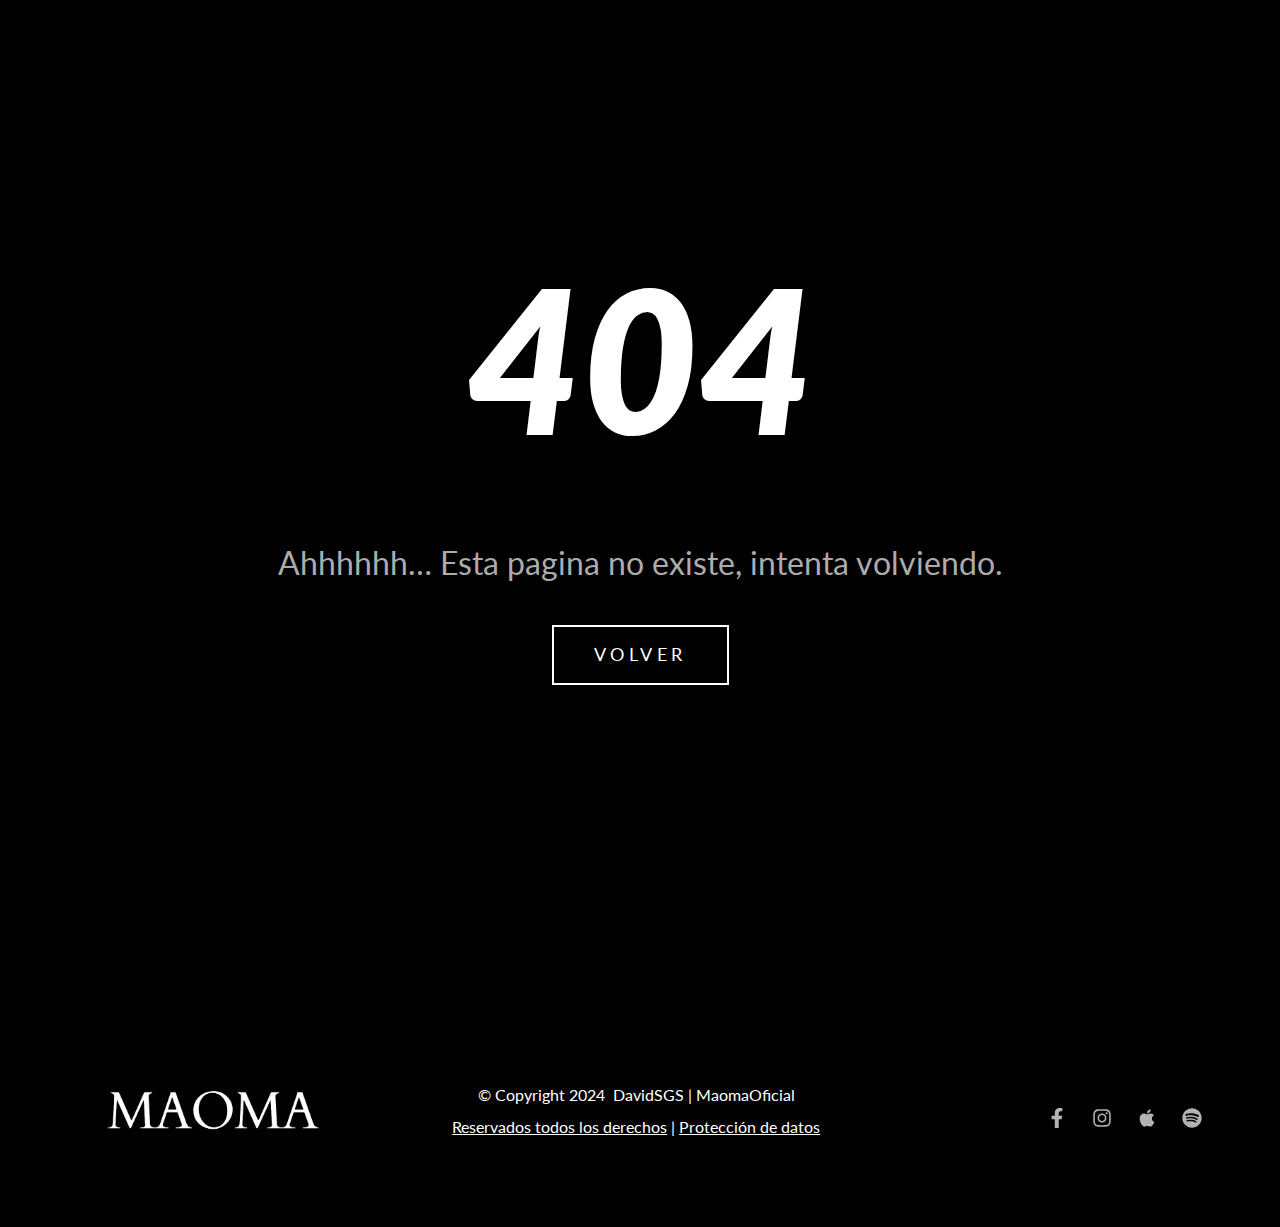
==== commit 3e8d8369: "Replace" ====
--- a/hola-mundo/index.html
+++ b/hola-mundo/index.html
@@ -4,41 +4,41 @@
 	<meta charset="UTF-8">
 	<meta name="viewport" content="width=device-width, initial-scale=1">
 	<link rel="profile" href="https://gmpg.org/xfn/11">
-	<link rel="pingback" href="/xmlrpc.php">
+	<link rel="pingback" href="./../xmlrpc.php">
 	<title>¡Hola mundo! - Maoma</title>
 
 		<!-- All in One SEO 4.7.3 - aioseo.com -->
 		<meta name="description" content="Bienvenido(a) a WordPress. Esta es tu primera entrada. Edítala o bórrala ¡y comienza a publicar!">
 		<meta name="robots" content="max-image-preview:large">
 		<meta name="google-site-verification" content="95WAeXrdiOA0ykZXVyy__DO5O3ji-ZndIFzLWI2Jsgg">
-		<link rel="canonical" href="/hola-mundo/">
+		<link rel="canonical" href="./index.html">
 		<meta name="generator" content="All in One SEO (AIOSEO) 4.7.3">
 		<meta property="og:locale" content="es_ES">
 		<meta property="og:site_name" content="Maoma - Web Oficial">
 		<meta property="og:type" content="article">
 		<meta property="og:title" content="¡Hola mundo! - Maoma">
 		<meta property="og:description" content="Bienvenido(a) a WordPress. Esta es tu primera entrada. Edítala o bórrala ¡y comienza a publicar!">
-		<meta property="og:url" content="/hola-mundo/">
+		<meta property="og:url" content="./index.html">
 		<meta property="article:published_time" content="2024-10-11T22:36:48+00:00">
 		<meta property="article:modified_time" content="2024-10-11T22:36:48+00:00">
 		<meta property="article:publisher" content="https://www.facebook.com/MaomaMusic?mibextid=ZbWKwL">
 		<meta name="twitter:card" content="summary_large_image">
 		<meta name="twitter:title" content="¡Hola mundo! - Maoma">
 		<meta name="twitter:description" content="Bienvenido(a) a WordPress. Esta es tu primera entrada. Edítala o bórrala ¡y comienza a publicar!">
-		<script type="application/ld+json" class="aioseo-schema">{"@context":"https:\/\/schema.org","@graph":[{"@type":"BlogPosting","@id":"\/hola-mundo\/#blogposting","name":"¡Hola mundo! - Maoma","headline":"¡Hola mundo!","author":{"@id":"\/author\/bestminionk\/#author"},"publisher":{"@id":"\/#organization"},"image":{"@type":"ImageObject","url":"\/wp-content\/uploads\/2024\/10\/MAOMA-1.png","@id":"\/#articleImage"},"datePublished":"2024-10-11T17:36:48-05:00","dateModified":"2024-10-11T17:36:48-05:00","inLanguage":"es-CO","commentCount":1,"mainEntityOfPage":{"@id":"\/hola-mundo\/#webpage"},"isPartOf":{"@id":"\/hola-mundo\/#webpage"},"articleSection":"Sin categoría"},{"@type":"BreadcrumbList","@id":"\/hola-mundo\/#breadcrumblist","itemListElement":[{"@type":"ListItem","@id":"\/#listItem","position":1,"name":"Home","item":"\/","nextItem":"\/hola-mundo\/#listItem"},{"@type":"ListItem","@id":"\/hola-mundo\/#listItem","position":2,"name":"¡Hola mundo!","previousItem":"\/#listItem"}]},{"@type":"Organization","@id":"\/#organization","name":"Maoma","description":"Web Oficial","url":"\/","logo":{"@type":"ImageObject","url":"\/wp-content\/uploads\/2024\/10\/MAOMA-1.png","@id":"\/hola-mundo\/#organizationLogo"},"image":{"@id":"\/hola-mundo\/#organizationLogo"},"sameAs":["https:\/\/www.facebook.com\/MaomaMusic?mibextid=ZbWKwL","https:\/\/www.instagram.com\/maomamusic\/profilecard\/?igsh=MzRlODBiNWFlZA==","https:\/\/www.tiktok.com\/@maomamusic?_t=8qTnzWjMeEX&_r=1"]},{"@type":"Person","@id":"\/author\/bestminionk\/#author","url":"\/author\/bestminionk\/","name":"BestMinionK","image":{"@type":"ImageObject","@id":"\/hola-mundo\/#authorImage","url":"https:\/\/secure.gravatar.com\/avatar\/bc6650a5d3e3aae782c103547cdcc6d6?s=96&d=mm&r=g","width":96,"height":96,"caption":"BestMinionK"}},{"@type":"WebPage","@id":"\/hola-mundo\/#webpage","url":"\/hola-mundo\/","name":"¡Hola mundo! - Maoma","description":"Bienvenido(a) a WordPress. Esta es tu primera entrada. Edítala o bórrala ¡y comienza a publicar!","inLanguage":"es-CO","isPartOf":{"@id":"\/#website"},"breadcrumb":{"@id":"\/hola-mundo\/#breadcrumblist"},"author":{"@id":"\/author\/bestminionk\/#author"},"creator":{"@id":"\/author\/bestminionk\/#author"},"datePublished":"2024-10-11T17:36:48-05:00","dateModified":"2024-10-11T17:36:48-05:00"},{"@type":"WebSite","@id":"\/#website","url":"\/","name":"Maoma","description":"Web Oficial","inLanguage":"es-CO","publisher":{"@id":"\/#organization"}}]}</script>
+		<script type="application/ld+json" class="aioseo-schema">{"@context":"https:\/\/schema.org","@graph":[{"@type":"BlogPosting","@id":".\/\/hola-mundo\/#blogposting","name":"¡Hola mundo! - Maoma","headline":"¡Hola mundo!","author":{"@id":".\/\/author\/bestminionk\/#author"},"publisher":{"@id":".\/\/#organization"},"image":{"@type":"ImageObject","url":".\/\/wp-content\/uploads\/2024\/10\/MAOMA-1.png","@id":".\/\/#articleImage"},"datePublished":"2024-10-11T17:36:48-05:00","dateModified":"2024-10-11T17:36:48-05:00","inLanguage":"es-CO","commentCount":1,"mainEntityOfPage":{"@id":".\/\/hola-mundo\/#webpage"},"isPartOf":{"@id":".\/\/hola-mundo\/#webpage"},"articleSection":"Sin categoría"},{"@type":"BreadcrumbList","@id":".\/\/hola-mundo\/#breadcrumblist","itemListElement":[{"@type":"ListItem","@id":".\/\/#listItem","position":1,"name":"Home","item":".\/\/","nextItem":".\/\/hola-mundo\/#listItem"},{"@type":"ListItem","@id":".\/\/hola-mundo\/#listItem","position":2,"name":"¡Hola mundo!","previousItem":".\/\/#listItem"}]},{"@type":"Organization","@id":".\/\/#organization","name":"Maoma","description":"Web Oficial","url":".\/\/","logo":{"@type":"ImageObject","url":".\/\/wp-content\/uploads\/2024\/10\/MAOMA-1.png","@id":".\/\/hola-mundo\/#organizationLogo"},"image":{"@id":".\/\/hola-mundo\/#organizationLogo"},"sameAs":["https:\/\/www.facebook.com\/MaomaMusic?mibextid=ZbWKwL","https:\/\/www.instagram.com\/maomamusic\/profilecard\/?igsh=MzRlODBiNWFlZA==","https:\/\/www.tiktok.com\/@maomamusic?_t=8qTnzWjMeEX&_r=1"]},{"@type":"Person","@id":".\/\/author\/bestminionk\/#author","url":".\/\/author\/bestminionk\/","name":"BestMinionK","image":{"@type":"ImageObject","@id":".\/\/hola-mundo\/#authorImage","url":"https:\/\/secure.gravatar.com\/avatar\/bc6650a5d3e3aae782c103547cdcc6d6?s=96&d=mm&r=g","width":96,"height":96,"caption":"BestMinionK"}},{"@type":"WebPage","@id":".\/\/hola-mundo\/#webpage","url":".\/\/hola-mundo\/","name":"¡Hola mundo! - Maoma","description":"Bienvenido(a) a WordPress. Esta es tu primera entrada. Edítala o bórrala ¡y comienza a publicar!","inLanguage":"es-CO","isPartOf":{"@id":".\/\/#website"},"breadcrumb":{"@id":".\/\/hola-mundo\/#breadcrumblist"},"author":{"@id":".\/\/author\/bestminionk\/#author"},"creator":{"@id":".\/\/author\/bestminionk\/#author"},"datePublished":"2024-10-11T17:36:48-05:00","dateModified":"2024-10-11T17:36:48-05:00"},{"@type":"WebSite","@id":".\/\/#website","url":".\/\/","name":"Maoma","description":"Web Oficial","inLanguage":"es-CO","publisher":{"@id":".\/\/#organization"}}]}</script>
 		<!-- All in One SEO -->
 
-<link rel="dns-prefetch">
-<link rel="alternate" type="application/rss+xml" title="Maoma &raquo; Feed" href="/feed/">
-<link rel="alternate" type="application/rss+xml" title="Maoma &raquo; RSS de los comentarios" href="/comments/feed/">
-<link rel="alternate" type="application/rss+xml" title="Maoma &raquo; ¡Hola mundo! RSS de los comentarios" href="/hola-mundo/feed/">
+<link rel="dns-prefetch" href="./../">
+<link rel="alternate" type="application/rss+xml" title="Maoma &raquo; Feed" href="./../feed/index.html">
+<link rel="alternate" type="application/rss+xml" title="Maoma &raquo; RSS de los comentarios" href="./../comments/feed/index.html">
+<link rel="alternate" type="application/rss+xml" title="Maoma &raquo; ¡Hola mundo! RSS de los comentarios" href="./feed/index.html">
 		<!-- This site uses the Google Analytics by MonsterInsights plugin v9.1.1 - Using Analytics tracking - https://www.monsterinsights.com/ -->
 							<script src="//www.googletagmanager.com/gtag/js?id=G-8MMFF7EG1Y" data-cfasync="false" data-wpfc-render="false" async></script>
 			<script data-cfasync="false" data-wpfc-render="false">
 				var mi_version = '9.1.1';
 				var mi_track_user = true;
 				var mi_no_track_reason = '';
-								var MonsterInsightsDefaultLocations = {"page_location":"\/hola-mundo\/?simply_static_page=687"};
+								var MonsterInsightsDefaultLocations = {"page_location":".\/\/hola-mundo\/?simply_static_page=1383"};
 				if ( typeof MonsterInsightsPrivacyGuardFilter === 'function' ) {
 					var MonsterInsightsLocations = (typeof MonsterInsightsExcludeQuery === 'object') ? MonsterInsightsPrivacyGuardFilter( MonsterInsightsExcludeQuery ) : MonsterInsightsPrivacyGuardFilter( MonsterInsightsDefaultLocations );
 				} else {
@@ -250,7 +250,7 @@
 			</script>
 				<!-- / Google Analytics by MonsterInsights -->
 		<script>
-window._wpemojiSettings = {"baseUrl":"https:\/\/s.w.org\/images\/core\/emoji\/15.0.3\/72x72\/","ext":".png","svgUrl":"https:\/\/s.w.org\/images\/core\/emoji\/15.0.3\/svg\/","svgExt":".svg","source":{"concatemoji":"\/wp-includes\/js\/wp-emoji-release.min.js?ver=6.6.2"}};
+window._wpemojiSettings = {"baseUrl":"https:\/\/s.w.org\/images\/core\/emoji\/15.0.3\/72x72\/","ext":".png","svgUrl":"https:\/\/s.w.org\/images\/core\/emoji\/15.0.3\/svg\/","svgExt":".svg","source":{"concatemoji":".\/\/wp-includes\/js\/wp-emoji-release.min.js?ver=6.6.2"}};
 /*! This file is auto-generated */
 !function(i,n){var o,s,e;function c(e){try{var t={supportTests:e,timestamp:(new Date).valueOf()};sessionStorage.setItem(o,JSON.stringify(t))}catch(e){}}function p(e,t,n){e.clearRect(0,0,e.canvas.width,e.canvas.height),e.fillText(t,0,0);var t=new Uint32Array(e.getImageData(0,0,e.canvas.width,e.canvas.height).data),r=(e.clearRect(0,0,e.canvas.width,e.canvas.height),e.fillText(n,0,0),new Uint32Array(e.getImageData(0,0,e.canvas.width,e.canvas.height).data));return t.every(function(e,t){return e===r[t]})}function u(e,t,n){switch(t){case"flag":return n(e,"🏳️‍⚧️","🏳️​⚧️")?!1:!n(e,"🇺🇳","🇺​🇳")&&!n(e,"🏴󠁧󠁢󠁥󠁮󠁧󠁿","🏴​󠁧​󠁢​󠁥​󠁮​󠁧​󠁿");case"emoji":return!n(e,"🐦‍⬛","🐦​⬛")}return!1}function f(e,t,n){var r="undefined"!=typeof WorkerGlobalScope&&self instanceof WorkerGlobalScope?new OffscreenCanvas(300,150):i.createElement("canvas"),a=r.getContext("2d",{willReadFrequently:!0}),o=(a.textBaseline="top",a.font="600 32px Arial",{});return e.forEach(function(e){o[e]=t(a,e,n)}),o}function t(e){var t=i.createElement("script");t.src=e,t.defer=!0,i.head.appendChild(t)}"undefined"!=typeof Promise&&(o="wpEmojiSettingsSupports",s=["flag","emoji"],n.supports={everything:!0,everythingExceptFlag:!0},e=new Promise(function(e){i.addEventListener("DOMContentLoaded",e,{once:!0})}),new Promise(function(t){var n=function(){try{var e=JSON.parse(sessionStorage.getItem(o));if("object"==typeof e&&"number"==typeof e.timestamp&&(new Date).valueOf()<e.timestamp+604800&&"object"==typeof e.supportTests)return e.supportTests}catch(e){}return null}();if(!n){if("undefined"!=typeof Worker&&"undefined"!=typeof OffscreenCanvas&&"undefined"!=typeof URL&&URL.createObjectURL&&"undefined"!=typeof Blob)try{var e="postMessage("+f.toString()+"("+[JSON.stringify(s),u.toString(),p.toString()].join(",")+"));",r=new Blob([e],{type:"text/javascript"}),a=new Worker(URL.createObjectURL(r),{name:"wpTestEmojiSupports"});return void(a.onmessage=function(e){c(n=e.data),a.terminate(),t(n)})}catch(e){}c(n=f(s,u,p))}t(n)}).then(function(e){for(var t in e)n.supports[t]=e[t],n.supports.everything=n.supports.everything&&n.supports[t],"flag"!==t&&(n.supports.everythingExceptFlag=n.supports.everythingExceptFlag&&n.supports[t]);n.supports.everythingExceptFlag=n.supports.everythingExceptFlag&&!n.supports.flag,n.DOMReady=!1,n.readyCallback=function(){n.DOMReady=!0}}).then(function(){return e}).then(function(){var e;n.supports.everything||(n.readyCallback(),(e=n.source||{}).concatemoji?t(e.concatemoji):e.wpemoji&&e.twemoji&&(t(e.twemoji),t(e.wpemoji)))}))}((window,document),window._wpemojiSettings);
 </script>
@@ -265,33 +265,33 @@
 		background: none !important;
 		padding: 0 !important;
 	}</style>
-<link rel="stylesheet" id="wp-block-library-css" href="/wp-includes/css/dist/block-library/style.min.css?ver=6.6.2" media="all">
+<link rel="stylesheet" id="wp-block-library-css" href="./../wp-includes/css/dist/block-library/style.min.css?ver=6.6.2" media="all">
 <style id="classic-theme-styles-inline-css">/*! This file is auto-generated */
 .wp-block-button__link{color:#fff;background-color:#32373c;border-radius:9999px;box-shadow:none;text-decoration:none;padding:calc(.667em + 2px) calc(1.333em + 2px);font-size:1.125em}.wp-block-file__button{background:#32373c;color:#fff;text-decoration:none}</style>
 <style id="global-styles-inline-css">:root{--wp--preset--aspect-ratio--square: 1;--wp--preset--aspect-ratio--4-3: 4/3;--wp--preset--aspect-ratio--3-4: 3/4;--wp--preset--aspect-ratio--3-2: 3/2;--wp--preset--aspect-ratio--2-3: 2/3;--wp--preset--aspect-ratio--16-9: 16/9;--wp--preset--aspect-ratio--9-16: 9/16;--wp--preset--color--black: #000000;--wp--preset--color--cyan-bluish-gray: #abb8c3;--wp--preset--color--white: #ffffff;--wp--preset--color--pale-pink: #f78da7;--wp--preset--color--vivid-red: #cf2e2e;--wp--preset--color--luminous-vivid-orange: #ff6900;--wp--preset--color--luminous-vivid-amber: #fcb900;--wp--preset--color--light-green-cyan: #7bdcb5;--wp--preset--color--vivid-green-cyan: #00d084;--wp--preset--color--pale-cyan-blue: #8ed1fc;--wp--preset--color--vivid-cyan-blue: #0693e3;--wp--preset--color--vivid-purple: #9b51e0;--wp--preset--gradient--vivid-cyan-blue-to-vivid-purple: linear-gradient(135deg,rgba(6,147,227,1) 0%,rgb(155,81,224) 100%);--wp--preset--gradient--light-green-cyan-to-vivid-green-cyan: linear-gradient(135deg,rgb(122,220,180) 0%,rgb(0,208,130) 100%);--wp--preset--gradient--luminous-vivid-amber-to-luminous-vivid-orange: linear-gradient(135deg,rgba(252,185,0,1) 0%,rgba(255,105,0,1) 100%);--wp--preset--gradient--luminous-vivid-orange-to-vivid-red: linear-gradient(135deg,rgba(255,105,0,1) 0%,rgb(207,46,46) 100%);--wp--preset--gradient--very-light-gray-to-cyan-bluish-gray: linear-gradient(135deg,rgb(238,238,238) 0%,rgb(169,184,195) 100%);--wp--preset--gradient--cool-to-warm-spectrum: linear-gradient(135deg,rgb(74,234,220) 0%,rgb(151,120,209) 20%,rgb(207,42,186) 40%,rgb(238,44,130) 60%,rgb(251,105,98) 80%,rgb(254,248,76) 100%);--wp--preset--gradient--blush-light-purple: linear-gradient(135deg,rgb(255,206,236) 0%,rgb(152,150,240) 100%);--wp--preset--gradient--blush-bordeaux: linear-gradient(135deg,rgb(254,205,165) 0%,rgb(254,45,45) 50%,rgb(107,0,62) 100%);--wp--preset--gradient--luminous-dusk: linear-gradient(135deg,rgb(255,203,112) 0%,rgb(199,81,192) 50%,rgb(65,88,208) 100%);--wp--preset--gradient--pale-ocean: linear-gradient(135deg,rgb(255,245,203) 0%,rgb(182,227,212) 50%,rgb(51,167,181) 100%);--wp--preset--gradient--electric-grass: linear-gradient(135deg,rgb(202,248,128) 0%,rgb(113,206,126) 100%);--wp--preset--gradient--midnight: linear-gradient(135deg,rgb(2,3,129) 0%,rgb(40,116,252) 100%);--wp--preset--font-size--small: 13px;--wp--preset--font-size--medium: 20px;--wp--preset--font-size--large: 36px;--wp--preset--font-size--x-large: 42px;--wp--preset--spacing--20: 0.44rem;--wp--preset--spacing--30: 0.67rem;--wp--preset--spacing--40: 1rem;--wp--preset--spacing--50: 1.5rem;--wp--preset--spacing--60: 2.25rem;--wp--preset--spacing--70: 3.38rem;--wp--preset--spacing--80: 5.06rem;--wp--preset--shadow--natural: 6px 6px 9px rgba(0, 0, 0, 0.2);--wp--preset--shadow--deep: 12px 12px 50px rgba(0, 0, 0, 0.4);--wp--preset--shadow--sharp: 6px 6px 0px rgba(0, 0, 0, 0.2);--wp--preset--shadow--outlined: 6px 6px 0px -3px rgba(255, 255, 255, 1), 6px 6px rgba(0, 0, 0, 1);--wp--preset--shadow--crisp: 6px 6px 0px rgba(0, 0, 0, 1);}:where(.is-layout-flex){gap: 0.5em;}:where(.is-layout-grid){gap: 0.5em;}body .is-layout-flex{display: flex;}.is-layout-flex{flex-wrap: wrap;align-items: center;}.is-layout-flex > :is(*, div){margin: 0;}body .is-layout-grid{display: grid;}.is-layout-grid > :is(*, div){margin: 0;}:where(.wp-block-columns.is-layout-flex){gap: 2em;}:where(.wp-block-columns.is-layout-grid){gap: 2em;}:where(.wp-block-post-template.is-layout-flex){gap: 1.25em;}:where(.wp-block-post-template.is-layout-grid){gap: 1.25em;}.has-black-color{color: var(--wp--preset--color--black) !important;}.has-cyan-bluish-gray-color{color: var(--wp--preset--color--cyan-bluish-gray) !important;}.has-white-color{color: var(--wp--preset--color--white) !important;}.has-pale-pink-color{color: var(--wp--preset--color--pale-pink) !important;}.has-vivid-red-color{color: var(--wp--preset--color--vivid-red) !important;}.has-luminous-vivid-orange-color{color: var(--wp--preset--color--luminous-vivid-orange) !important;}.has-luminous-vivid-amber-color{color: var(--wp--preset--color--luminous-vivid-amber) !important;}.has-light-green-cyan-color{color: var(--wp--preset--color--light-green-cyan) !important;}.has-vivid-green-cyan-color{color: var(--wp--preset--color--vivid-green-cyan) !important;}.has-pale-cyan-blue-color{color: var(--wp--preset--color--pale-cyan-blue) !important;}.has-vivid-cyan-blue-color{color: var(--wp--preset--color--vivid-cyan-blue) !important;}.has-vivid-purple-color{color: var(--wp--preset--color--vivid-purple) !important;}.has-black-background-color{background-color: var(--wp--preset--color--black) !important;}.has-cyan-bluish-gray-background-color{background-color: var(--wp--preset--color--cyan-bluish-gray) !important;}.has-white-background-color{background-color: var(--wp--preset--color--white) !important;}.has-pale-pink-background-color{background-color: var(--wp--preset--color--pale-pink) !important;}.has-vivid-red-background-color{background-color: var(--wp--preset--color--vivid-red) !important;}.has-luminous-vivid-orange-background-color{background-color: var(--wp--preset--color--luminous-vivid-orange) !important;}.has-luminous-vivid-amber-background-color{background-color: var(--wp--preset--color--luminous-vivid-amber) !important;}.has-light-green-cyan-background-color{background-color: var(--wp--preset--color--light-green-cyan) !important;}.has-vivid-green-cyan-background-color{background-color: var(--wp--preset--color--vivid-green-cyan) !important;}.has-pale-cyan-blue-background-color{background-color: var(--wp--preset--color--pale-cyan-blue) !important;}.has-vivid-cyan-blue-background-color{background-color: var(--wp--preset--color--vivid-cyan-blue) !important;}.has-vivid-purple-background-color{background-color: var(--wp--preset--color--vivid-purple) !important;}.has-black-border-color{border-color: var(--wp--preset--color--black) !important;}.has-cyan-bluish-gray-border-color{border-color: var(--wp--preset--color--cyan-bluish-gray) !important;}.has-white-border-color{border-color: var(--wp--preset--color--white) !important;}.has-pale-pink-border-color{border-color: var(--wp--preset--color--pale-pink) !important;}.has-vivid-red-border-color{border-color: var(--wp--preset--color--vivid-red) !important;}.has-luminous-vivid-orange-border-color{border-color: var(--wp--preset--color--luminous-vivid-orange) !important;}.has-luminous-vivid-amber-border-color{border-color: var(--wp--preset--color--luminous-vivid-amber) !important;}.has-light-green-cyan-border-color{border-color: var(--wp--preset--color--light-green-cyan) !important;}.has-vivid-green-cyan-border-color{border-color: var(--wp--preset--color--vivid-green-cyan) !important;}.has-pale-cyan-blue-border-color{border-color: var(--wp--preset--color--pale-cyan-blue) !important;}.has-vivid-cyan-blue-border-color{border-color: var(--wp--preset--color--vivid-cyan-blue) !important;}.has-vivid-purple-border-color{border-color: var(--wp--preset--color--vivid-purple) !important;}.has-vivid-cyan-blue-to-vivid-purple-gradient-background{background: var(--wp--preset--gradient--vivid-cyan-blue-to-vivid-purple) !important;}.has-light-green-cyan-to-vivid-green-cyan-gradient-background{background: var(--wp--preset--gradient--light-green-cyan-to-vivid-green-cyan) !important;}.has-luminous-vivid-amber-to-luminous-vivid-orange-gradient-background{background: var(--wp--preset--gradient--luminous-vivid-amber-to-luminous-vivid-orange) !important;}.has-luminous-vivid-orange-to-vivid-red-gradient-background{background: var(--wp--preset--gradient--luminous-vivid-orange-to-vivid-red) !important;}.has-very-light-gray-to-cyan-bluish-gray-gradient-background{background: var(--wp--preset--gradient--very-light-gray-to-cyan-bluish-gray) !important;}.has-cool-to-warm-spectrum-gradient-background{background: var(--wp--preset--gradient--cool-to-warm-spectrum) !important;}.has-blush-light-purple-gradient-background{background: var(--wp--preset--gradient--blush-light-purple) !important;}.has-blush-bordeaux-gradient-background{background: var(--wp--preset--gradient--blush-bordeaux) !important;}.has-luminous-dusk-gradient-background{background: var(--wp--preset--gradient--luminous-dusk) !important;}.has-pale-ocean-gradient-background{background: var(--wp--preset--gradient--pale-ocean) !important;}.has-electric-grass-gradient-background{background: var(--wp--preset--gradient--electric-grass) !important;}.has-midnight-gradient-background{background: var(--wp--preset--gradient--midnight) !important;}.has-small-font-size{font-size: var(--wp--preset--font-size--small) !important;}.has-medium-font-size{font-size: var(--wp--preset--font-size--medium) !important;}.has-large-font-size{font-size: var(--wp--preset--font-size--large) !important;}.has-x-large-font-size{font-size: var(--wp--preset--font-size--x-large) !important;}
 :where(.wp-block-post-template.is-layout-flex){gap: 1.25em;}:where(.wp-block-post-template.is-layout-grid){gap: 1.25em;}
 :where(.wp-block-columns.is-layout-flex){gap: 2em;}:where(.wp-block-columns.is-layout-grid){gap: 2em;}
 :root :where(.wp-block-pullquote){font-size: 1.5em;line-height: 1.6;}</style>
-<link rel="stylesheet" id="dashicons-css" href="/wp-includes/css/dashicons.min.css?ver=6.6.2" media="all">
-<link rel="stylesheet" id="hello-elementor-css" href="/wp-content/themes/hello-elementor/style.min.css?ver=3.1.1" media="all">
-<link rel="stylesheet" id="hello-elementor-theme-style-css" href="/wp-content/themes/hello-elementor/theme.min.css?ver=3.1.1" media="all">
-<link rel="stylesheet" id="hello-elementor-header-footer-css" href="/wp-content/themes/hello-elementor/header-footer.min.css?ver=3.1.1" media="all">
-<link rel="stylesheet" id="elementor-frontend-css" href="/wp-content/plugins/elementor/assets/css/frontend.min.css?ver=3.24.7" media="all">
-<link rel="stylesheet" id="elementor-post-6-css" href="/wp-content/uploads/elementor/css/post-6.css?ver=1729539865" media="all">
-<link rel="stylesheet" id="eael-general-css" href="/wp-content/plugins/essential-addons-for-elementor-lite/assets/front-end/css/view/general.min.css?ver=6.0.7" media="all">
+<link rel="stylesheet" id="dashicons-css" href="./../wp-includes/css/dashicons.min.css?ver=6.6.2" media="all">
+<link rel="stylesheet" id="hello-elementor-css" href="./../wp-content/themes/hello-elementor/style.min.css?ver=3.1.1" media="all">
+<link rel="stylesheet" id="hello-elementor-theme-style-css" href="./../wp-content/themes/hello-elementor/theme.min.css?ver=3.1.1" media="all">
+<link rel="stylesheet" id="hello-elementor-header-footer-css" href="./../wp-content/themes/hello-elementor/header-footer.min.css?ver=3.1.1" media="all">
+<link rel="stylesheet" id="elementor-frontend-css" href="./../wp-content/plugins/elementor/assets/css/frontend.min.css?ver=3.24.7" media="all">
+<link rel="stylesheet" id="elementor-post-6-css" href="./../wp-content/uploads/elementor/css/post-6.css?ver=1729539865" media="all">
+<link rel="stylesheet" id="eael-general-css" href="./../wp-content/plugins/essential-addons-for-elementor-lite/assets/front-end/css/view/general.min.css?ver=6.0.7" media="all">
 <link rel="stylesheet" id="google-fonts-1-css" href="https://fonts.googleapis.com/css?family=Roboto%3A100%2C100italic%2C200%2C200italic%2C300%2C300italic%2C400%2C400italic%2C500%2C500italic%2C600%2C600italic%2C700%2C700italic%2C800%2C800italic%2C900%2C900italic%7CRoboto+Slab%3A100%2C100italic%2C200%2C200italic%2C300%2C300italic%2C400%2C400italic%2C500%2C500italic%2C600%2C600italic%2C700%2C700italic%2C800%2C800italic%2C900%2C900italic&#038;display=swap&#038;ver=6.6.2" media="all">
 <link rel="preconnect" href="https://fonts.gstatic.com/" crossorigin>
-<script src="/wp-content/plugins/google-analytics-for-wordpress/assets/js/frontend-gtag.min.js?ver=9.1.1" id="monsterinsights-frontend-script-js" async data-wp-strategy="async"></script>
-<script data-cfasync="false" data-wpfc-render="false" id="monsterinsights-frontend-script-js-extra">var monsterinsights_frontend = {"js_events_tracking":"true","download_extensions":"doc,pdf,ppt,zip,xls,docx,pptx,xlsx","inbound_paths":"[{\"path\":\"\\\/go\\\/\",\"label\":\"affiliate\"},{\"path\":\"\\\/recommend\\\/\",\"label\":\"affiliate\"}]","home_url":"","hash_tracking":"false","v4_id":"G-8MMFF7EG1Y"};</script>
-<script src="/wp-includes/js/jquery/jquery.min.js?ver=3.7.1" id="jquery-core-js"></script>
-<script src="/wp-includes/js/jquery/jquery-migrate.min.js?ver=3.4.1" id="jquery-migrate-js"></script>
-<link rel="https://api.w.org/" href="/wp-json/">
-<link rel="alternate" title="JSON" type="application/json" href="/wp-json/wp/v2/posts/1">
-<link rel="EditURI" type="application/rsd+xml" title="RSD" href="/xmlrpc.php?rsd">
+<script src="./../wp-content/plugins/google-analytics-for-wordpress/assets/js/frontend-gtag.min.js?ver=9.1.1" id="monsterinsights-frontend-script-js" async data-wp-strategy="async"></script>
+<script data-cfasync="false" data-wpfc-render="false" id="monsterinsights-frontend-script-js-extra">var monsterinsights_frontend = {"js_events_tracking":"true","download_extensions":"doc,pdf,ppt,zip,xls,docx,pptx,xlsx","inbound_paths":"[{\"path\":\"\\\/go\\\/\",\"label\":\"affiliate\"},{\"path\":\"\\\/recommend\\\/\",\"label\":\"affiliate\"}]","home_url":".\/","hash_tracking":"false","v4_id":"G-8MMFF7EG1Y"};</script>
+<script src="./../wp-includes/js/jquery/jquery.min.js?ver=3.7.1" id="jquery-core-js"></script>
+<script src="./../wp-includes/js/jquery/jquery-migrate.min.js?ver=3.4.1" id="jquery-migrate-js"></script>
+<link rel="https://api.w.org/" href="./../wp-json/index.html">
+<link rel="alternate" title="JSON" type="application/json" href="./../wp-json/wp/v2/posts/1/index.html">
+<link rel="EditURI" type="application/rsd+xml" title="RSD" href="./../xmlrpc.php?rsd">
 <meta name="generator" content="WordPress 6.6.2">
-<link rel="shortlink" href="/?p=1">
-<link rel="alternate" title="oEmbed (JSON)" type="application/json+oembed" href="/wp-json/oembed/1.0/embed?url=https%3A%2F%2F%2Fhola-mundo%2F">
-<link rel="alternate" title="oEmbed (XML)" type="text/xml+oembed" href="/wp-json/oembed/1.0/embed?url=https%3A%2F%2F%2Fhola-mundo%2F#038;format=xml">
+<link rel="shortlink" href="./../index.html?p=1">
+<link rel="alternate" title="oEmbed (JSON)" type="application/json+oembed" href="./../wp-json/oembed/1.0/embed/index.html?url=https%3A%2F%2F%2Fhola-mundo%2F">
+<link rel="alternate" title="oEmbed (XML)" type="text/xml+oembed" href="./../wp-json/oembed/1.0/embed/index.html?url=https%3A%2F%2F%2Fhola-mundo%2F#038;format=xml">
 		<script>document.documentElement.className = document.documentElement.className.replace('no-js', 'js');</script>
 				<style>.no-js img.lazyload {
 				display: none;
@@ -327,10 +327,10 @@
 						background-image: none !important;
 					}
 				}</style>
-			<link rel="icon" href="/wp-content/uploads/2024/10/cropped-MAOMA-1-1-32x32.png" sizes="32x32">
-<link rel="icon" href="/wp-content/uploads/2024/10/cropped-MAOMA-1-1-192x192.png" sizes="192x192">
-<link rel="apple-touch-icon" href="/wp-content/uploads/2024/10/cropped-MAOMA-1-1-180x180.png">
-<meta name="msapplication-TileImage" content="/wp-content/uploads/2024/10/cropped-MAOMA-1-1-270x270.png">
+			<link rel="icon" href="./../wp-content/uploads/2024/10/cropped-MAOMA-1-1-32x32.png" sizes="32x32">
+<link rel="icon" href="./../wp-content/uploads/2024/10/cropped-MAOMA-1-1-192x192.png" sizes="192x192">
+<link rel="apple-touch-icon" href="./../wp-content/uploads/2024/10/cropped-MAOMA-1-1-180x180.png">
+<meta name="msapplication-TileImage" content="./../wp-content/uploads/2024/10/cropped-MAOMA-1-1-270x270.png">
 </head>
 <body class="post-template-default single single-post postid-1 single-format-standard elementor-default elementor-template-full-width elementor-kit-6">
 		<div data-elementor-type="templately-header" data-elementor-id="14" class="elementor elementor-14 post-1 post type-post status-publish format-standard hentry category-sin-categoria" data-elementor-post-type="templately_library" data-elementor-title="Header">
@@ -358,7 +358,7 @@
 				<div class="elementor-element elementor-element-61c8110 elementor-align-center elementor-widget elementor-widget-button" data-id="61c8110" data-element_type="widget" data-widget_type="button.default">
 				<div class="elementor-widget-container">
 					<div class="elementor-button-wrapper">
-			<a class="elementor-button elementor-button-link elementor-size-sm" href="/">
+			<a class="elementor-button elementor-button-link elementor-size-sm" href="./../index.html">
 						<span class="elementor-button-content-wrapper">
 									<span class="elementor-button-text">volver</span>
 					</span>
@@ -388,8 +388,8 @@
 			<div class="elementor-widget-wrap elementor-element-populated">
 						<div class="elementor-element elementor-element-fd9ef17 elementor-widget elementor-widget-image" data-id="fd9ef17" data-element_type="widget" data-widget_type="image.default">
 				<div class="elementor-widget-container">
-														<a href="/">
-							<img fetchpriority="high" width="600" height="187" src="/wp-content/uploads/2024/10/MAOMA-160-x-100-px-8.png" class="attachment-full size-full wp-image-52" alt="" srcset="/wp-content/uploads/2024/10/MAOMA-160-x-100-px-8.png 600w, /wp-content/uploads/2024/10/MAOMA-160-x-100-px-8-300x94.png 300w" sizes="(max-width: 600px) 100vw, 600px">								</a>
+														<a href="./../index.html">
+							<img fetchpriority="high" width="600" height="187" src="./../wp-content/uploads/2024/10/MAOMA-160-x-100-px-8.png" class="attachment-full size-full wp-image-52" alt="" srcset="./../wp-content/uploads/2024/10/MAOMA-160-x-100-px-8.png 600w, ./../wp-content/uploads/2024/10/MAOMA-160-x-100-px-8-300x94.png 300w" sizes="(max-width: 600px) 100vw, 600px">								</a>
 													</div>
 				</div>
 					</div>
@@ -398,7 +398,7 @@
 			<div class="elementor-widget-wrap elementor-element-populated">
 						<div class="elementor-element elementor-element-fee67c5 elementor-widget elementor-widget-text-editor" data-id="fee67c5" data-element_type="widget" data-widget_type="text-editor.default">
 				<div class="elementor-widget-container">
-							<p>© Copyright 2024  DavidSGS | MaomaOficial <br><a title="Derechos de autor – MaomaOficial" href="/reservados-todos-los-derechos/"><span style="text-decoration: underline; color: #ffffff;">Reservados todos los derechos</span></a> | <a title="Políticas de Privacidad y Cookies – MaomaOficial" href="/politicas-de-privacidad-y-cookies/"><span style="text-decoration: underline;"><span style="color: #ffffff; text-decoration: underline;">Protección de datos</span></span></a></p>						</div>
+							<p>© Copyright 2024  DavidSGS | MaomaOficial <br><a title="Derechos de autor – MaomaOficial" href="./../reservados-todos-los-derechos/index.html"><span style="text-decoration: underline; color: #ffffff;">Reservados todos los derechos</span></a> | <a title="Políticas de Privacidad y Cookies – MaomaOficial" href="./../politicas-de-privacidad-y-cookies/index.html"><span style="text-decoration: underline;"><span style="color: #ffffff; text-decoration: underline;">Protección de datos</span></span></a></p>						</div>
 				</div>
 					</div>
 		</div>
@@ -482,34 +482,34 @@
 				events.forEach( ( event ) => {
 					document.addEventListener( event, lazyloadRunObserver );
 				} );</script>
-			<link rel="stylesheet" id="elementor-post-14-css" href="/wp-content/uploads/elementor/css/post-14.css?ver=1729539865" media="all">
-<link rel="stylesheet" id="elementor-post-158-css" href="/wp-content/uploads/elementor/css/post-158.css?ver=1729540929" media="all">
-<link rel="stylesheet" id="widget-heading-css" href="/wp-content/plugins/elementor/assets/css/widget-heading.min.css?ver=3.24.7" media="all">
-<link rel="stylesheet" id="widget-text-editor-css" href="/wp-content/plugins/elementor/assets/css/widget-text-editor.min.css?ver=3.24.7" media="all">
-<link rel="stylesheet" id="widget-spacer-css" href="/wp-content/plugins/elementor/assets/css/widget-spacer.min.css?ver=3.24.7" media="all">
-<link rel="stylesheet" id="elementor-post-19-css" href="/wp-content/uploads/elementor/css/post-19.css?ver=1729539865" media="all">
-<link rel="stylesheet" id="e-animation-grow-css" href="/wp-content/plugins/elementor/assets/lib/animations/styles/e-animation-grow.min.css?ver=3.24.7" media="all">
-<link rel="stylesheet" id="widget-social-icons-css" href="/wp-content/plugins/elementor/assets/css/widget-social-icons.min.css?ver=3.24.7" media="all">
-<link rel="stylesheet" id="e-apple-webkit-css" href="/wp-content/plugins/elementor/assets/css/conditionals/apple-webkit.min.css?ver=3.24.7" media="all">
-<link rel="stylesheet" id="swiper-css" href="/wp-content/plugins/elementor/assets/lib/swiper/v8/css/swiper.min.css?ver=8.4.5" media="all">
-<link rel="stylesheet" id="e-swiper-css" href="/wp-content/plugins/elementor/assets/css/conditionals/e-swiper.min.css?ver=3.24.7" media="all">
-<link rel="stylesheet" id="elementor-global-css" href="/wp-content/uploads/elementor/css/global.css?ver=1729539866" media="all">
+			<link rel="stylesheet" id="elementor-post-14-css" href="./../wp-content/uploads/elementor/css/post-14.css?ver=1729539865" media="all">
+<link rel="stylesheet" id="elementor-post-158-css" href="./../wp-content/uploads/elementor/css/post-158.css?ver=1729540929" media="all">
+<link rel="stylesheet" id="widget-heading-css" href="./../wp-content/plugins/elementor/assets/css/widget-heading.min.css?ver=3.24.7" media="all">
+<link rel="stylesheet" id="widget-text-editor-css" href="./../wp-content/plugins/elementor/assets/css/widget-text-editor.min.css?ver=3.24.7" media="all">
+<link rel="stylesheet" id="widget-spacer-css" href="./../wp-content/plugins/elementor/assets/css/widget-spacer.min.css?ver=3.24.7" media="all">
+<link rel="stylesheet" id="elementor-post-19-css" href="./../wp-content/uploads/elementor/css/post-19.css?ver=1729543649" media="all">
+<link rel="stylesheet" id="e-animation-grow-css" href="./../wp-content/plugins/elementor/assets/lib/animations/styles/e-animation-grow.min.css?ver=3.24.7" media="all">
+<link rel="stylesheet" id="widget-social-icons-css" href="./../wp-content/plugins/elementor/assets/css/widget-social-icons.min.css?ver=3.24.7" media="all">
+<link rel="stylesheet" id="e-apple-webkit-css" href="./../wp-content/plugins/elementor/assets/css/conditionals/apple-webkit.min.css?ver=3.24.7" media="all">
+<link rel="stylesheet" id="swiper-css" href="./../wp-content/plugins/elementor/assets/lib/swiper/v8/css/swiper.min.css?ver=8.4.5" media="all">
+<link rel="stylesheet" id="e-swiper-css" href="./../wp-content/plugins/elementor/assets/css/conditionals/e-swiper.min.css?ver=3.24.7" media="all">
+<link rel="stylesheet" id="elementor-global-css" href="./../wp-content/uploads/elementor/css/global.css?ver=1729539866" media="all">
 <link rel="stylesheet" id="google-fonts-2-css" href="https://fonts.googleapis.com/css?family=Lato%3A100%2C100italic%2C200%2C200italic%2C300%2C300italic%2C400%2C400italic%2C500%2C500italic%2C600%2C600italic%2C700%2C700italic%2C800%2C800italic%2C900%2C900italic&#038;display=swap&#038;ver=6.6.2" media="all">
 <script id="essential-blocks-blocks-localize-js-extra">var eb_conditional_localize = [];
-var EssentialBlocksLocalize = {"eb_plugins_url":"\/wp-content\/plugins\/essential-blocks\/","image_url":"\/wp-content\/plugins\/essential-blocks\/assets\/images","eb_wp_version":"6.6","eb_version":"5.0.4","eb_admin_url":"\/wp-admin\/","rest_rootURL":"\/wp-json\/","ajax_url":"\/wp-admin\/admin-ajax.php","nft_nonce":"8fc1b27203","post_grid_pagination_nonce":"dffdae4b2a","placeholder_image":"\/wp-content\/plugins\/essential-blocks\/assets\/images\/placeholder.png","is_pro_active":"false","upgrade_pro_url":"https:\/\/essential-blocks.com\/upgrade","responsiveBreakpoints":{"tablet":1024,"mobile":767}};</script>
-<script src="/wp-content/plugins/essential-blocks/assets/js/eb-blocks-localize.js?ver=31d6cfe0d16ae931b73c" id="essential-blocks-blocks-localize-js"></script>
-<script src="/wp-content/themes/hello-elementor/assets/js/hello-frontend.min.js?ver=3.1.1" id="hello-theme-frontend-js"></script>
+var EssentialBlocksLocalize = {"eb_plugins_url":".\/\/wp-content\/plugins\/essential-blocks\/","image_url":".\/\/wp-content\/plugins\/essential-blocks\/assets\/images","eb_wp_version":"6.6","eb_version":"5.0.4","eb_admin_url":".\/\/wp-admin\/","rest_rootURL":".\/\/wp-json\/","ajax_url":".\/\/wp-admin\/admin-ajax.php","nft_nonce":"8fc1b27203","post_grid_pagination_nonce":"dffdae4b2a","placeholder_image":".\/\/wp-content\/plugins\/essential-blocks\/assets\/images\/placeholder.png","is_pro_active":"false","upgrade_pro_url":"https:\/\/essential-blocks.com\/upgrade","responsiveBreakpoints":{"tablet":1024,"mobile":767}};</script>
+<script src="./../wp-content/plugins/essential-blocks/assets/js/eb-blocks-localize.js?ver=31d6cfe0d16ae931b73c" id="essential-blocks-blocks-localize-js"></script>
+<script src="./../wp-content/themes/hello-elementor/assets/js/hello-frontend.min.js?ver=3.1.1" id="hello-theme-frontend-js"></script>
 <script id="wpfront-scroll-top-js-extra">
-var wpfront_scroll_top_data = {"data":{"css":"#wpfront-scroll-top-container{display:none;position:fixed;cursor:pointer;z-index:9999;opacity:0}#wpfront-scroll-top-container div.text-holder{padding:3px 10px;border-radius:3px;-webkit-border-radius:3px;-webkit-box-shadow:4px 4px 5px 0 rgba(50,50,50,.5);-moz-box-shadow:4px 4px 5px 0 rgba(50,50,50,.5);box-shadow:4px 4px 5px 0 rgba(50,50,50,.5)}#wpfront-scroll-top-container a{outline-style:none;box-shadow:none;text-decoration:none}#wpfront-scroll-top-container {right: 15px;bottom: 15px;}        #wpfront-scroll-top-container img {\n            width: 50px;\n            height: 50px;\n        }\n        ","html":"<div id=\"wpfront-scroll-top-container\"><img src=\"\/wp-content\/uploads\/2024\/10\/scroll-up.png\" alt=\"scroll-up\" title=\"\" \/><\/div>","data":{"hide_iframe":false,"button_fade_duration":0,"auto_hide":false,"auto_hide_after":2,"scroll_offset":100,"button_opacity":0.8,"button_action":"top","button_action_element_selector":"","button_action_container_selector":"html, body","button_action_element_offset":0,"scroll_duration":600}}};
+var wpfront_scroll_top_data = {"data":{"css":"#wpfront-scroll-top-container{display:none;position:fixed;cursor:pointer;z-index:9999;opacity:0}#wpfront-scroll-top-container div.text-holder{padding:3px 10px;border-radius:3px;-webkit-border-radius:3px;-webkit-box-shadow:4px 4px 5px 0 rgba(50,50,50,.5);-moz-box-shadow:4px 4px 5px 0 rgba(50,50,50,.5);box-shadow:4px 4px 5px 0 rgba(50,50,50,.5)}#wpfront-scroll-top-container a{outline-style:none;box-shadow:none;text-decoration:none}#wpfront-scroll-top-container {right: 15px;bottom: 15px;}        #wpfront-scroll-top-container img {\n            width: 50px;\n            height: 50px;\n        }\n        ","html":"<div id=\"wpfront-scroll-top-container\"><img src=\".\/\/wp-content\/uploads\/2024\/10\/scroll-up.png\" alt=\"scroll-up\" title=\"\" \/><\/div>","data":{"hide_iframe":false,"button_fade_duration":0,"auto_hide":false,"auto_hide_after":2,"scroll_offset":100,"button_opacity":0.8,"button_action":"top","button_action_element_selector":"","button_action_container_selector":"html, body","button_action_element_offset":0,"scroll_duration":600}}};
 </script>
-<script src="/wp-content/plugins/wpfront-scroll-top/js/wpfront-scroll-top.min.js?ver=2.2.10081" id="wpfront-scroll-top-js" async="async" defer></script>
-<script id="eael-general-js-extra">var localize = {"ajaxurl":"\/wp-admin\/admin-ajax.php","nonce":"aa5646b1fb","i18n":{"added":"Added ","compare":"Compare","loading":"Loading..."},"eael_translate_text":{"required_text":"is a required field","invalid_text":"Invalid","billing_text":"Billing","shipping_text":"Shipping","fg_mfp_counter_text":"of"},"page_permalink":"\/hola-mundo\/","cart_redirectition":"","cart_page_url":"","el_breakpoints":{"mobile":{"label":"Mobile Portrait","value":767,"default_value":767,"direction":"max","is_enabled":true},"mobile_extra":{"label":"Mobile Landscape","value":880,"default_value":880,"direction":"max","is_enabled":false},"tablet":{"label":"Tablet Portrait","value":1024,"default_value":1024,"direction":"max","is_enabled":true},"tablet_extra":{"label":"Tablet Landscape","value":1200,"default_value":1200,"direction":"max","is_enabled":false},"laptop":{"label":"Laptop","value":1366,"default_value":1366,"direction":"max","is_enabled":false},"widescreen":{"label":"Widescreen","value":2400,"default_value":2400,"direction":"min","is_enabled":false}}};</script>
-<script src="/wp-content/plugins/essential-addons-for-elementor-lite/assets/front-end/js/view/general.min.js?ver=6.0.7" id="eael-general-js"></script>
-<script src="/wp-content/plugins/elementor/assets/js/webpack.runtime.min.js?ver=3.24.7" id="elementor-webpack-runtime-js"></script>
-<script src="/wp-content/plugins/elementor/assets/js/frontend-modules.min.js?ver=3.24.7" id="elementor-frontend-modules-js"></script>
-<script src="/wp-includes/js/jquery/ui/core.min.js?ver=1.13.3" id="jquery-ui-core-js"></script>
-<script id="elementor-frontend-js-before">var elementorFrontendConfig = {"environmentMode":{"edit":false,"wpPreview":false,"isScriptDebug":false},"i18n":{"shareOnFacebook":"Share on Facebook","shareOnTwitter":"Share on Twitter","pinIt":"Pin it","download":"Download","downloadImage":"Download image","fullscreen":"Fullscreen","zoom":"Zoom","share":"Share","playVideo":"Play Video","previous":"Previous","next":"Next","close":"Close","a11yCarouselWrapperAriaLabel":"Carousel | Horizontal scrolling: Arrow Left & Right","a11yCarouselPrevSlideMessage":"Previous slide","a11yCarouselNextSlideMessage":"Next slide","a11yCarouselFirstSlideMessage":"This is the first slide","a11yCarouselLastSlideMessage":"This is the last slide","a11yCarouselPaginationBulletMessage":"Go to slide"},"is_rtl":false,"breakpoints":{"xs":0,"sm":480,"md":768,"lg":1025,"xl":1440,"xxl":1600},"responsive":{"breakpoints":{"mobile":{"label":"Mobile Portrait","value":767,"default_value":767,"direction":"max","is_enabled":true},"mobile_extra":{"label":"Mobile Landscape","value":880,"default_value":880,"direction":"max","is_enabled":false},"tablet":{"label":"Tablet Portrait","value":1024,"default_value":1024,"direction":"max","is_enabled":true},"tablet_extra":{"label":"Tablet Landscape","value":1200,"default_value":1200,"direction":"max","is_enabled":false},"laptop":{"label":"Laptop","value":1366,"default_value":1366,"direction":"max","is_enabled":false},"widescreen":{"label":"Widescreen","value":2400,"default_value":2400,"direction":"min","is_enabled":false}},"hasCustomBreakpoints":false},"version":"3.24.7","is_static":false,"experimentalFeatures":{"e_font_icon_svg":true,"additional_custom_breakpoints":true,"container":true,"container_grid":true,"e_swiper_latest":true,"e_nested_atomic_repeaters":true,"e_optimized_control_loading":true,"e_onboarding":true,"hello-theme-header-footer":true,"home_screen":true,"ai-layout":true,"nested-elements":true,"editor_v2":true,"e_element_cache":true,"link-in-bio":true,"floating-buttons":true},"urls":{"assets":"\/wp-content\/plugins\/elementor\/assets\/","ajaxurl":"\/wp-admin\/admin-ajax.php","uploadUrl":"\/wp-content\/uploads"},"nonces":{"floatingButtonsClickTracking":"f2c5e591cc"},"swiperClass":"swiper","settings":{"page":[],"editorPreferences":[]},"kit":{"active_breakpoints":["viewport_mobile","viewport_tablet"],"global_image_lightbox":"yes","lightbox_enable_counter":"yes","lightbox_enable_fullscreen":"yes","lightbox_enable_zoom":"yes","lightbox_enable_share":"yes","lightbox_title_src":"title","lightbox_description_src":"description","hello_header_logo_type":"title","hello_footer_logo_type":"logo"},"post":{"id":1,"title":"%C2%A1Hola%20mundo%21%20-%20Maoma","excerpt":"","featuredImage":false}};</script>
-<script src="/wp-content/plugins/elementor/assets/js/frontend.min.js?ver=3.24.7" id="elementor-frontend-js"></script>
+<script src="./../wp-content/plugins/wpfront-scroll-top/js/wpfront-scroll-top.min.js?ver=2.2.10081" id="wpfront-scroll-top-js" async="async" defer></script>
+<script id="eael-general-js-extra">var localize = {"ajaxurl":".\/\/wp-admin\/admin-ajax.php","nonce":"aa5646b1fb","i18n":{"added":"Added ","compare":"Compare","loading":"Loading..."},"eael_translate_text":{"required_text":"is a required field","invalid_text":"Invalid","billing_text":"Billing","shipping_text":"Shipping","fg_mfp_counter_text":"of"},"page_permalink":".\/\/hola-mundo\/","cart_redirectition":"","cart_page_url":"","el_breakpoints":{"mobile":{"label":"Mobile Portrait","value":767,"default_value":767,"direction":"max","is_enabled":true},"mobile_extra":{"label":"Mobile Landscape","value":880,"default_value":880,"direction":"max","is_enabled":false},"tablet":{"label":"Tablet Portrait","value":1024,"default_value":1024,"direction":"max","is_enabled":true},"tablet_extra":{"label":"Tablet Landscape","value":1200,"default_value":1200,"direction":"max","is_enabled":false},"laptop":{"label":"Laptop","value":1366,"default_value":1366,"direction":"max","is_enabled":false},"widescreen":{"label":"Widescreen","value":2400,"default_value":2400,"direction":"min","is_enabled":false}}};</script>
+<script src="./../wp-content/plugins/essential-addons-for-elementor-lite/assets/front-end/js/view/general.min.js?ver=6.0.7" id="eael-general-js"></script>
+<script src="./../wp-content/plugins/elementor/assets/js/webpack.runtime.min.js?ver=3.24.7" id="elementor-webpack-runtime-js"></script>
+<script src="./../wp-content/plugins/elementor/assets/js/frontend-modules.min.js?ver=3.24.7" id="elementor-frontend-modules-js"></script>
+<script src="./../wp-includes/js/jquery/ui/core.min.js?ver=1.13.3" id="jquery-ui-core-js"></script>
+<script id="elementor-frontend-js-before">var elementorFrontendConfig = {"environmentMode":{"edit":false,"wpPreview":false,"isScriptDebug":false},"i18n":{"shareOnFacebook":"Share on Facebook","shareOnTwitter":"Share on Twitter","pinIt":"Pin it","download":"Download","downloadImage":"Download image","fullscreen":"Fullscreen","zoom":"Zoom","share":"Share","playVideo":"Play Video","previous":"Previous","next":"Next","close":"Close","a11yCarouselWrapperAriaLabel":"Carousel | Horizontal scrolling: Arrow Left & Right","a11yCarouselPrevSlideMessage":"Previous slide","a11yCarouselNextSlideMessage":"Next slide","a11yCarouselFirstSlideMessage":"This is the first slide","a11yCarouselLastSlideMessage":"This is the last slide","a11yCarouselPaginationBulletMessage":"Go to slide"},"is_rtl":false,"breakpoints":{"xs":0,"sm":480,"md":768,"lg":1025,"xl":1440,"xxl":1600},"responsive":{"breakpoints":{"mobile":{"label":"Mobile Portrait","value":767,"default_value":767,"direction":"max","is_enabled":true},"mobile_extra":{"label":"Mobile Landscape","value":880,"default_value":880,"direction":"max","is_enabled":false},"tablet":{"label":"Tablet Portrait","value":1024,"default_value":1024,"direction":"max","is_enabled":true},"tablet_extra":{"label":"Tablet Landscape","value":1200,"default_value":1200,"direction":"max","is_enabled":false},"laptop":{"label":"Laptop","value":1366,"default_value":1366,"direction":"max","is_enabled":false},"widescreen":{"label":"Widescreen","value":2400,"default_value":2400,"direction":"min","is_enabled":false}},"hasCustomBreakpoints":false},"version":"3.24.7","is_static":false,"experimentalFeatures":{"e_font_icon_svg":true,"additional_custom_breakpoints":true,"container":true,"container_grid":true,"e_swiper_latest":true,"e_nested_atomic_repeaters":true,"e_optimized_control_loading":true,"e_onboarding":true,"hello-theme-header-footer":true,"home_screen":true,"ai-layout":true,"nested-elements":true,"editor_v2":true,"e_element_cache":true,"link-in-bio":true,"floating-buttons":true},"urls":{"assets":".\/\/wp-content\/plugins\/elementor\/assets\/","ajaxurl":".\/\/wp-admin\/admin-ajax.php","uploadUrl":".\/\/wp-content\/uploads"},"nonces":{"floatingButtonsClickTracking":"f2c5e591cc"},"swiperClass":"swiper","settings":{"page":[],"editorPreferences":[]},"kit":{"active_breakpoints":["viewport_mobile","viewport_tablet"],"global_image_lightbox":"yes","lightbox_enable_counter":"yes","lightbox_enable_fullscreen":"yes","lightbox_enable_zoom":"yes","lightbox_enable_share":"yes","lightbox_title_src":"title","lightbox_description_src":"description","hello_header_logo_type":"title","hello_footer_logo_type":"logo"},"post":{"id":1,"title":"%C2%A1Hola%20mundo%21%20-%20Maoma","excerpt":"","featuredImage":false}};</script>
+<script src="./../wp-content/plugins/elementor/assets/js/frontend.min.js?ver=3.24.7" id="elementor-frontend-js"></script>
 </body>
 
 
--- a/wp-content/uploads/elementor/css/post-19.css
+++ b/wp-content/uploads/elementor/css/post-19.css
@@ -1 +1 @@
-.elementor-19 .elementor-element.elementor-element-776849f:not(.elementor-motion-effects-element-type-background), .elementor-19 .elementor-element.elementor-element-776849f > .elementor-motion-effects-container > .elementor-motion-effects-layer{background-color:#010101;}.elementor-19 .elementor-element.elementor-element-776849f{transition:background 0.3s, border 0.3s, border-radius 0.3s, box-shadow 0.3s;margin-top:0px;margin-bottom:0px;padding:70px 20px 70px 20px;}.elementor-19 .elementor-element.elementor-element-776849f > .elementor-background-overlay{transition:background 0.3s, border-radius 0.3s, opacity 0.3s;}.elementor-19 .elementor-element.elementor-element-a8e92a5 > .elementor-container > .elementor-column > .elementor-widget-wrap{align-content:center;align-items:center;}.elementor-19 .elementor-element.elementor-element-a8e92a5{margin-top:0px;margin-bottom:0px;z-index:2;}.elementor-19 .elementor-element.elementor-element-fd9ef17{text-align:center;}.elementor-19 .elementor-element.elementor-element-fd9ef17 img{width:99%;max-width:212px;}.elementor-19 .elementor-element.elementor-element-fee67c5{text-align:center;color:#FFFFFF;font-family:"Lato", Sans-serif;font-size:16px;font-weight:400;line-height:2em;}.elementor-19 .elementor-element.elementor-element-92a2c1f{--grid-template-columns:repeat(0, auto);--icon-size:20px;--grid-column-gap:25px;--grid-row-gap:0px;}.elementor-19 .elementor-element.elementor-element-92a2c1f .elementor-widget-container{text-align:right;}.elementor-19 .elementor-element.elementor-element-92a2c1f .elementor-social-icon{background-color:#02010100;--icon-padding:0em;}.elementor-19 .elementor-element.elementor-element-92a2c1f .elementor-social-icon i{color:#FFFFFFB3;}.elementor-19 .elementor-element.elementor-element-92a2c1f .elementor-social-icon svg{fill:#FFFFFFB3;}.elementor-19 .elementor-element.elementor-element-92a2c1f .elementor-social-icon:hover i{color:#FFFFFF;}.elementor-19 .elementor-element.elementor-element-92a2c1f .elementor-social-icon:hover svg{fill:#FFFFFF;}.elementor-19 .elementor-element.elementor-element-9dc1010{--display:flex;--min-height:0px;--background-transition:0.3s;--margin-top:0px;--margin-bottom:0px;--margin-left:0px;--margin-right:0px;--padding-top:25px;--padding-bottom:25px;--padding-left:40px;--padding-right:40px;}.elementor-19 .elementor-element.elementor-element-9dc1010:not(.elementor-motion-effects-element-type-background), .elementor-19 .elementor-element.elementor-element-9dc1010 > .elementor-motion-effects-container > .elementor-motion-effects-layer{background-color:#010101;}.elementor-19 .elementor-element.elementor-element-9dc1010, .elementor-19 .elementor-element.elementor-element-9dc1010::before{--border-transition:0.3s;}.elementor-19 .elementor-element.elementor-element-0fc2387{width:var( --container-widget-width, 0.786% );max-width:0.786%;--container-widget-width:0.786%;--container-widget-flex-grow:0;}.elementor-19 .elementor-element.elementor-element-0fc2387.elementor-element{--flex-grow:0;--flex-shrink:0;}@media(max-width:767px){.elementor-19 .elementor-element.elementor-element-ec0c05d > .elementor-element-populated{padding:0px 0px 30px 0px;}.elementor-19 .elementor-element.elementor-element-fd9ef17{text-align:center;}.elementor-19 .elementor-element.elementor-element-2abc0c7 > .elementor-element-populated{padding:0px 0px 30px 0px;}.elementor-bc-flex-widget .elementor-19 .elementor-element.elementor-element-9408c28.elementor-column .elementor-widget-wrap{align-items:center;}.elementor-19 .elementor-element.elementor-element-9408c28.elementor-column.elementor-element[data-element_type="column"] > .elementor-widget-wrap.elementor-element-populated{align-content:center;align-items:center;}.elementor-19 .elementor-element.elementor-element-9408c28.elementor-column > .elementor-widget-wrap{justify-content:center;}.elementor-19 .elementor-element.elementor-element-9408c28 > .elementor-element-populated{padding:0px 0px 0px 0px;}.elementor-19 .elementor-element.elementor-element-92a2c1f .elementor-widget-container{text-align:center;}.elementor-19 .elementor-element.elementor-element-9dc1010{--content-width:0px;--min-height:0px;}}@media(min-width:768px){.elementor-19 .elementor-element.elementor-element-ec0c05d{width:25%;}.elementor-19 .elementor-element.elementor-element-2abc0c7{width:49.332%;}.elementor-19 .elementor-element.elementor-element-9408c28{width:25%;}.elementor-19 .elementor-element.elementor-element-9dc1010{--content-width:0px;}}+.elementor-19 .elementor-element.elementor-element-776849f:not(.elementor-motion-effects-element-type-background), .elementor-19 .elementor-element.elementor-element-776849f > .elementor-motion-effects-container > .elementor-motion-effects-layer{background-color:#010101;}.elementor-19 .elementor-element.elementor-element-776849f{transition:background 0.3s, border 0.3s, border-radius 0.3s, box-shadow 0.3s;margin-top:0px;margin-bottom:0px;padding:70px 20px 70px 20px;z-index:1;}.elementor-19 .elementor-element.elementor-element-776849f > .elementor-background-overlay{transition:background 0.3s, border-radius 0.3s, opacity 0.3s;}.elementor-19 .elementor-element.elementor-element-a8e92a5 > .elementor-container > .elementor-column > .elementor-widget-wrap{align-content:center;align-items:center;}.elementor-19 .elementor-element.elementor-element-a8e92a5{margin-top:0px;margin-bottom:0px;z-index:2;}.elementor-19 .elementor-element.elementor-element-fd9ef17{text-align:center;}.elementor-19 .elementor-element.elementor-element-fd9ef17 img{width:99%;max-width:212px;}.elementor-19 .elementor-element.elementor-element-fee67c5{text-align:center;color:#FFFFFF;font-family:"Lato", Sans-serif;font-size:16px;font-weight:400;line-height:2em;}.elementor-19 .elementor-element.elementor-element-92a2c1f{--grid-template-columns:repeat(0, auto);--icon-size:20px;--grid-column-gap:25px;--grid-row-gap:0px;}.elementor-19 .elementor-element.elementor-element-92a2c1f .elementor-widget-container{text-align:right;}.elementor-19 .elementor-element.elementor-element-92a2c1f .elementor-social-icon{background-color:#02010100;--icon-padding:0em;}.elementor-19 .elementor-element.elementor-element-92a2c1f .elementor-social-icon i{color:#FFFFFFB3;}.elementor-19 .elementor-element.elementor-element-92a2c1f .elementor-social-icon svg{fill:#FFFFFFB3;}.elementor-19 .elementor-element.elementor-element-92a2c1f .elementor-social-icon:hover i{color:#FFFFFF;}.elementor-19 .elementor-element.elementor-element-92a2c1f .elementor-social-icon:hover svg{fill:#FFFFFF;}.elementor-19 .elementor-element.elementor-element-9dc1010{--display:flex;--min-height:0px;--background-transition:0.3s;--margin-top:-61px;--margin-bottom:0px;--margin-left:0px;--margin-right:0px;}.elementor-19 .elementor-element.elementor-element-9dc1010:not(.elementor-motion-effects-element-type-background), .elementor-19 .elementor-element.elementor-element-9dc1010 > .elementor-motion-effects-container > .elementor-motion-effects-layer{background-color:#010101;}.elementor-19 .elementor-element.elementor-element-9dc1010, .elementor-19 .elementor-element.elementor-element-9dc1010::before{--border-transition:0.3s;}.elementor-19 .elementor-element.elementor-element-0fc2387{width:var( --container-widget-width, 0.786% );max-width:0.786%;--container-widget-width:0.786%;--container-widget-flex-grow:0;}.elementor-19 .elementor-element.elementor-element-0fc2387.elementor-element{--flex-grow:0;--flex-shrink:0;}@media(max-width:767px){.elementor-19 .elementor-element.elementor-element-ec0c05d > .elementor-element-populated{padding:0px 0px 30px 0px;}.elementor-19 .elementor-element.elementor-element-fd9ef17{text-align:center;}.elementor-19 .elementor-element.elementor-element-2abc0c7 > .elementor-element-populated{padding:0px 0px 30px 0px;}.elementor-bc-flex-widget .elementor-19 .elementor-element.elementor-element-9408c28.elementor-column .elementor-widget-wrap{align-items:center;}.elementor-19 .elementor-element.elementor-element-9408c28.elementor-column.elementor-element[data-element_type="column"] > .elementor-widget-wrap.elementor-element-populated{align-content:center;align-items:center;}.elementor-19 .elementor-element.elementor-element-9408c28.elementor-column > .elementor-widget-wrap{justify-content:center;}.elementor-19 .elementor-element.elementor-element-9408c28 > .elementor-element-populated{padding:0px 0px 0px 0px;}.elementor-19 .elementor-element.elementor-element-92a2c1f .elementor-widget-container{text-align:center;}.elementor-19 .elementor-element.elementor-element-9dc1010{--content-width:0px;--min-height:0px;}}@media(min-width:768px){.elementor-19 .elementor-element.elementor-element-ec0c05d{width:25%;}.elementor-19 .elementor-element.elementor-element-2abc0c7{width:49.332%;}.elementor-19 .elementor-element.elementor-element-9408c28{width:25%;}.elementor-19 .elementor-element.elementor-element-9dc1010{--content-width:0px;}}